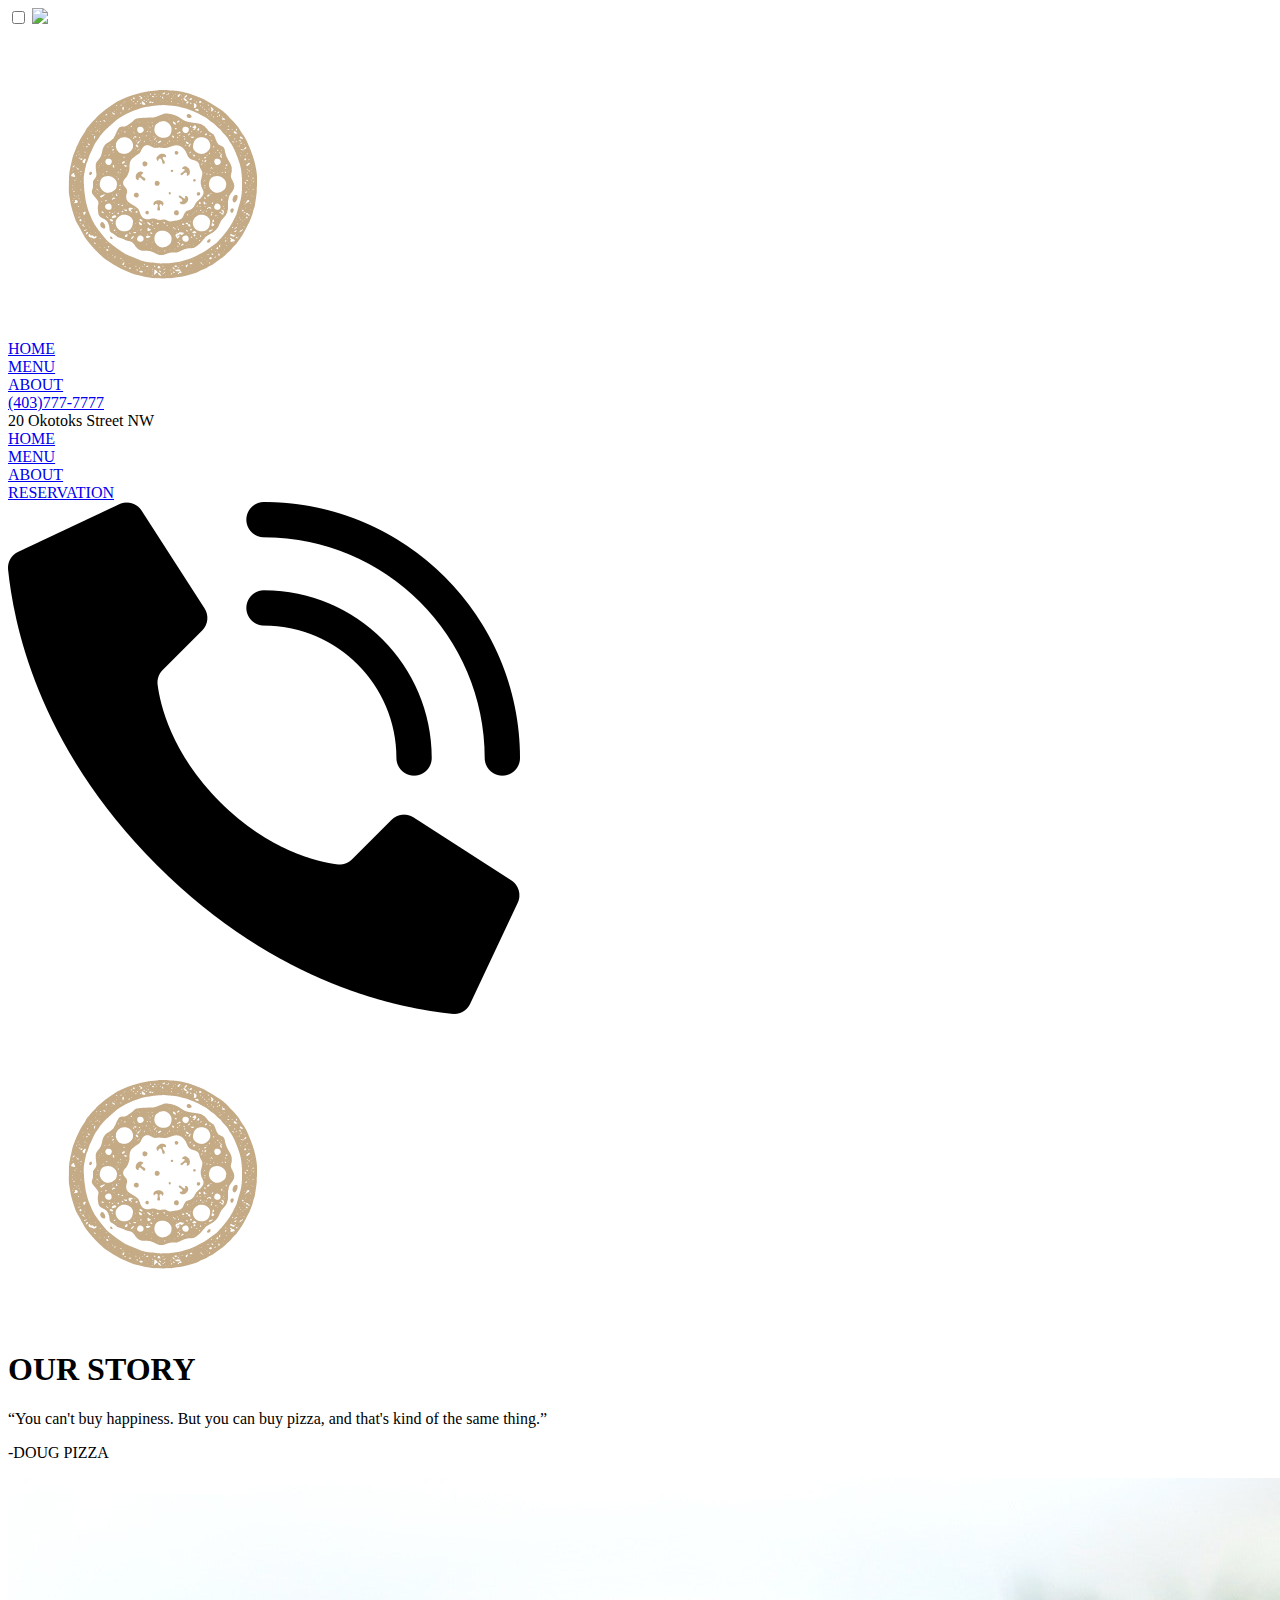
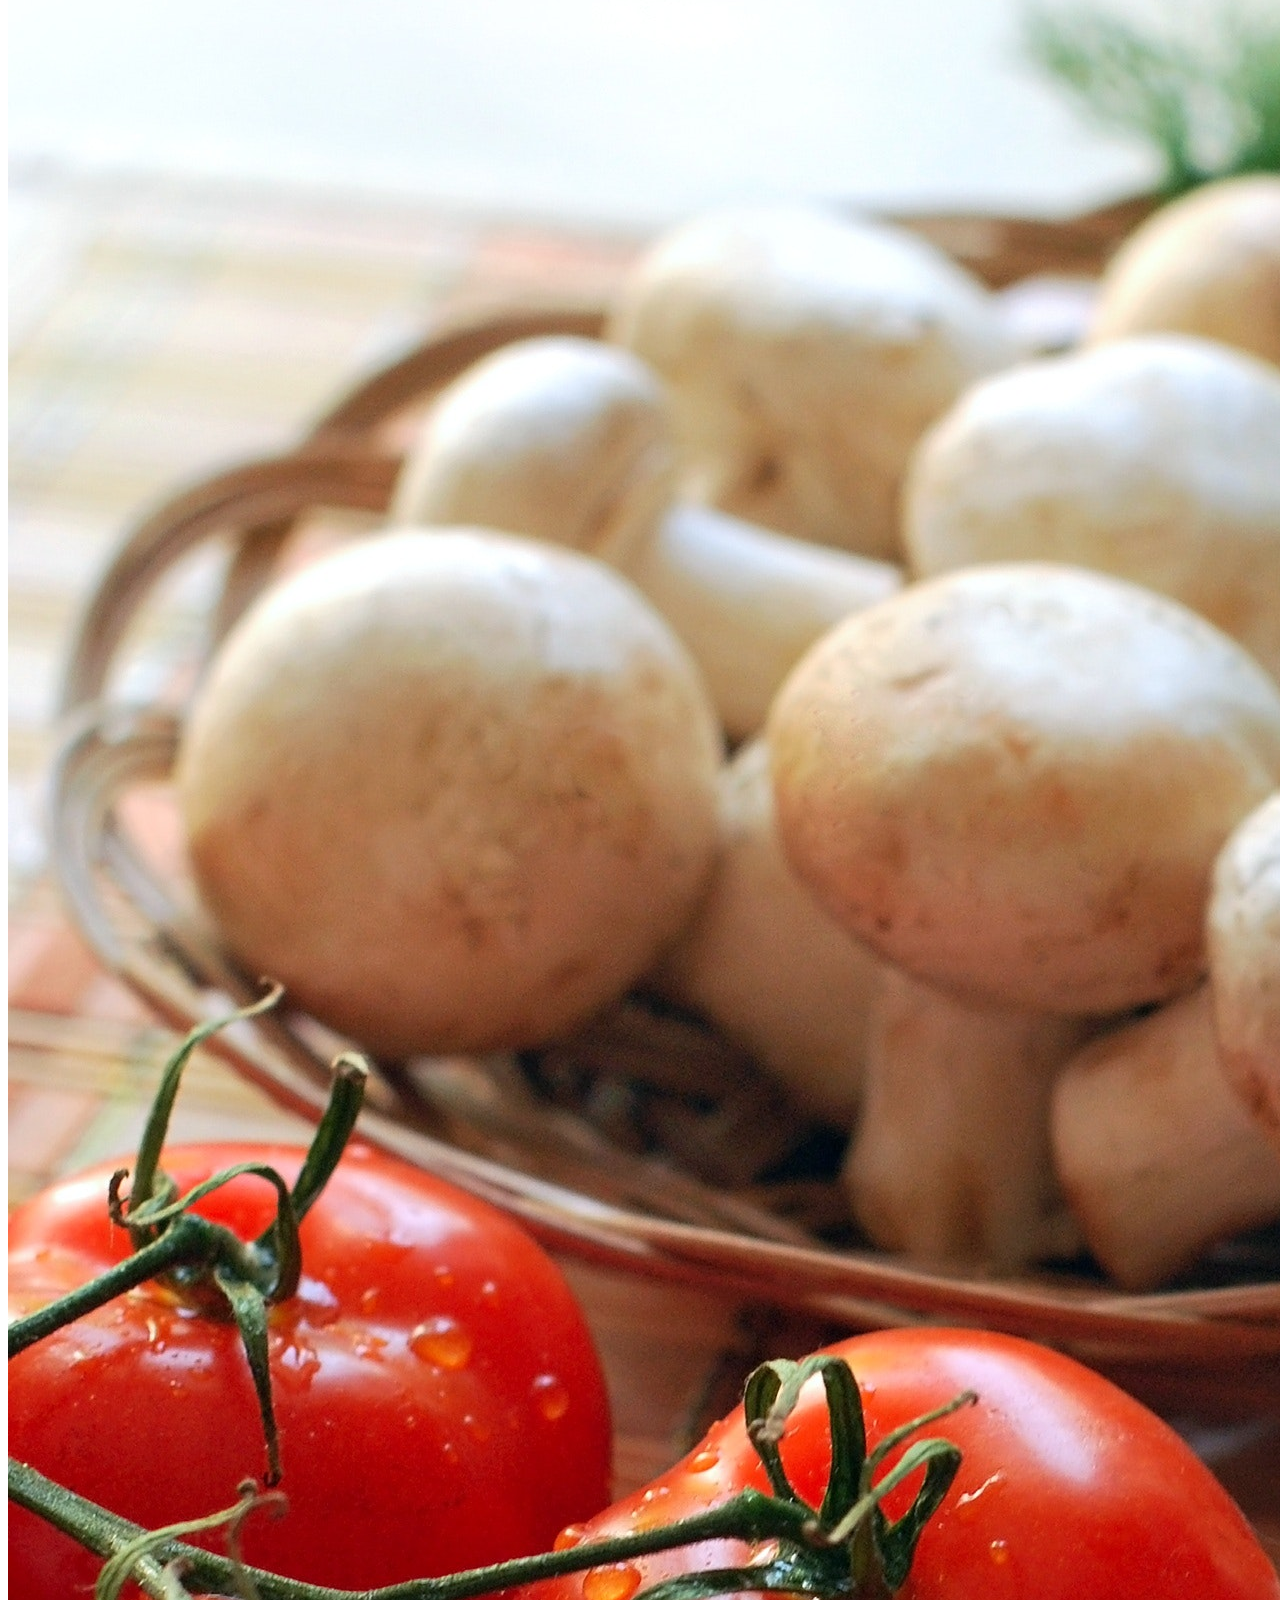
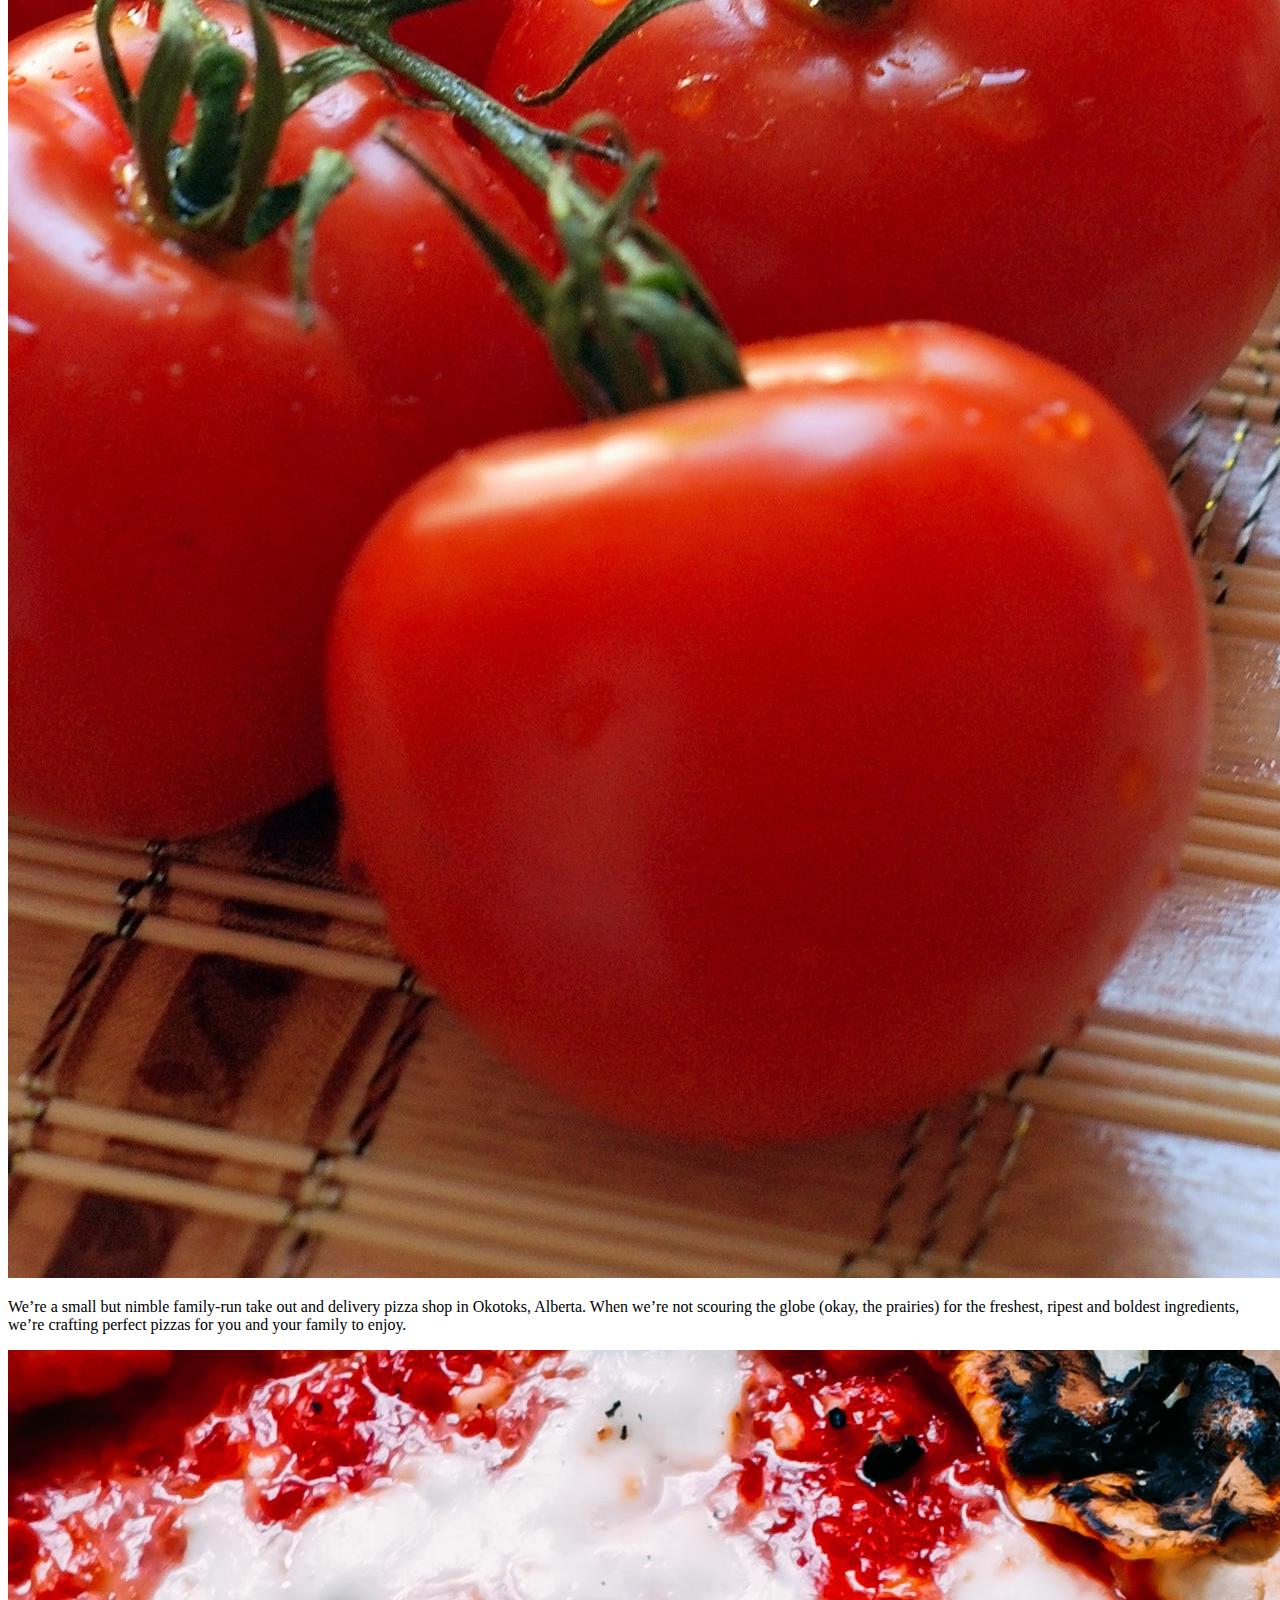
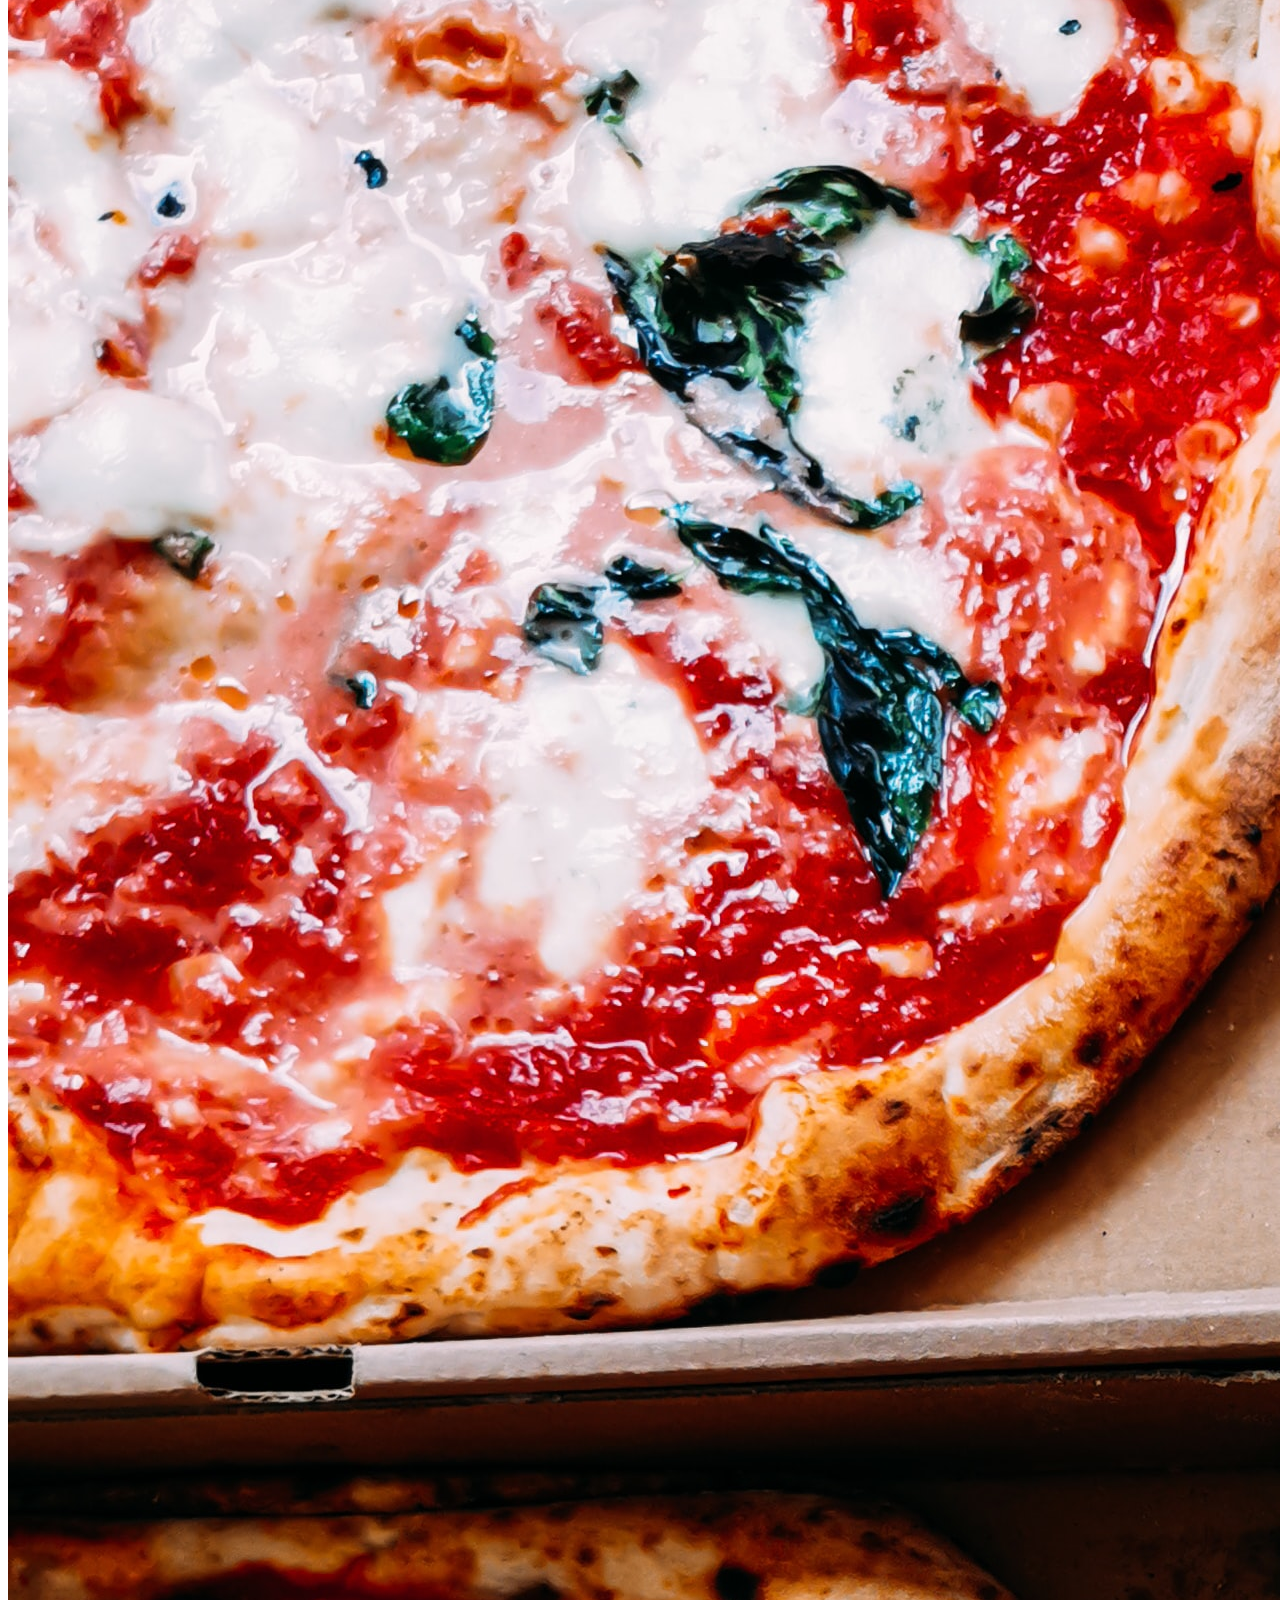
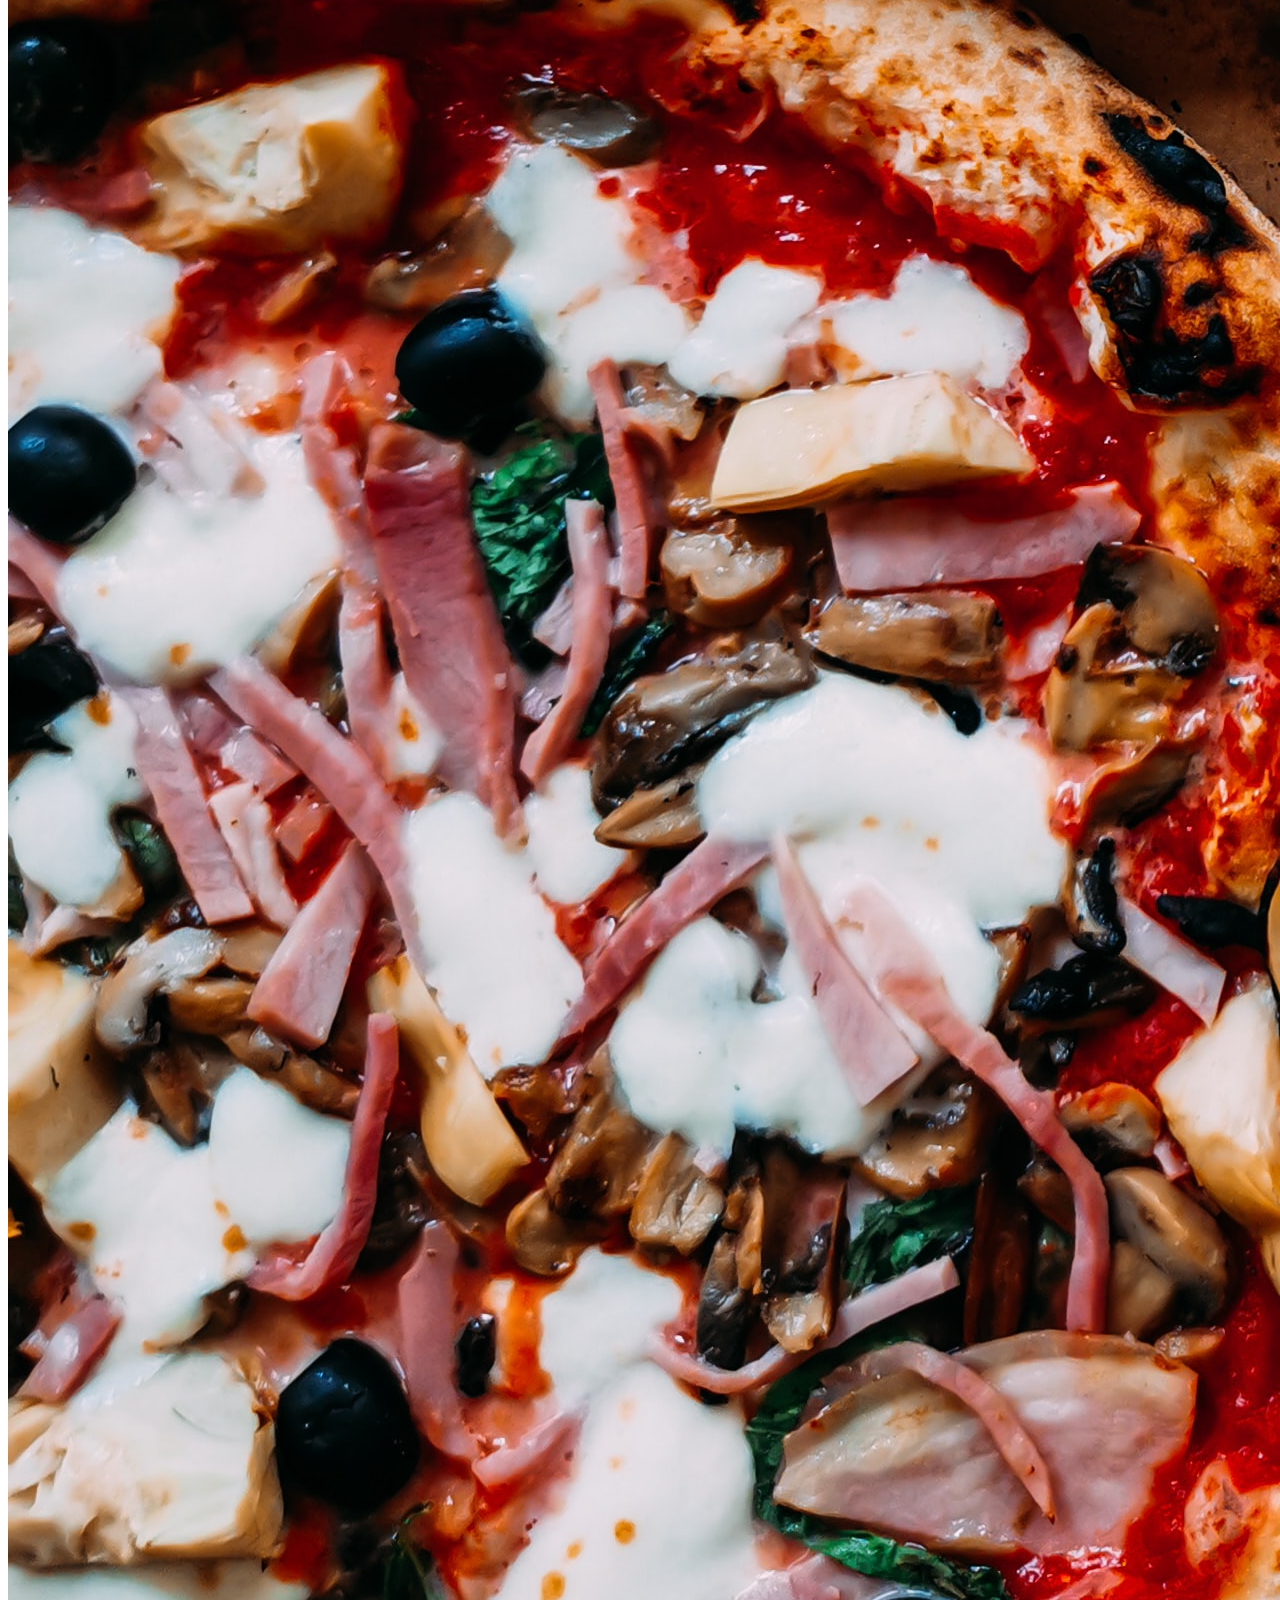
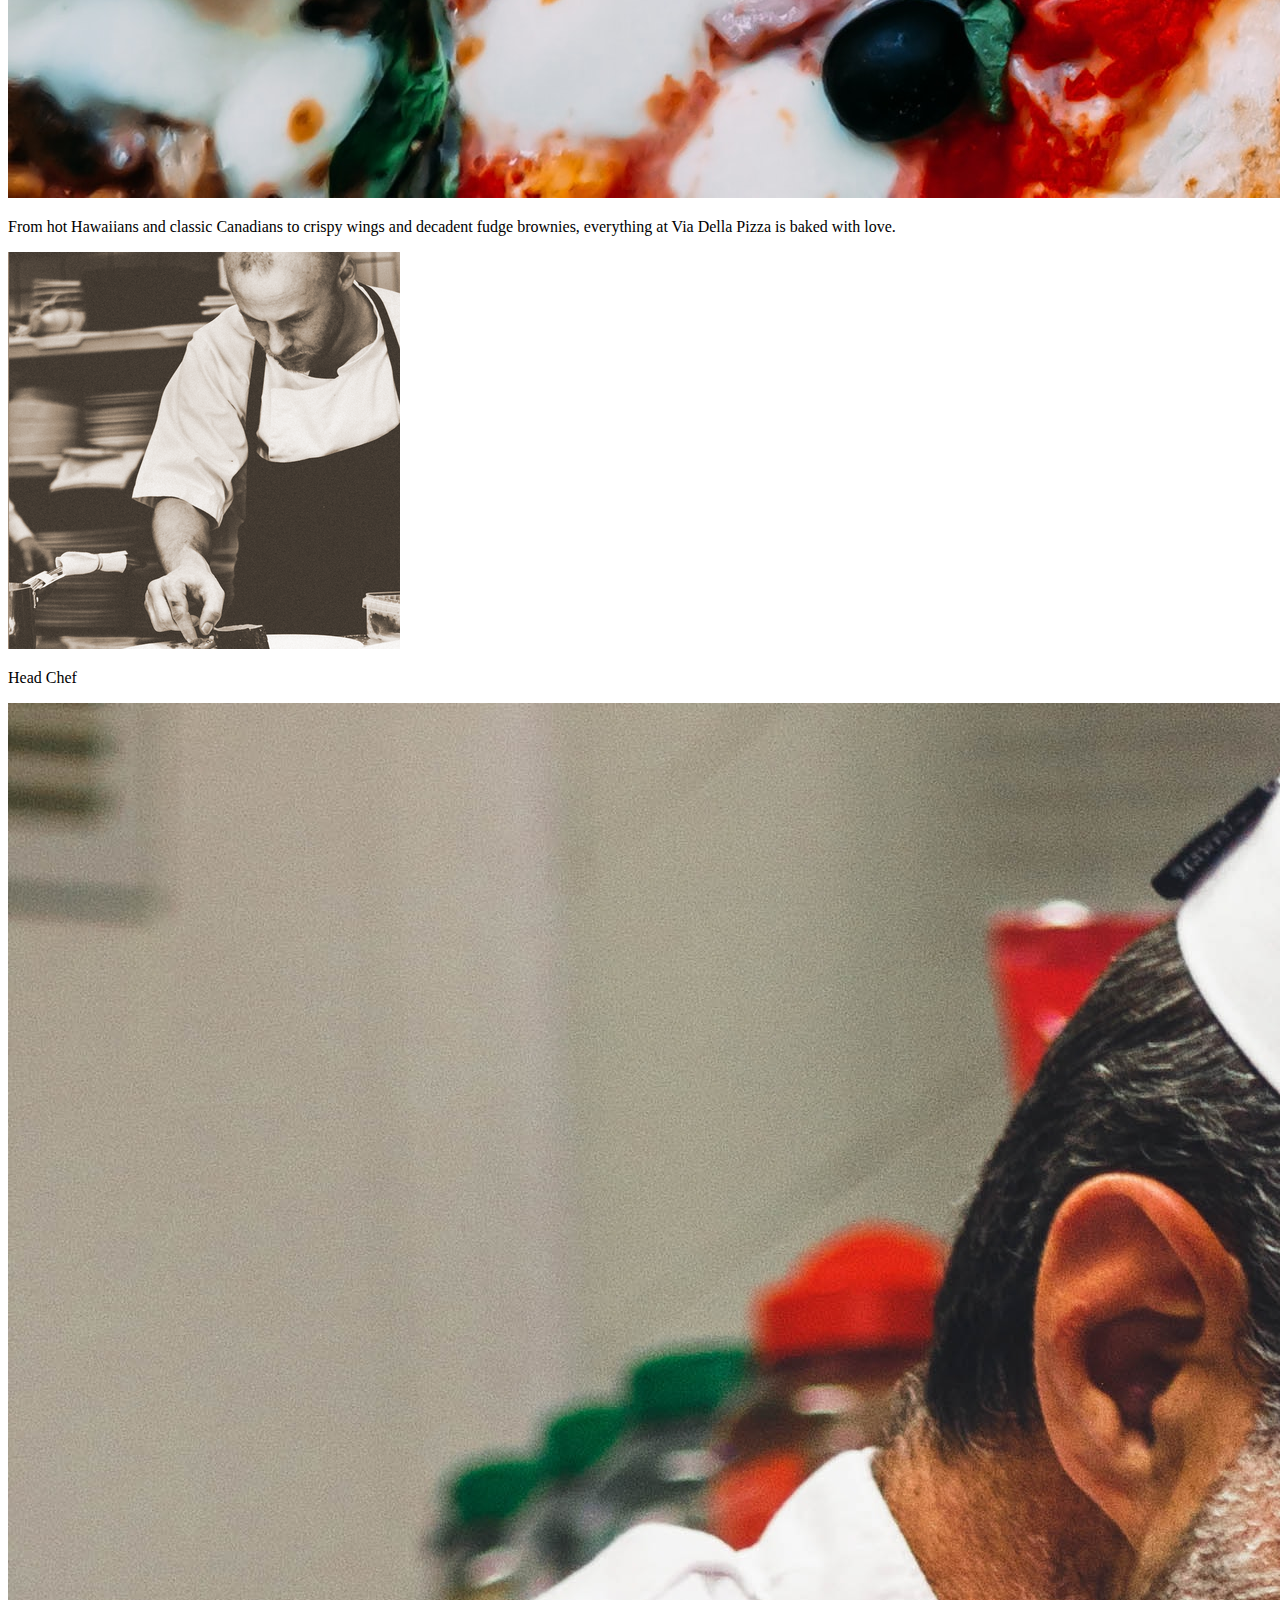
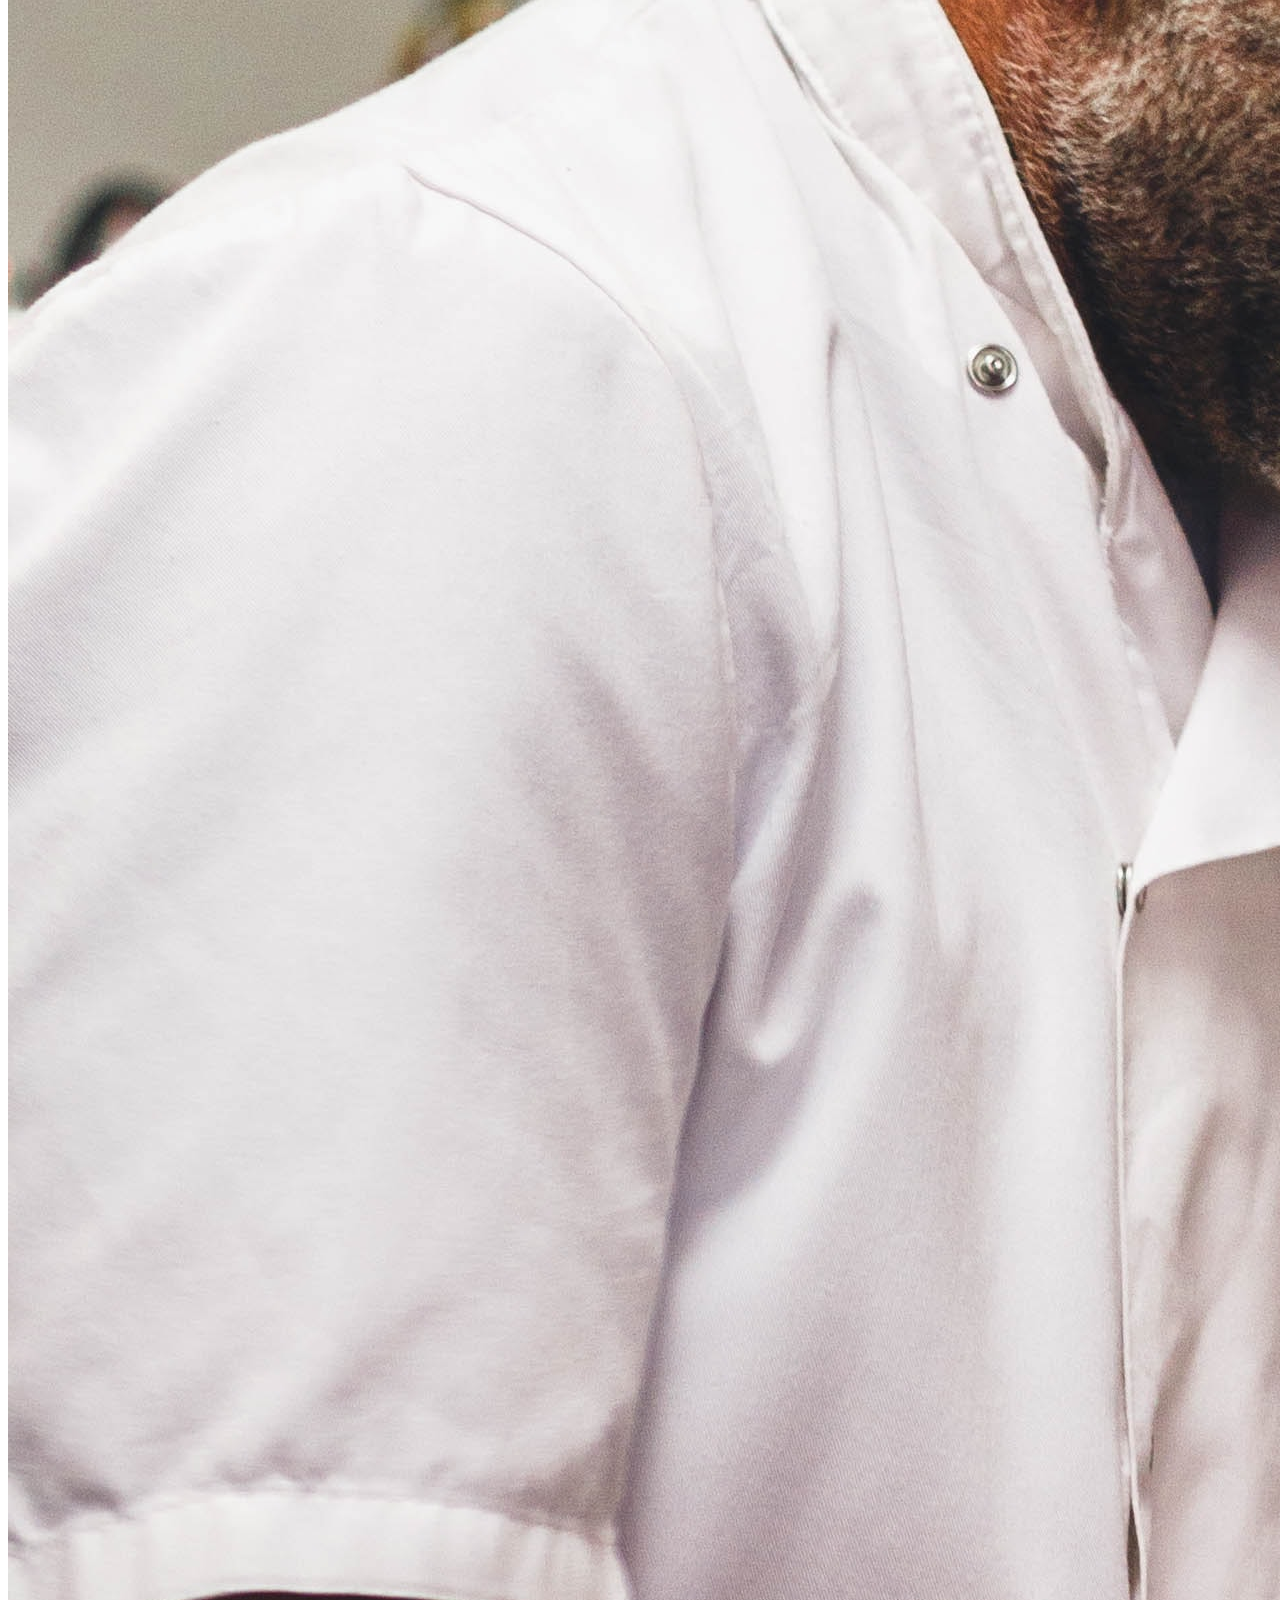
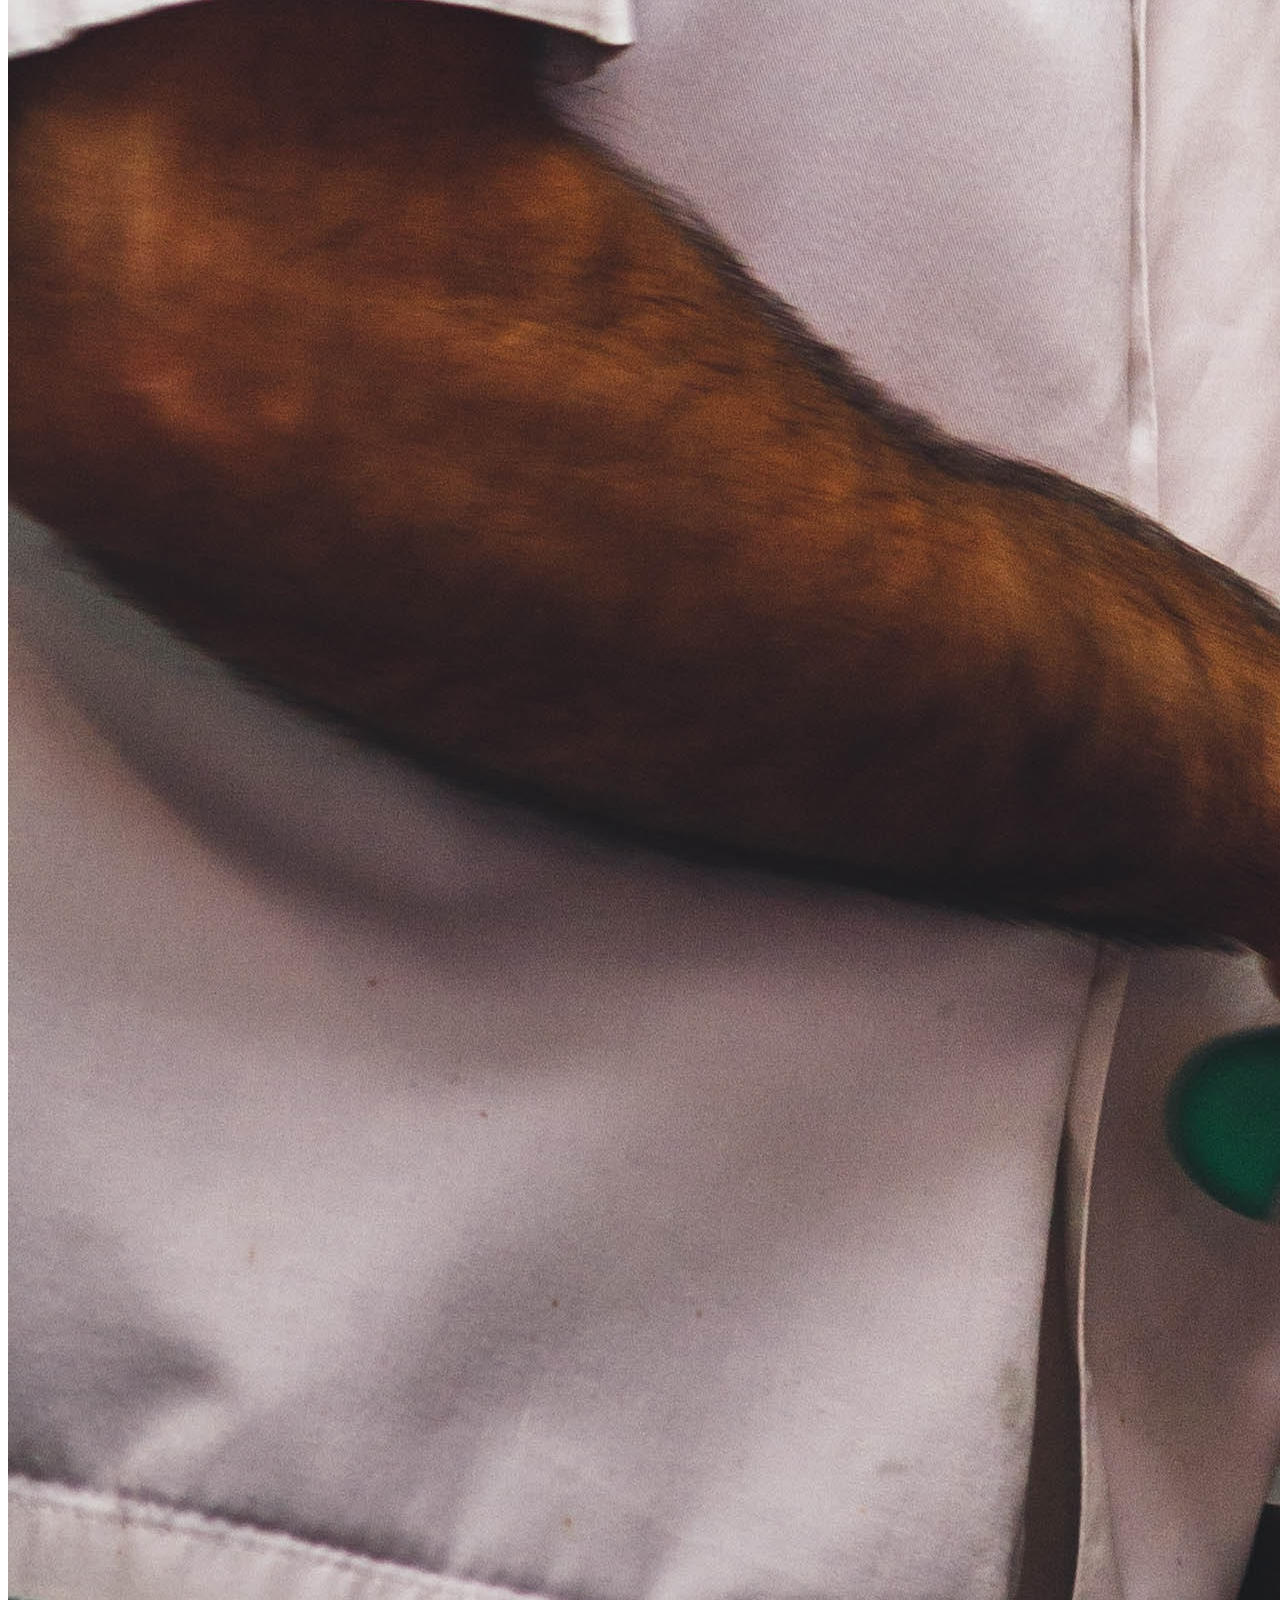
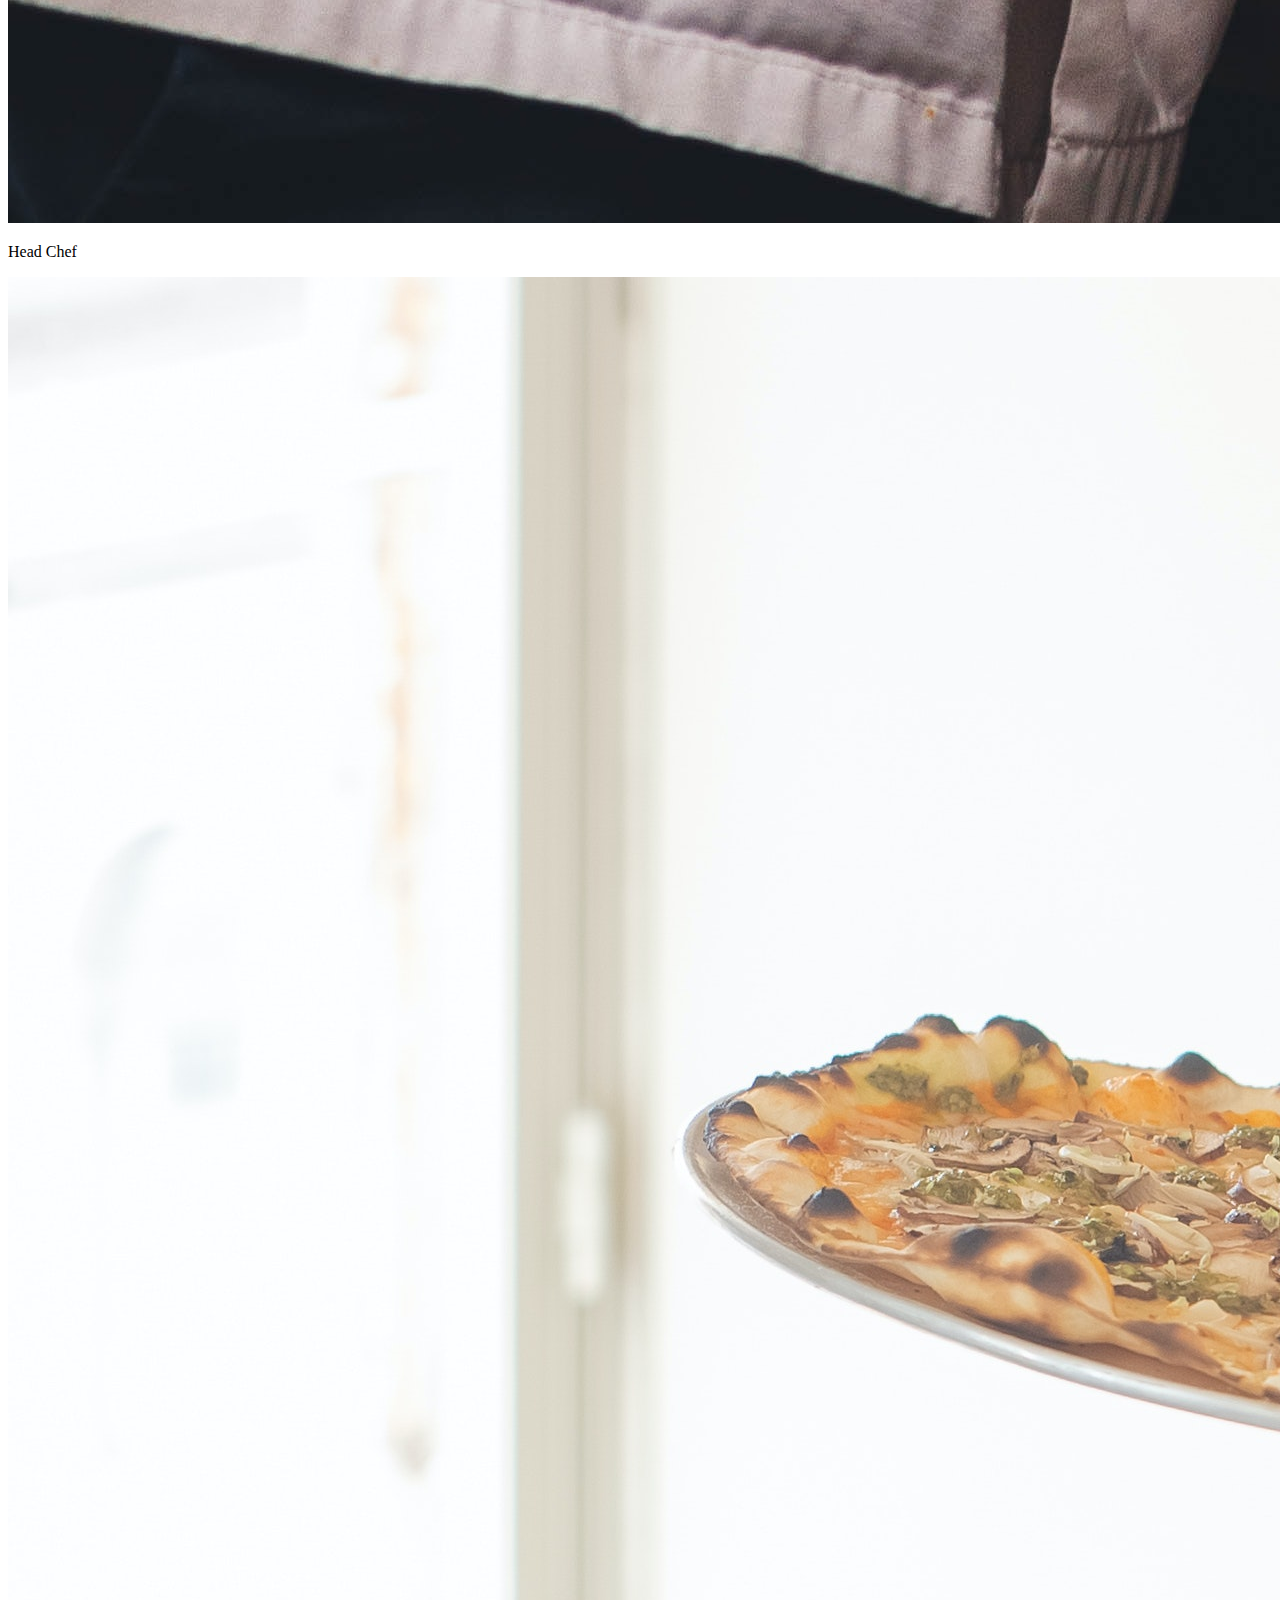
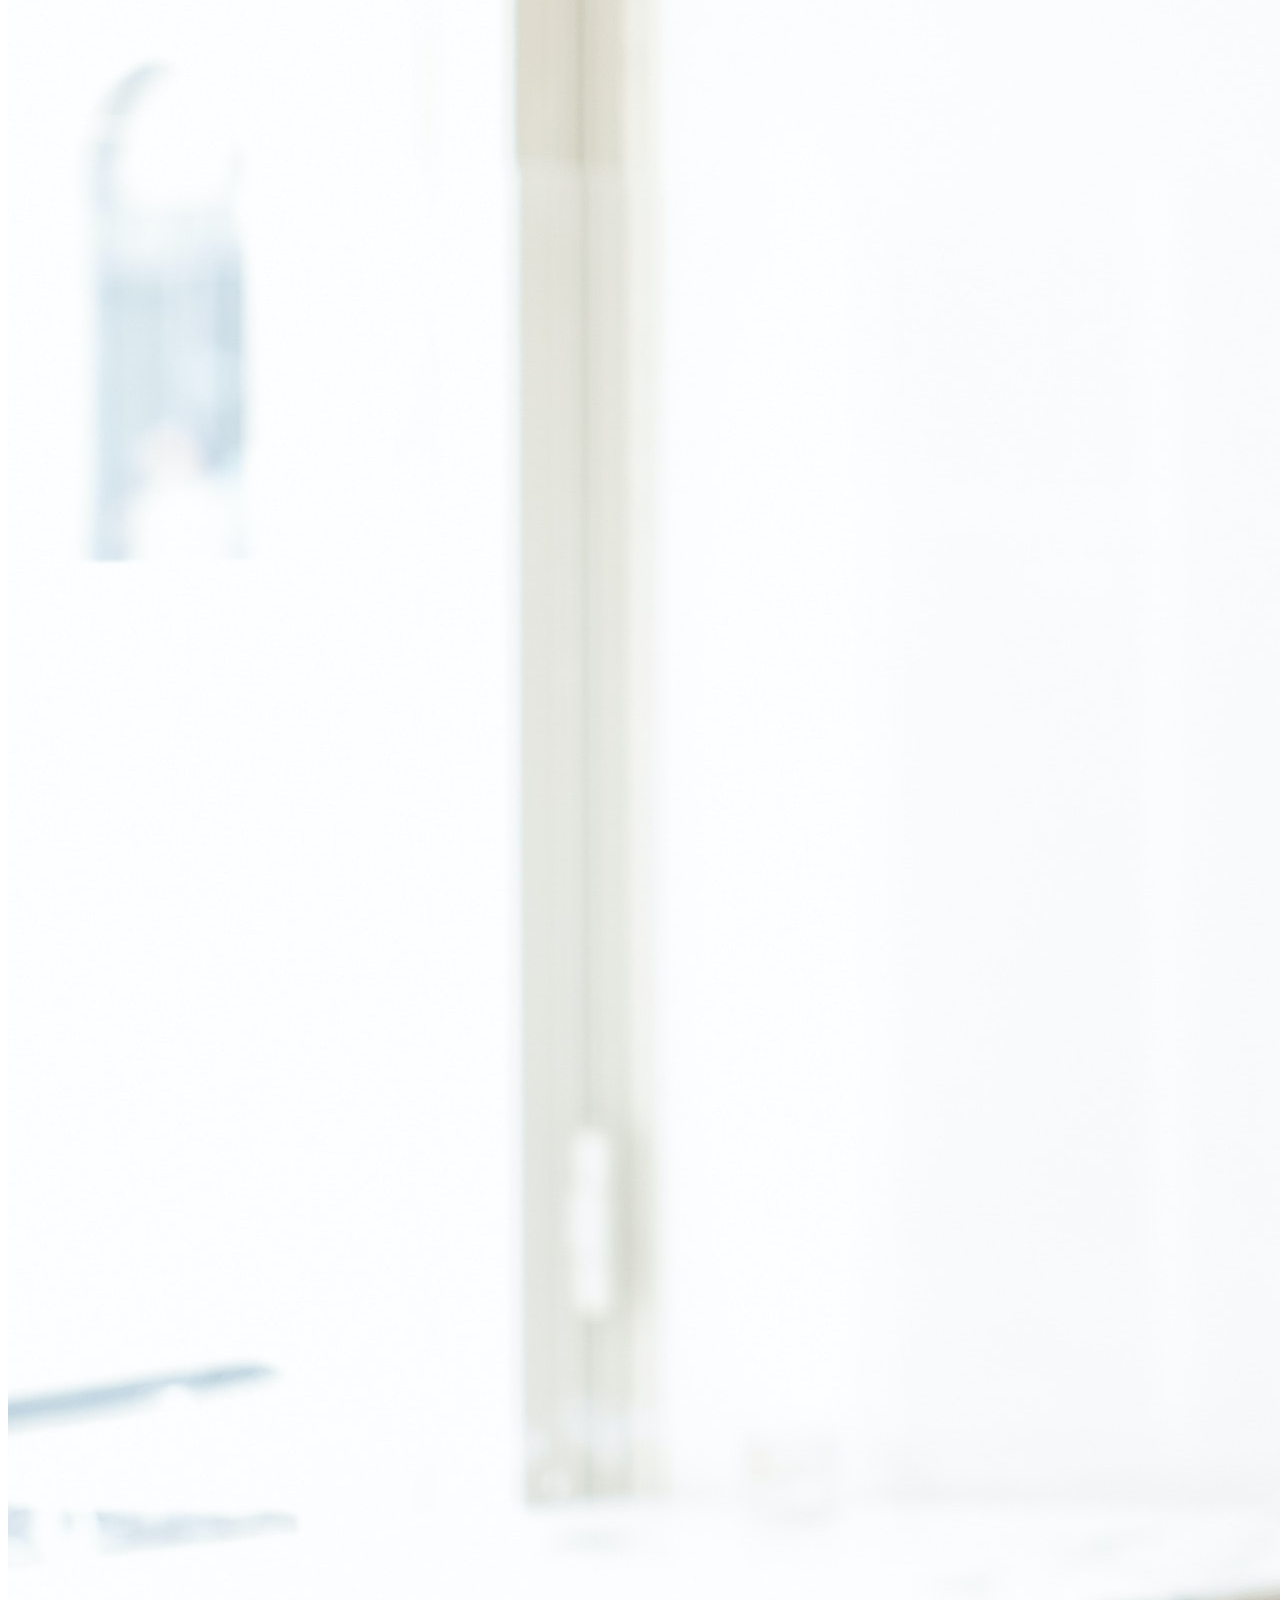
==== aboutUs.html @ 75e56fee "Major update - updated AbtUs page with chef photos, major update on menu page using chkbox toggle" ====
<!DOCTYPE html>
<html lang="en">
<head>
    <meta charset="UTF-8">
    <meta http-equiv="X-UA-Compatible" content="IE=edge">
    <meta name="viewport" content="width=device-width, initial-scale=1.0">
    <title>Via Della Pizza - About Us</title>
    
    <link rel="stylesheet" href="CSS/AbtUsStyle.css">
</head>
<body>
    <header>
    <div class="headerBGFixed">
        <nav class="navWrapper">
            <div class="navDropdown">
                <input type="checkbox" id="menuToggle"/>
                <label for="menuToggle"><img id="dropdownIcon" src="https://img.icons8.com/material-outlined/48/000000/menu--v2.png"/></label>
                    
                <div class="dropdown-content">
                    <li><a href="#home"><img id="logoInNaV" src="Media/LogoNew.png" alt="logo"/></a></li>
                    <li><a class="navLinks" href="index.html">HOME</a></li>
                    <li><a class="navLinks" href="menu.html">MENU</a></li>
                    <li><a class="navLinks" href="#">ABOUT</a></li>
                    <div id="navContact">
                        <li><a href="tel:4037777777">(403)777-7777</a></li>
                        <li>20 Okotoks Street NW</li>
                    </div>
                </div>
            </div>
        
            <div id="desktopOnlyNav">
                <li><a href="index.html">HOME</a></li>
                <li><a href="menu.html">MENU</a></li>
                <li><a href="#">ABOUT</a></li>
                <li><a class="navLinks" href="aboutUs.html">RESERVATION</a></li>
            </div>
            
            <div>
                <a href="tel:4037777777"><img id="mobilePhoneIcon" src="Media/phoneIcon.png" alt="Clickable phone icon for mobile version"/></a>
            </div> 
        </nav>
        
        <div class="navigation_grid_container">
            <img id="logo" src="Media/LogoNew.png" alt="Logo">
            <div id="pageTitle">
                <h1>OUR STORY</h1>
            </div>
        </div>
    </div>
    </header>
    <main>
        <section>
            <div class="quoteBox">
                <q>You can't buy happiness. But you can buy pizza, and that's kind of the same thing.</q>
                <p>-DOUG PIZZA</p>
            </div>
        </section>
        
        <section>
            <div class="abtUsContainer">
                <div>
                    <img src="Media/mushroom_tomato.jpg" alt="restaurant photo">
                    <p>We’re a small but nimble family-run take out and delivery pizza shop in Okotoks, Alberta. When we’re not scouring the globe (okay, the prairies) for 
                        the freshest, ripest and boldest ingredients, we’re crafting perfect pizzas for you and your family to enjoy. 
                    </p>
                </div>
                
                <div>
                    <img src="Media/pizzamany.jpg" alt="restaurant photo">
                    <p>From hot Hawaiians and classic Canadians to crispy wings and decadent fudge brownies, everything at Via Della Pizza is baked with love.
                    </p>
                </div>
            </div>
         </section>
         <section>
            <div id="meetTheTeam">
                <div>
                    <img src="Media/chef1.png" alt="head chef photo">
                    <p>Head Chef</p>
                </div>
                <div>
                    <img src="Media/mario.jpg" alt="head chef photo">
                    <p>Head Chef</p>
                </div>
                <div>
                    <img src="Media/pizzaChef.jpg" alt="head chef photo">
                    <p>Assistant Chef</p>  
                </div>
            
                <p>After watching his parents run a very successful pizza business in Calgary, Matt Cleveland learned how to make people happy, one topping at a time. 
                    Opening the doors to Via Della Pizza in 2004, Matt has managed to evolve the fresh, traditional Greek-style pizza his family perfected back in the mid 80s 
                    to a more modern and convenient comfort food for today’s family on the go.
                </p>
         
            </div>
        </section>
    </main>
</body>
</html>
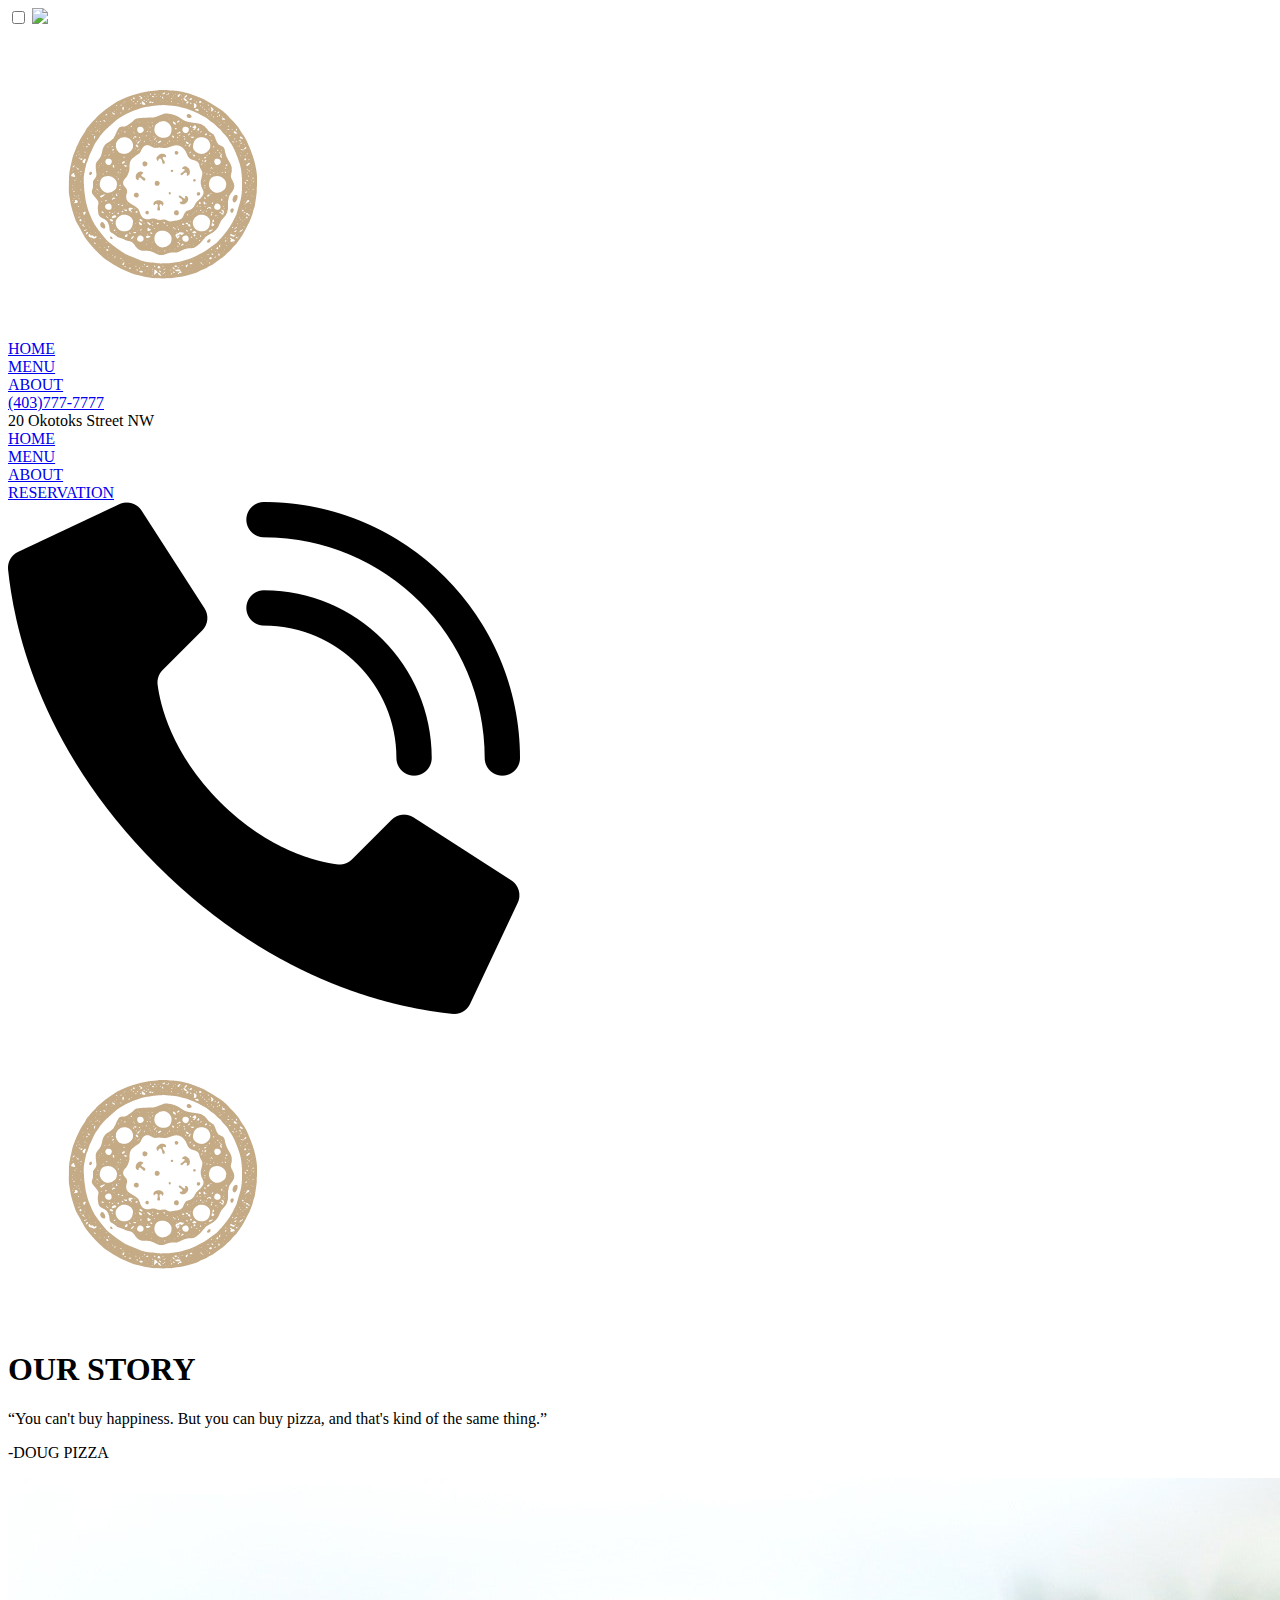
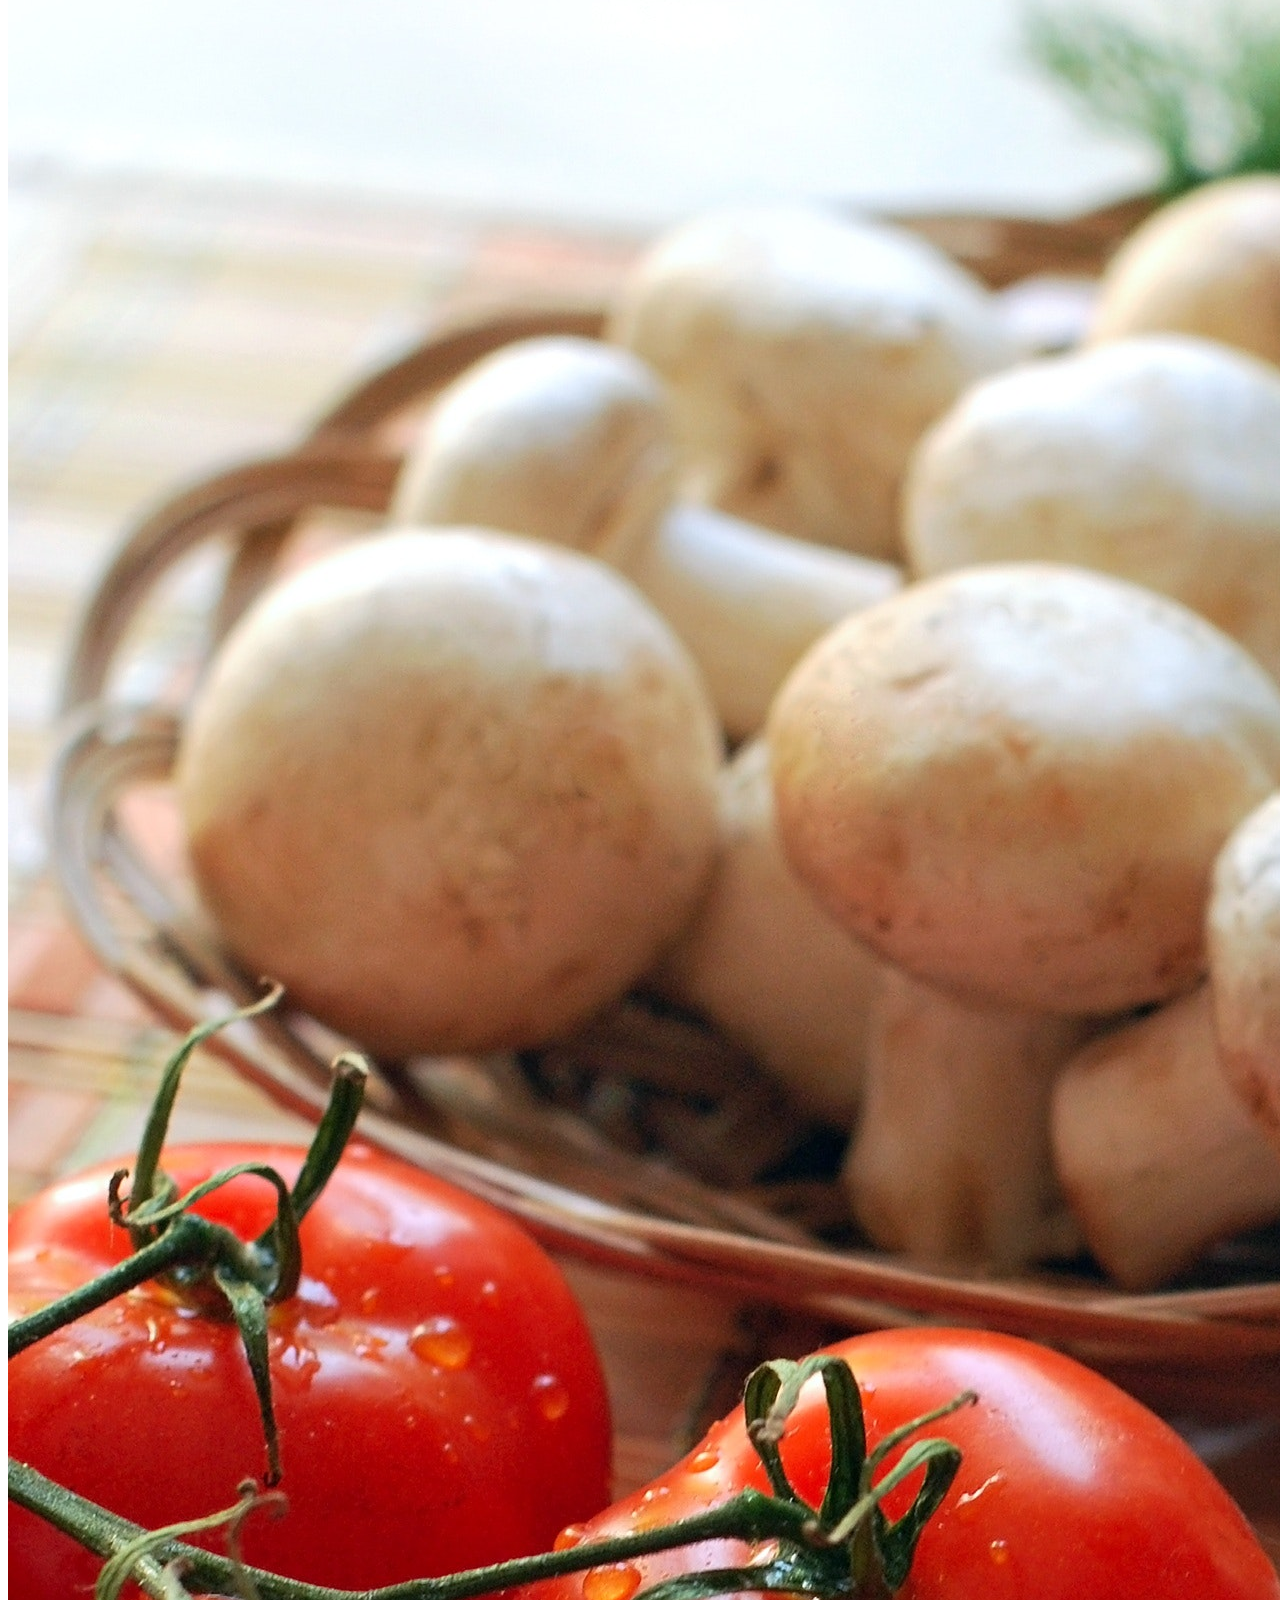
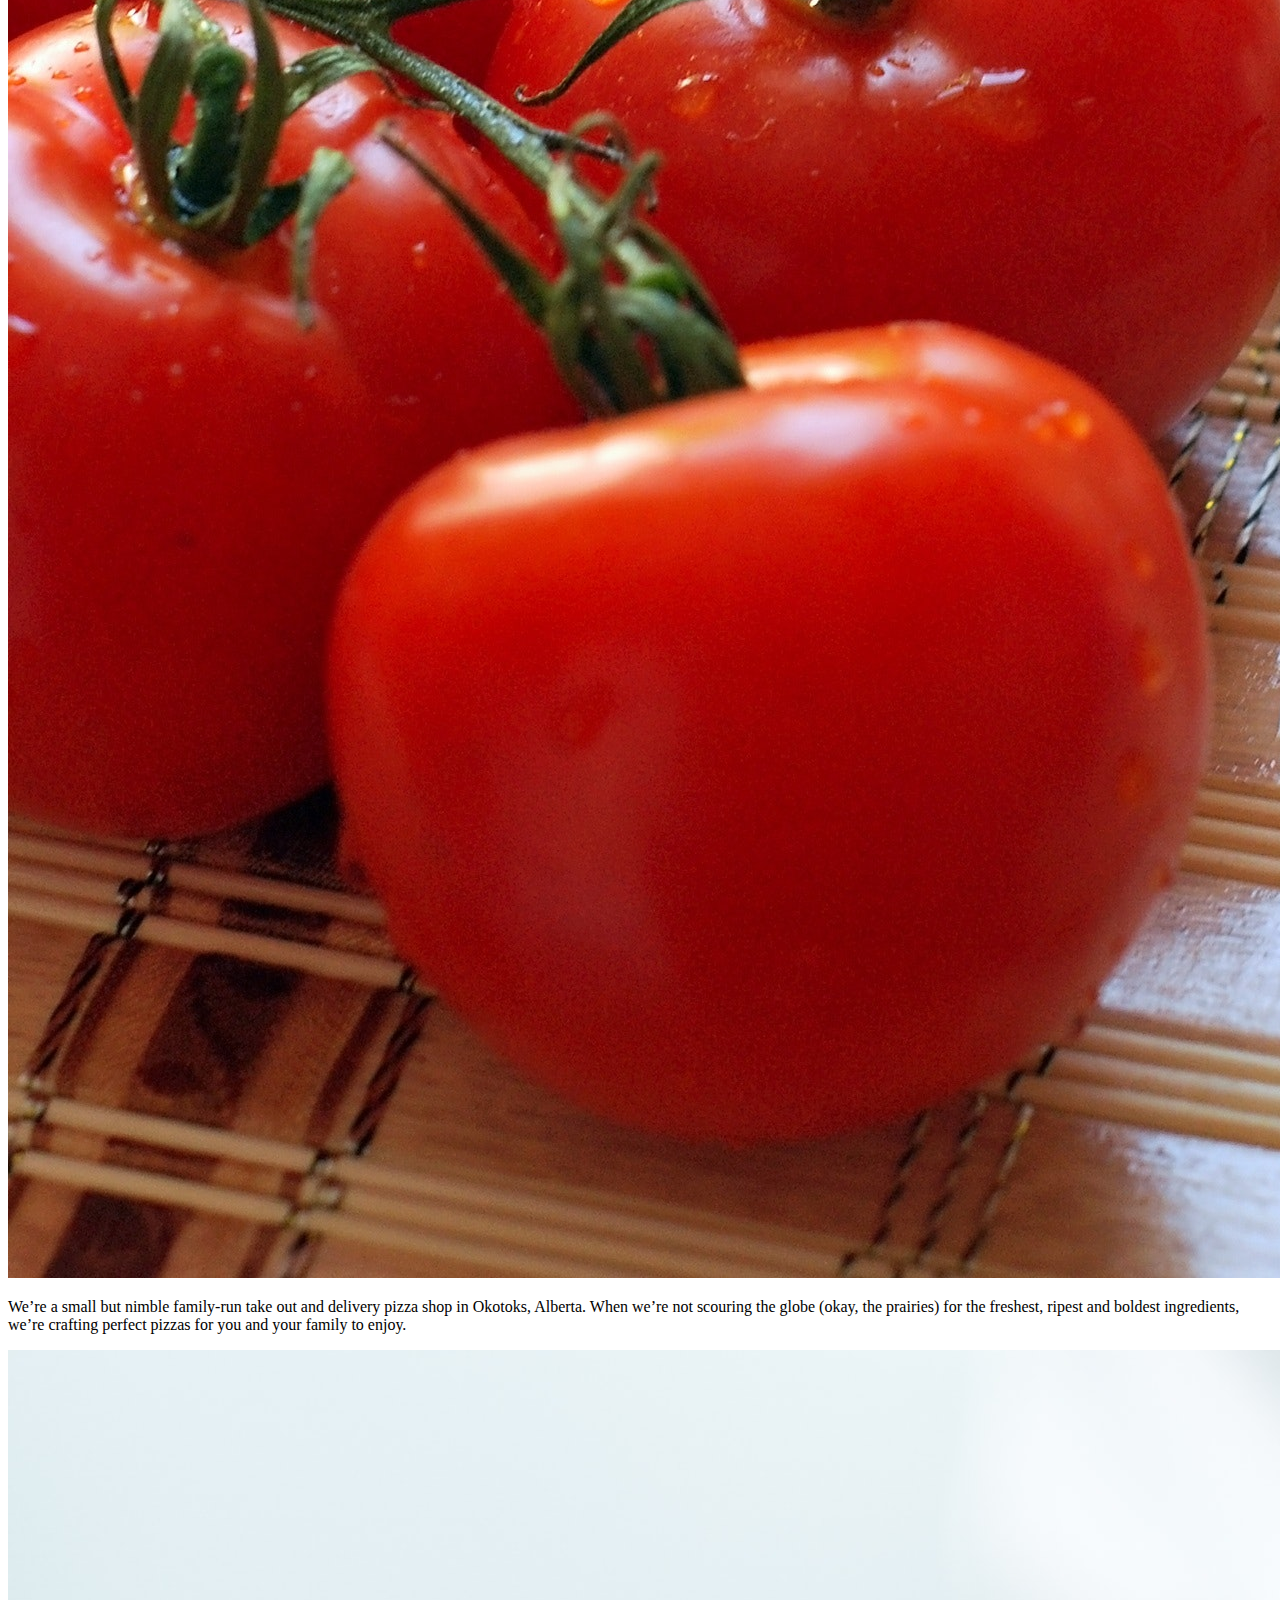
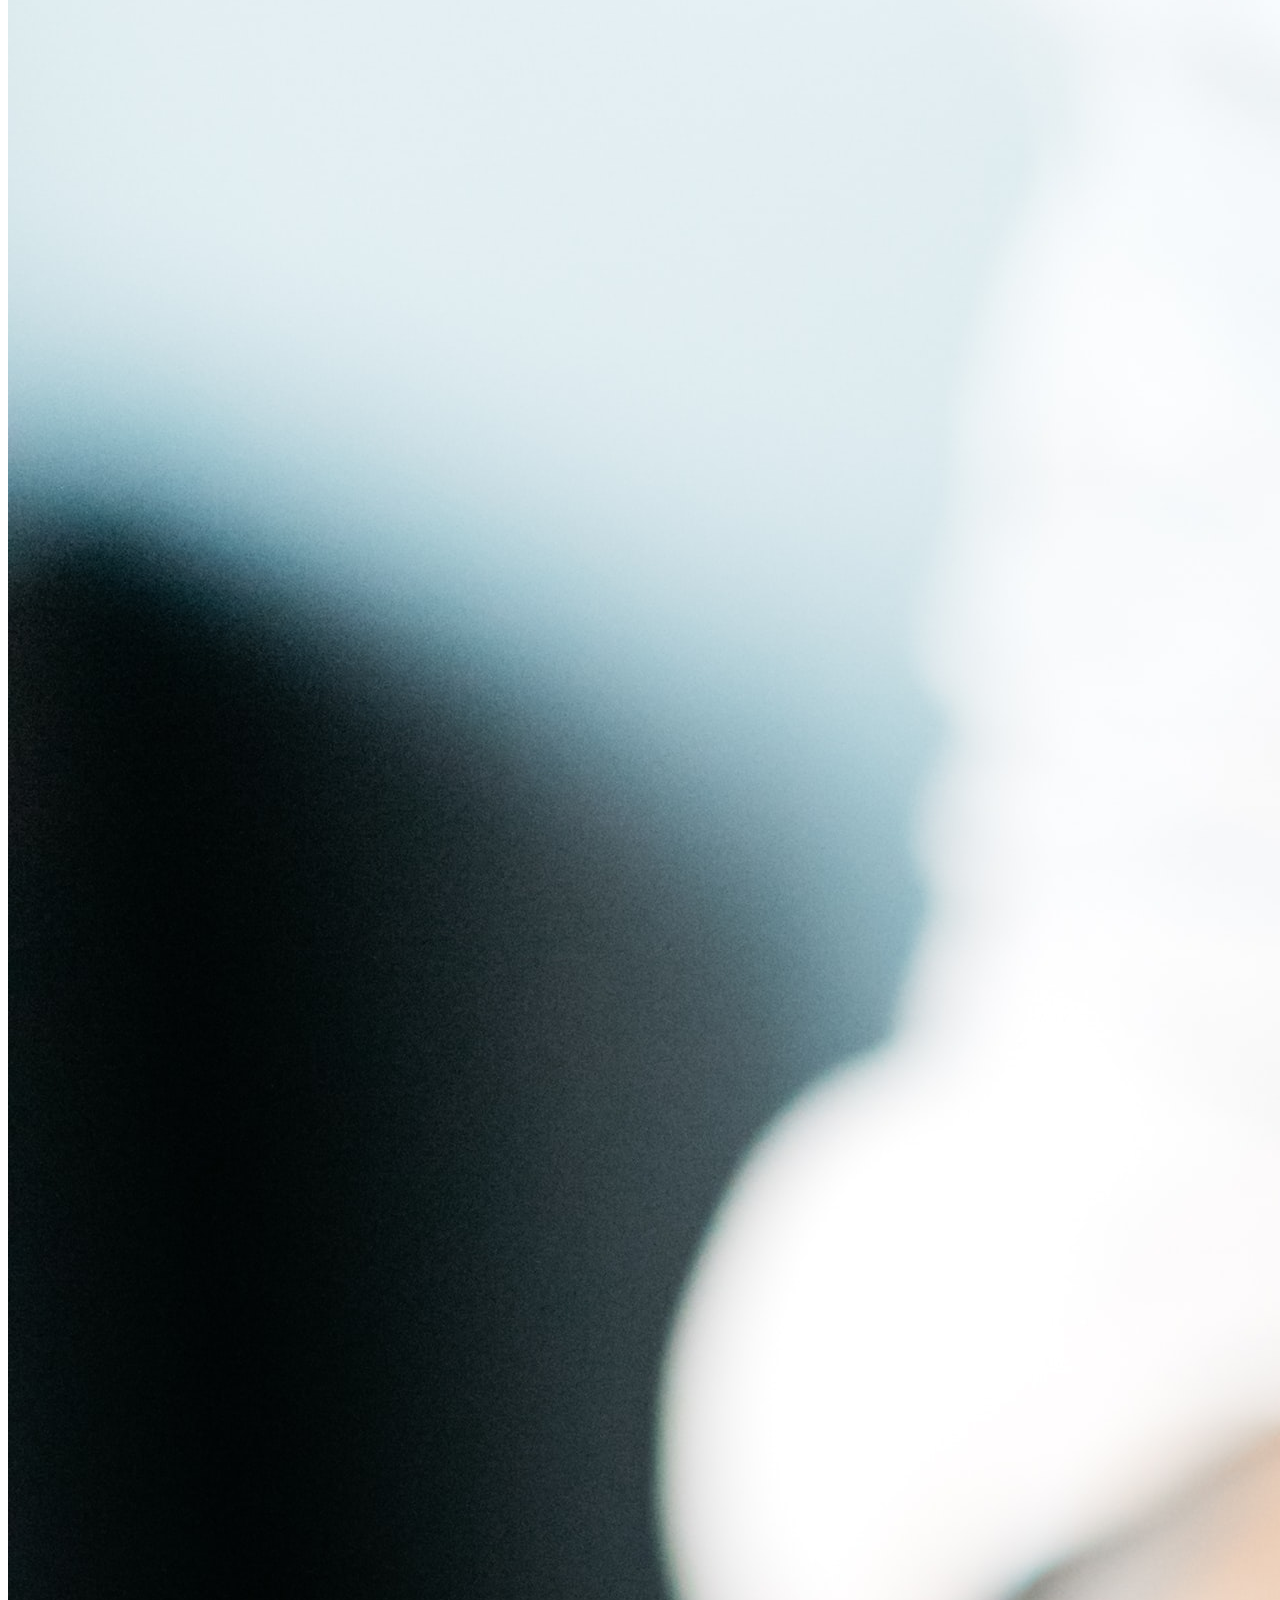
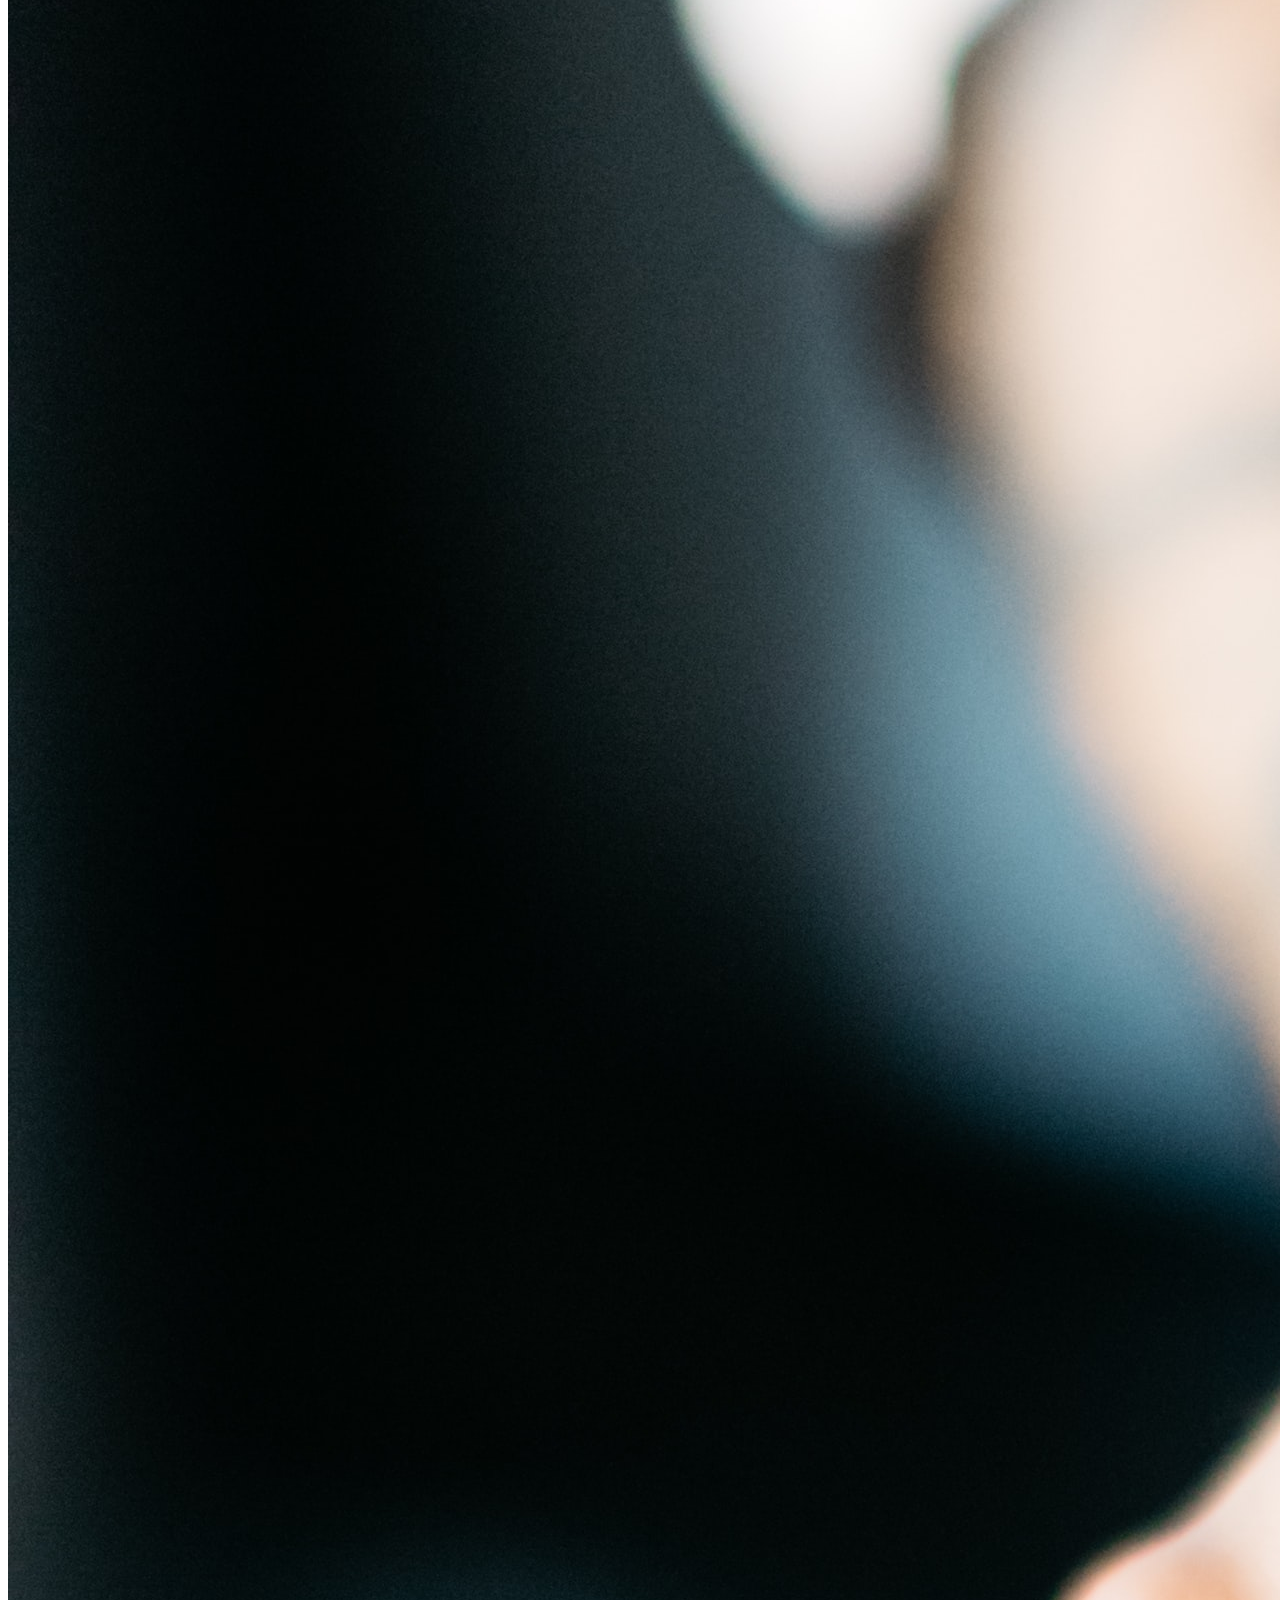
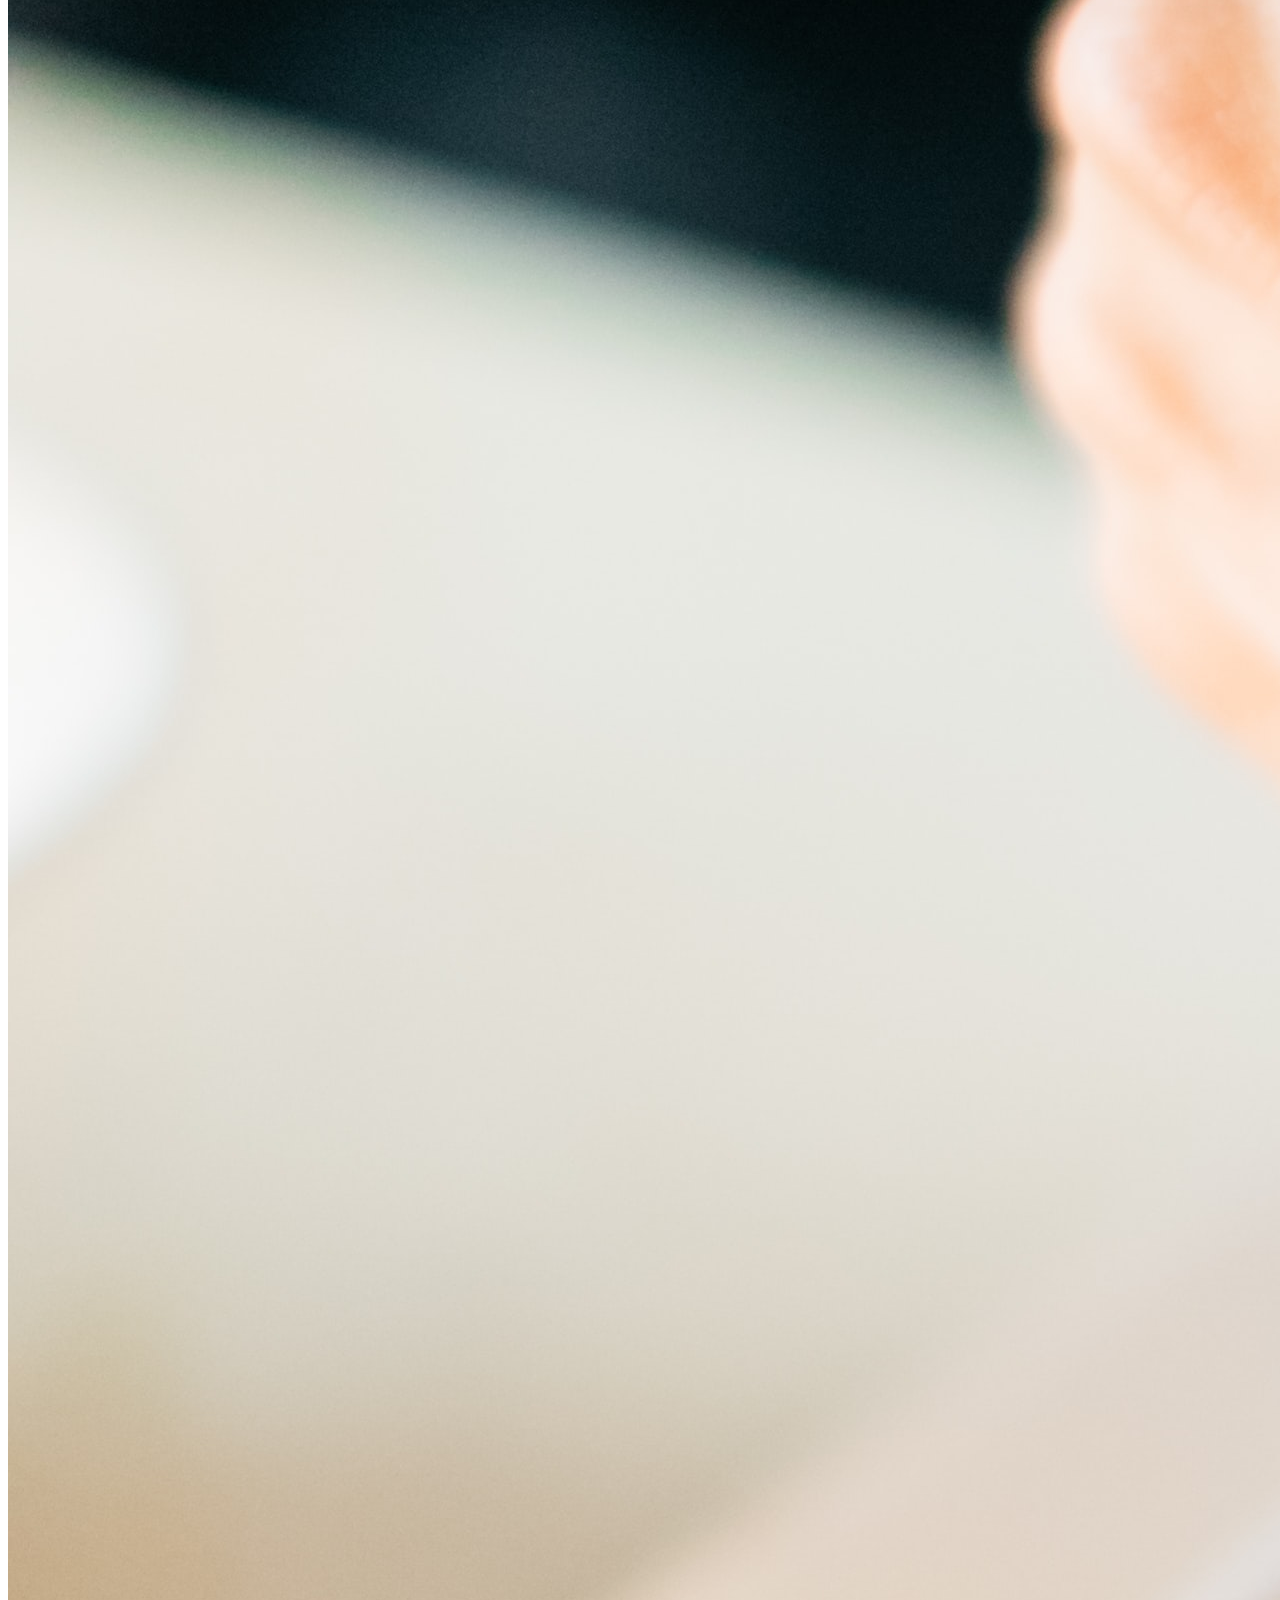
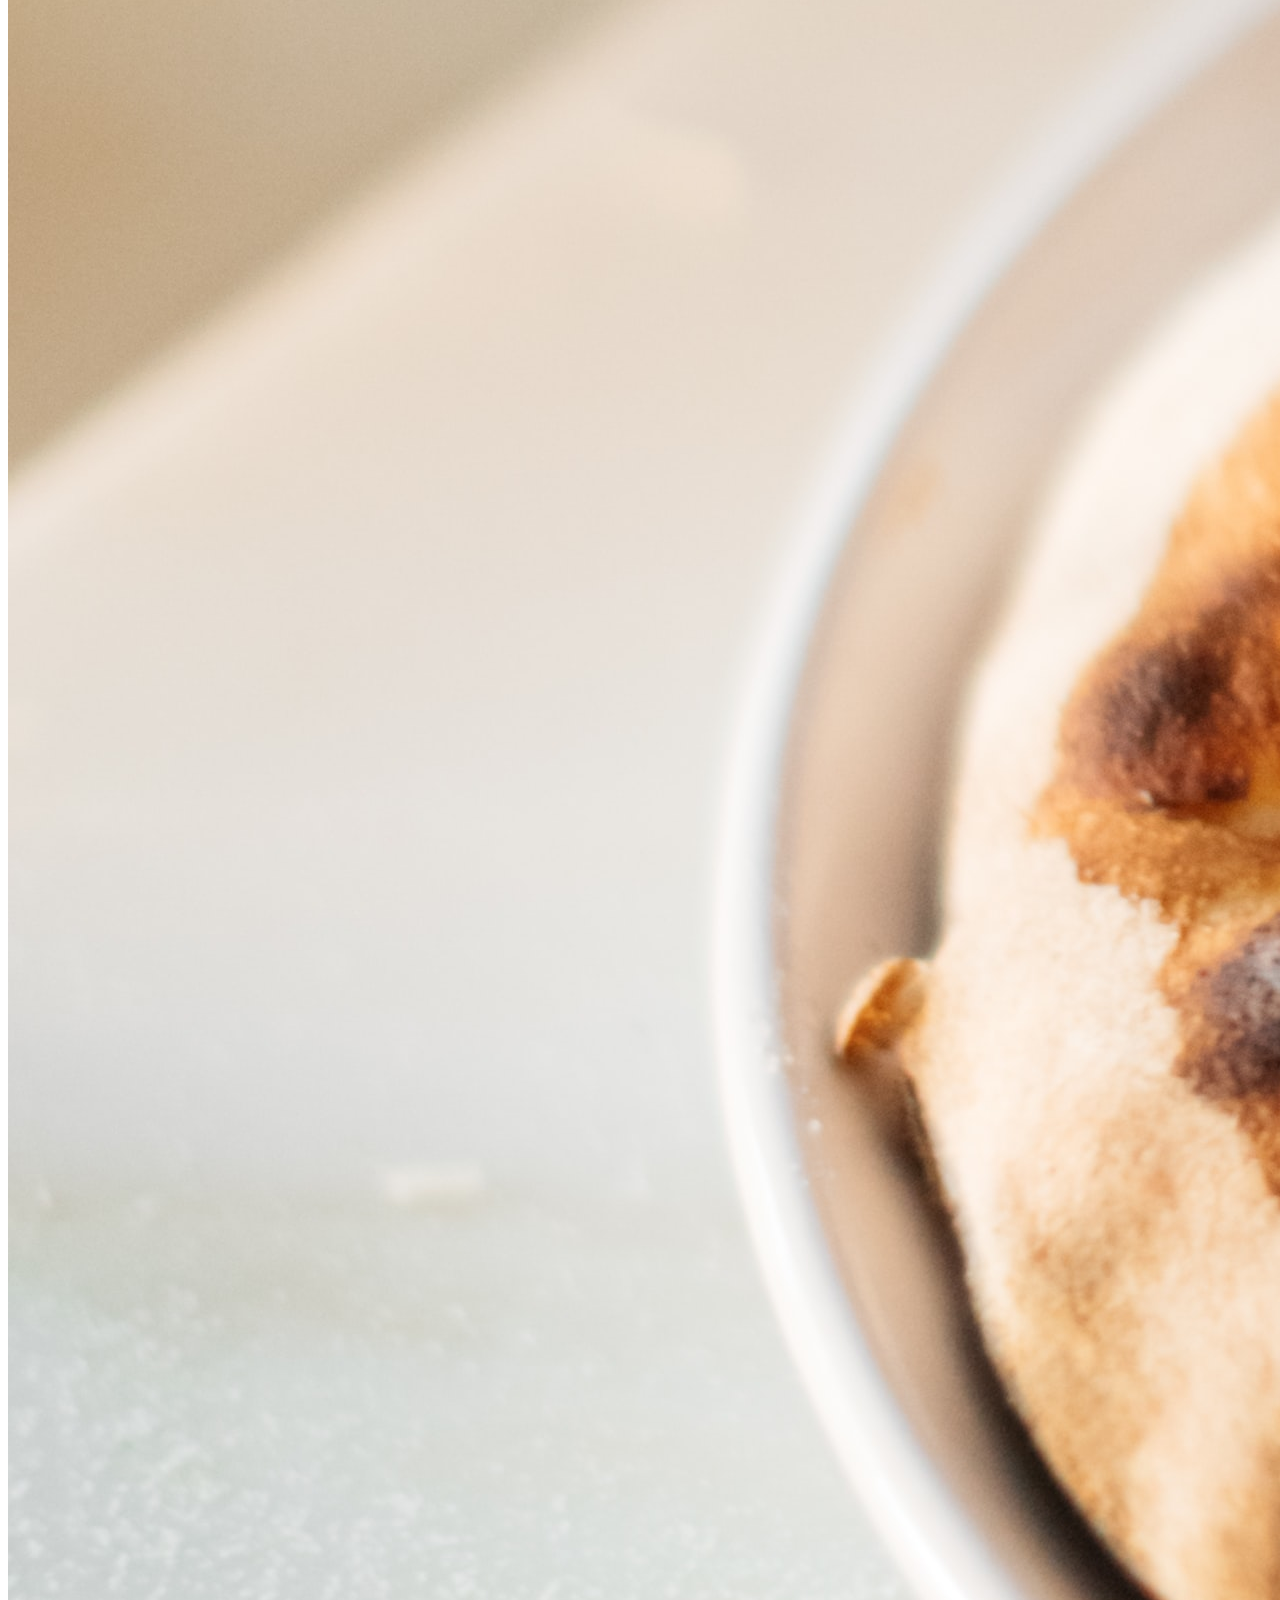
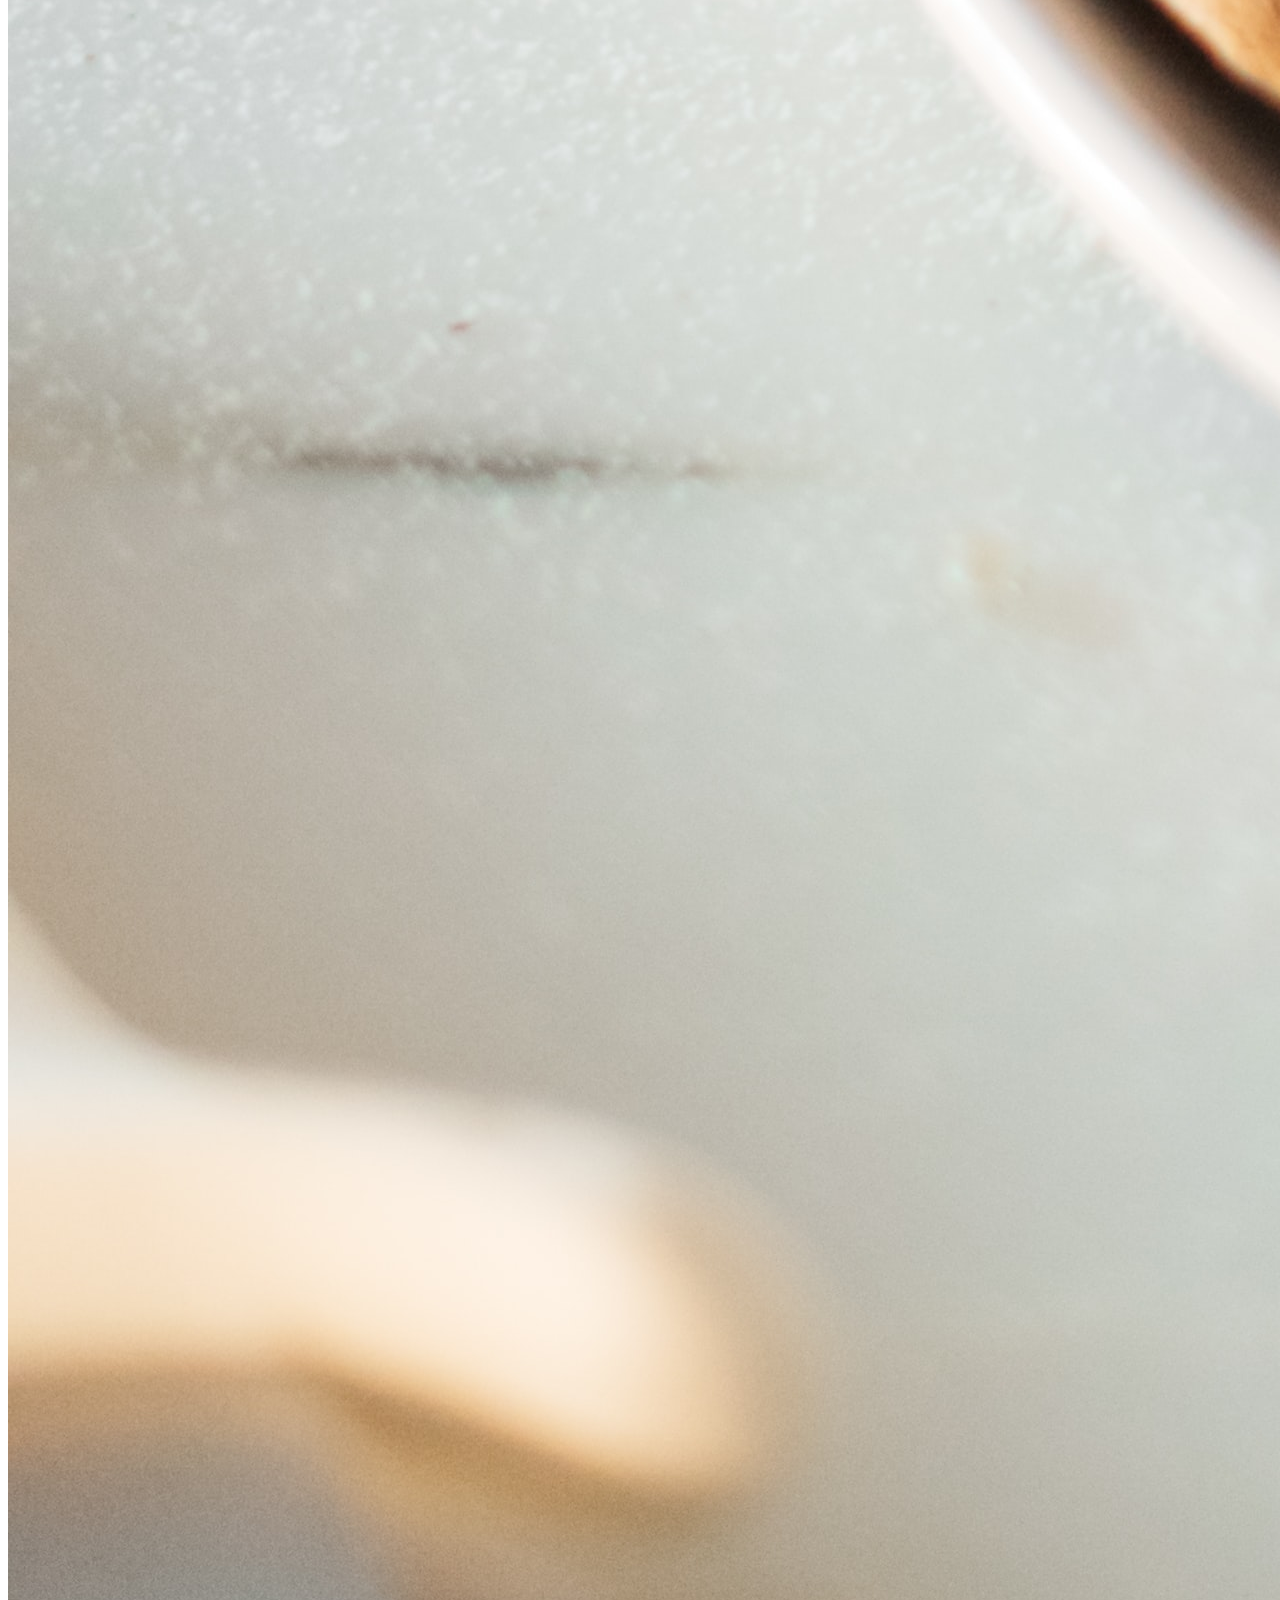
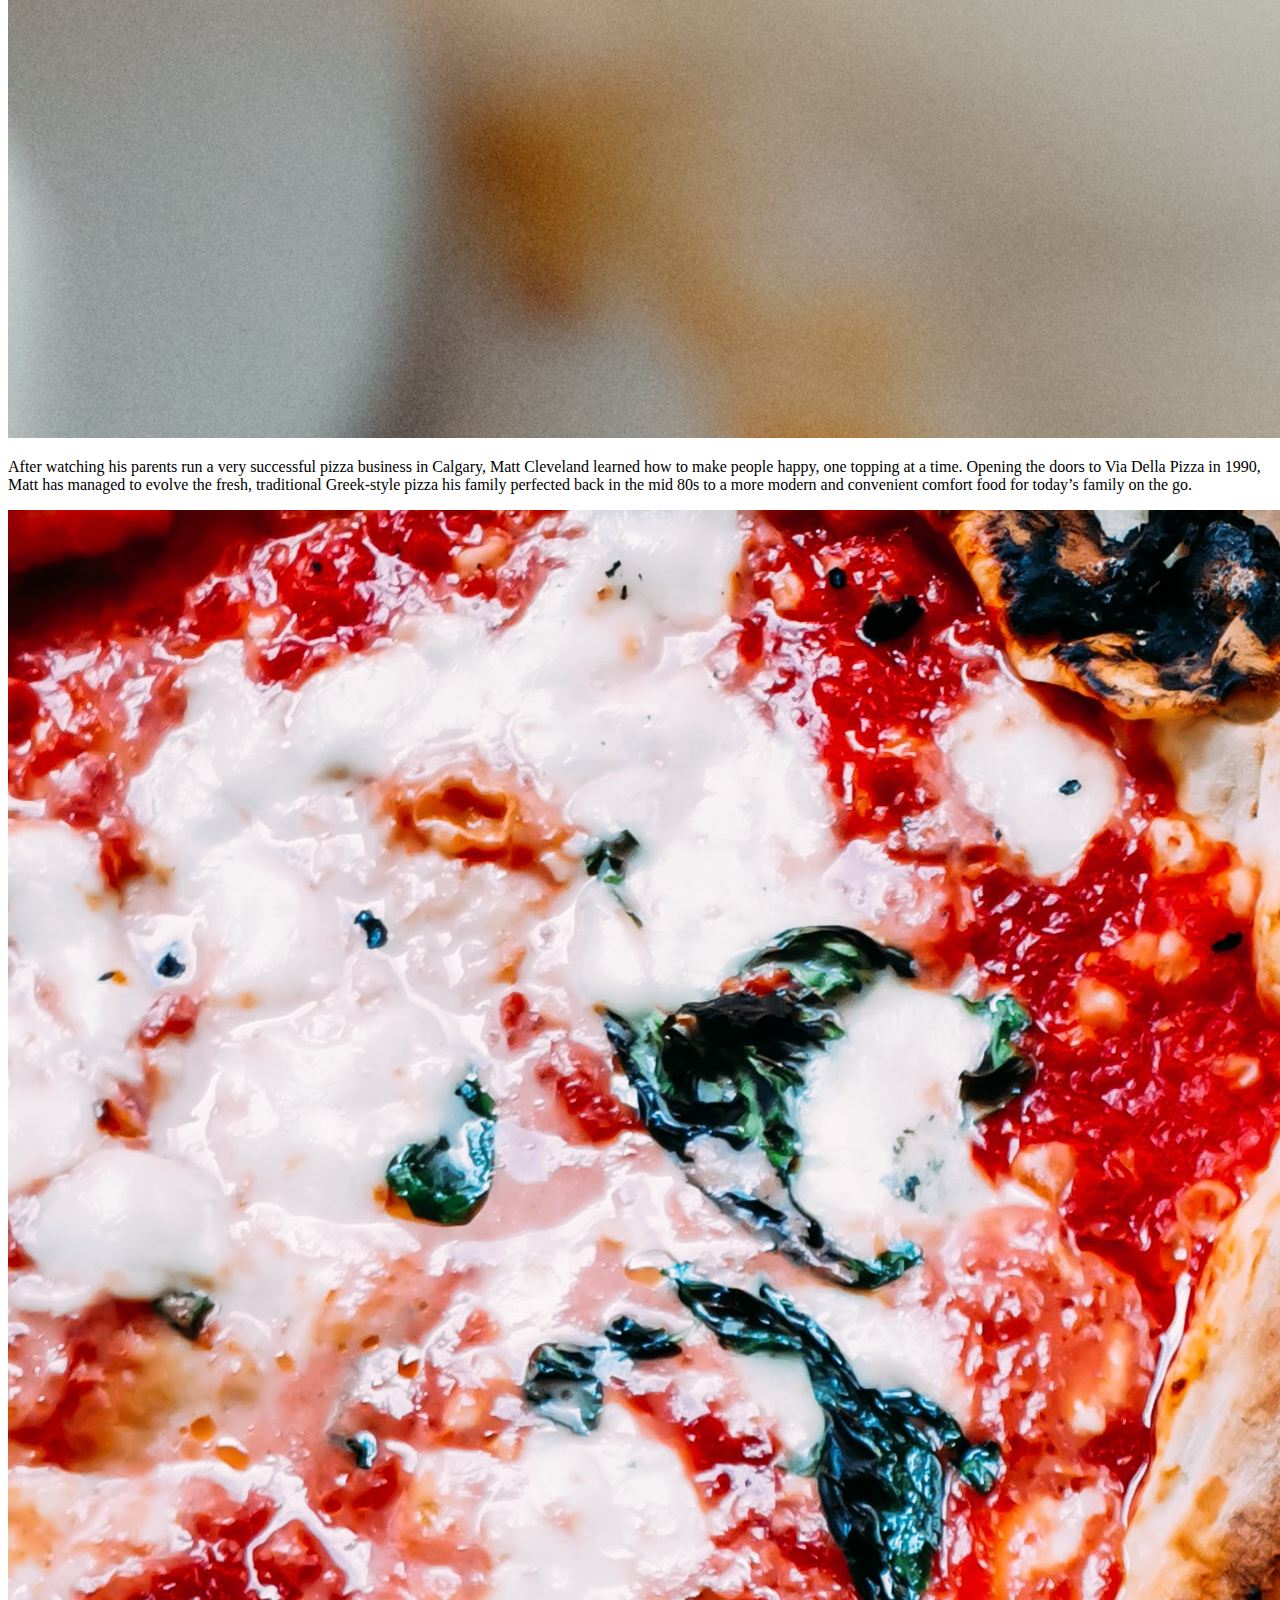
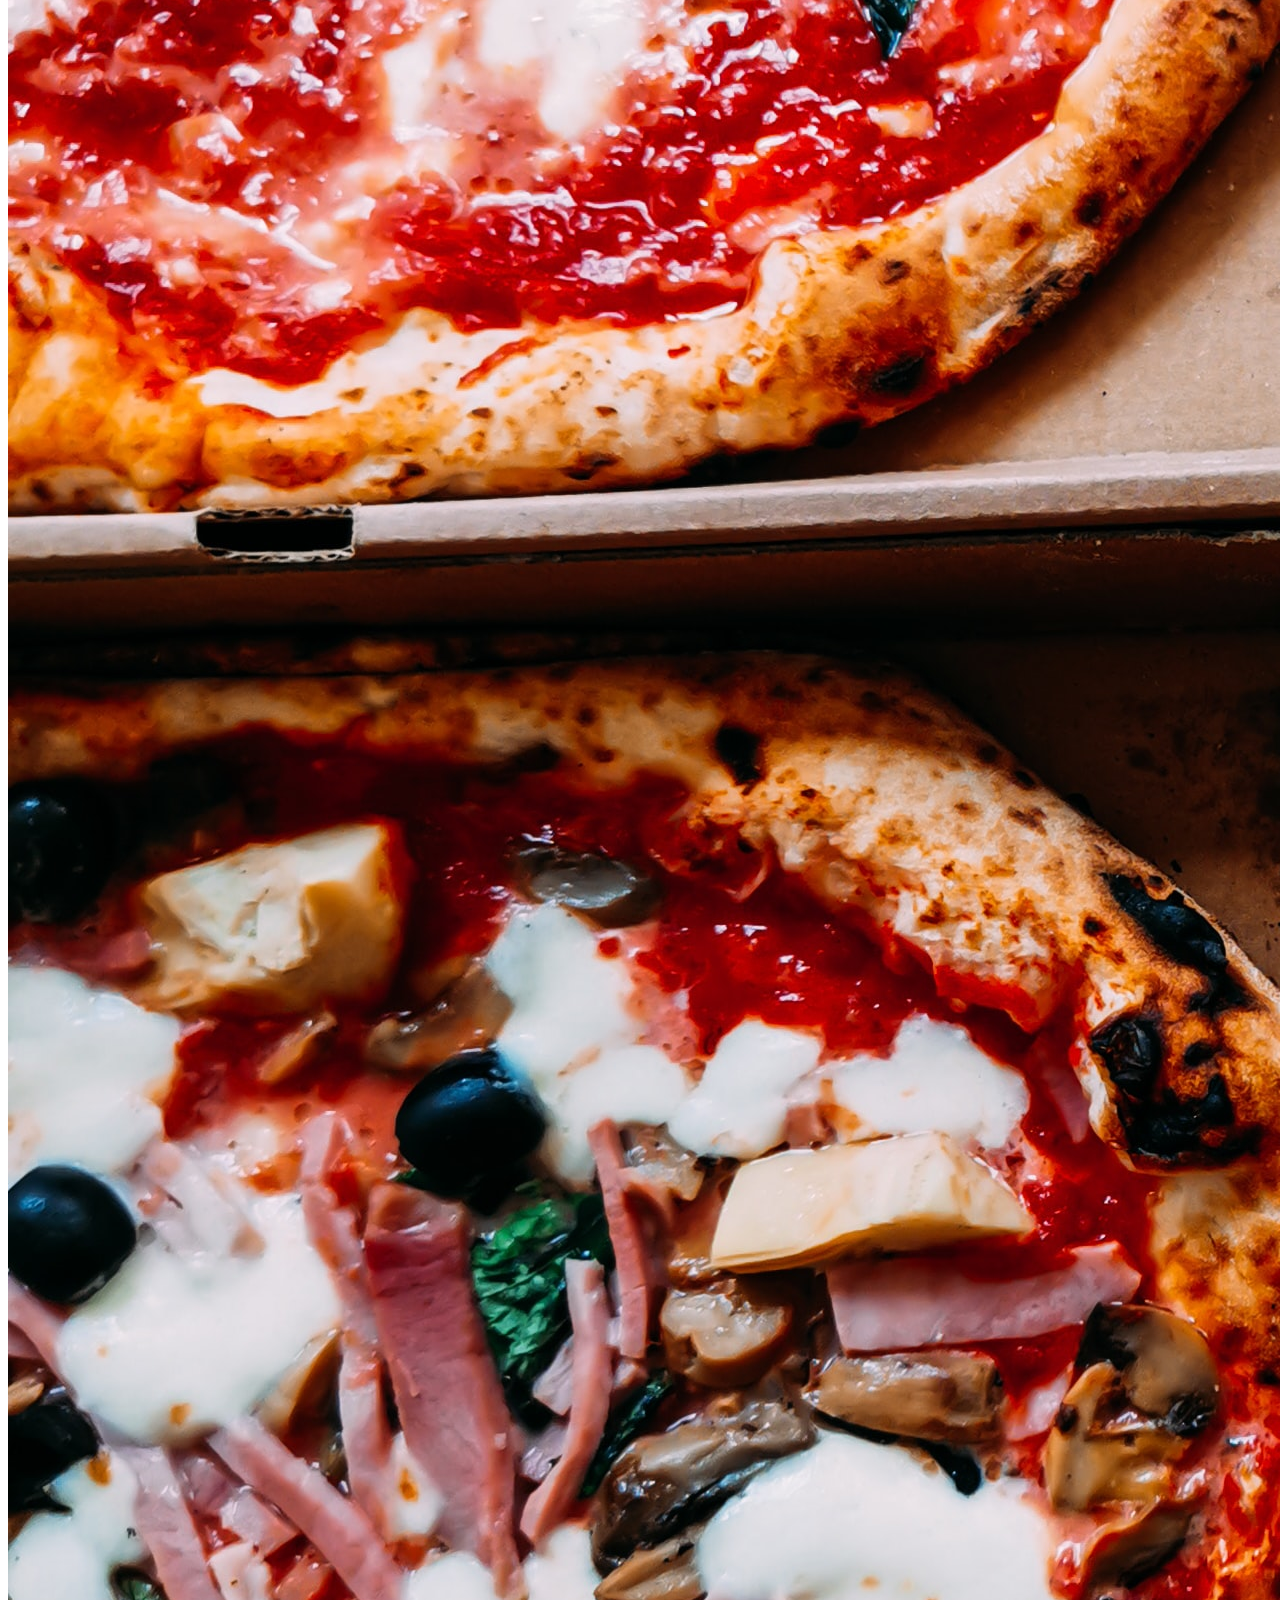
==== commit 4ee710d9: "Completion of About Us Page for mobile, tablet, and desktop. Added final paragraph section" ====
--- a/aboutUs.html
+++ b/aboutUs.html
@@ -10,43 +10,43 @@
 </head>
 <body>
     <header>
-    <div class="headerBGFixed">
-        <nav class="navWrapper">
-            <div class="navDropdown">
-                <input type="checkbox" id="menuToggle"/>
-                <label for="menuToggle"><img id="dropdownIcon" src="https://img.icons8.com/material-outlined/48/000000/menu--v2.png"/></label>
-                    
-                <div class="dropdown-content">
-                    <li><a href="#home"><img id="logoInNaV" src="Media/LogoNew.png" alt="logo"/></a></li>
-                    <li><a class="navLinks" href="index.html">HOME</a></li>
-                    <li><a class="navLinks" href="menu.html">MENU</a></li>
-                    <li><a class="navLinks" href="#">ABOUT</a></li>
-                    <div id="navContact">
-                        <li><a href="tel:4037777777">(403)777-7777</a></li>
-                        <li>20 Okotoks Street NW</li>
+        <div class="headerBGFixed">
+            <nav class="navWrapper">
+                <div class="navDropdown">
+                    <input type="checkbox" id="menuToggle"/>
+                    <label for="menuToggle"><img id="dropdownIcon" src="https://img.icons8.com/material-outlined/48/000000/menu--v2.png"/></label>
+                        
+                    <div class="dropdown-content">
+                        <li><a href="#home"><img id="logoInNaV" src="Media/LogoNew.png" alt="logo"/></a></li>
+                        <li><a class="navLinks" href="index.html">HOME</a></li>
+                        <li><a class="navLinks" href="menu.html">MENU</a></li>
+                        <li><a class="navLinks" href="#">ABOUT</a></li>
+                        <div id="navContact">
+                            <li><a href="tel:4037777777">(403)777-7777</a></li>
+                            <li>20 Okotoks Street NW</li>
+                        </div>
                     </div>
                 </div>
-            </div>
-        
-            <div id="desktopOnlyNav">
-                <li><a href="index.html">HOME</a></li>
-                <li><a href="menu.html">MENU</a></li>
-                <li><a href="#">ABOUT</a></li>
-                <li><a class="navLinks" href="aboutUs.html">RESERVATION</a></li>
-            </div>
             
-            <div>
-                <a href="tel:4037777777"><img id="mobilePhoneIcon" src="Media/phoneIcon.png" alt="Clickable phone icon for mobile version"/></a>
-            </div> 
-        </nav>
-        
-        <div class="navigation_grid_container">
-            <img id="logo" src="Media/LogoNew.png" alt="Logo">
-            <div id="pageTitle">
-                <h1>OUR STORY</h1>
+                <div id="desktopOnlyNav">
+                    <li><a href="index.html">HOME</a></li>
+                    <li><a href="menu.html">MENU</a></li>
+                    <li><a href="#">ABOUT</a></li>
+                    <li><a class="navLinks" href="aboutUs.html">RESERVATION</a></li>
+                </div>
+                
+                <div>
+                    <a href="tel:4037777777"><img id="mobilePhoneIcon" src="Media/phoneIcon.png" alt="Clickable phone icon for mobile version"/></a>
+                </div> 
+            </nav>
+            
+            <div class="navigation_grid_container">
+                <img id="logo" src="Media/LogoNew.png" alt="Logo">
+                <div id="pageTitle">
+                    <h1>OUR STORY</h1>
+                </div>
             </div>
         </div>
-    </div>
     </header>
     <main>
         <section>
@@ -65,6 +65,14 @@
                     </p>
                 </div>
                 
+                <div id="MobileHiddenPara">
+                    <img src="Media/chefmakingpizza.jpg" alt="restaurant photo">
+                    <p>After watching his parents run a very successful pizza business in Calgary, Matt Cleveland learned how to make people happy, one topping at a time. 
+                        Opening the doors to Via Della Pizza in 1990, Matt has managed to evolve the fresh, traditional Greek-style pizza his family perfected back in the mid 80s 
+                        to a more modern and convenient comfort food for today’s family on the go.
+                    </p>
+                </div>
+
                 <div>
                     <img src="Media/pizzamany.jpg" alt="restaurant photo">
                     <p>From hot Hawaiians and classic Canadians to crispy wings and decadent fudge brownies, everything at Via Della Pizza is baked with love.
@@ -72,26 +80,26 @@
                 </div>
             </div>
          </section>
+ 
          <section>
-            <div id="meetTheTeam">
+            <div id="MTTContainer">
+                <h1>Meet The Team</h1>
                 <div>
-                    <img src="Media/chef1.png" alt="head chef photo">
+                    <img src="Media/pizzaChef.jpg" alt="head chef photo">
+                    <h4>DOUG PIZZA</h4>
                     <p>Head Chef</p>
                 </div>
                 <div>
                     <img src="Media/mario.jpg" alt="head chef photo">
+                    <h4> LORENZO ALDO</h4>
                     <p>Head Chef</p>
                 </div>
                 <div>
-                    <img src="Media/pizzaChef.jpg" alt="head chef photo">
+                    <img src="Media/chef1.png" alt="head chef photo">
+                    <h4> PAOLO ZENO</h4>
                     <p>Assistant Chef</p>  
                 </div>
-            
-                <p>After watching his parents run a very successful pizza business in Calgary, Matt Cleveland learned how to make people happy, one topping at a time. 
-                    Opening the doors to Via Della Pizza in 2004, Matt has managed to evolve the fresh, traditional Greek-style pizza his family perfected back in the mid 80s 
-                    to a more modern and convenient comfort food for today’s family on the go.
-                </p>
-         
+        
             </div>
         </section>
     </main>
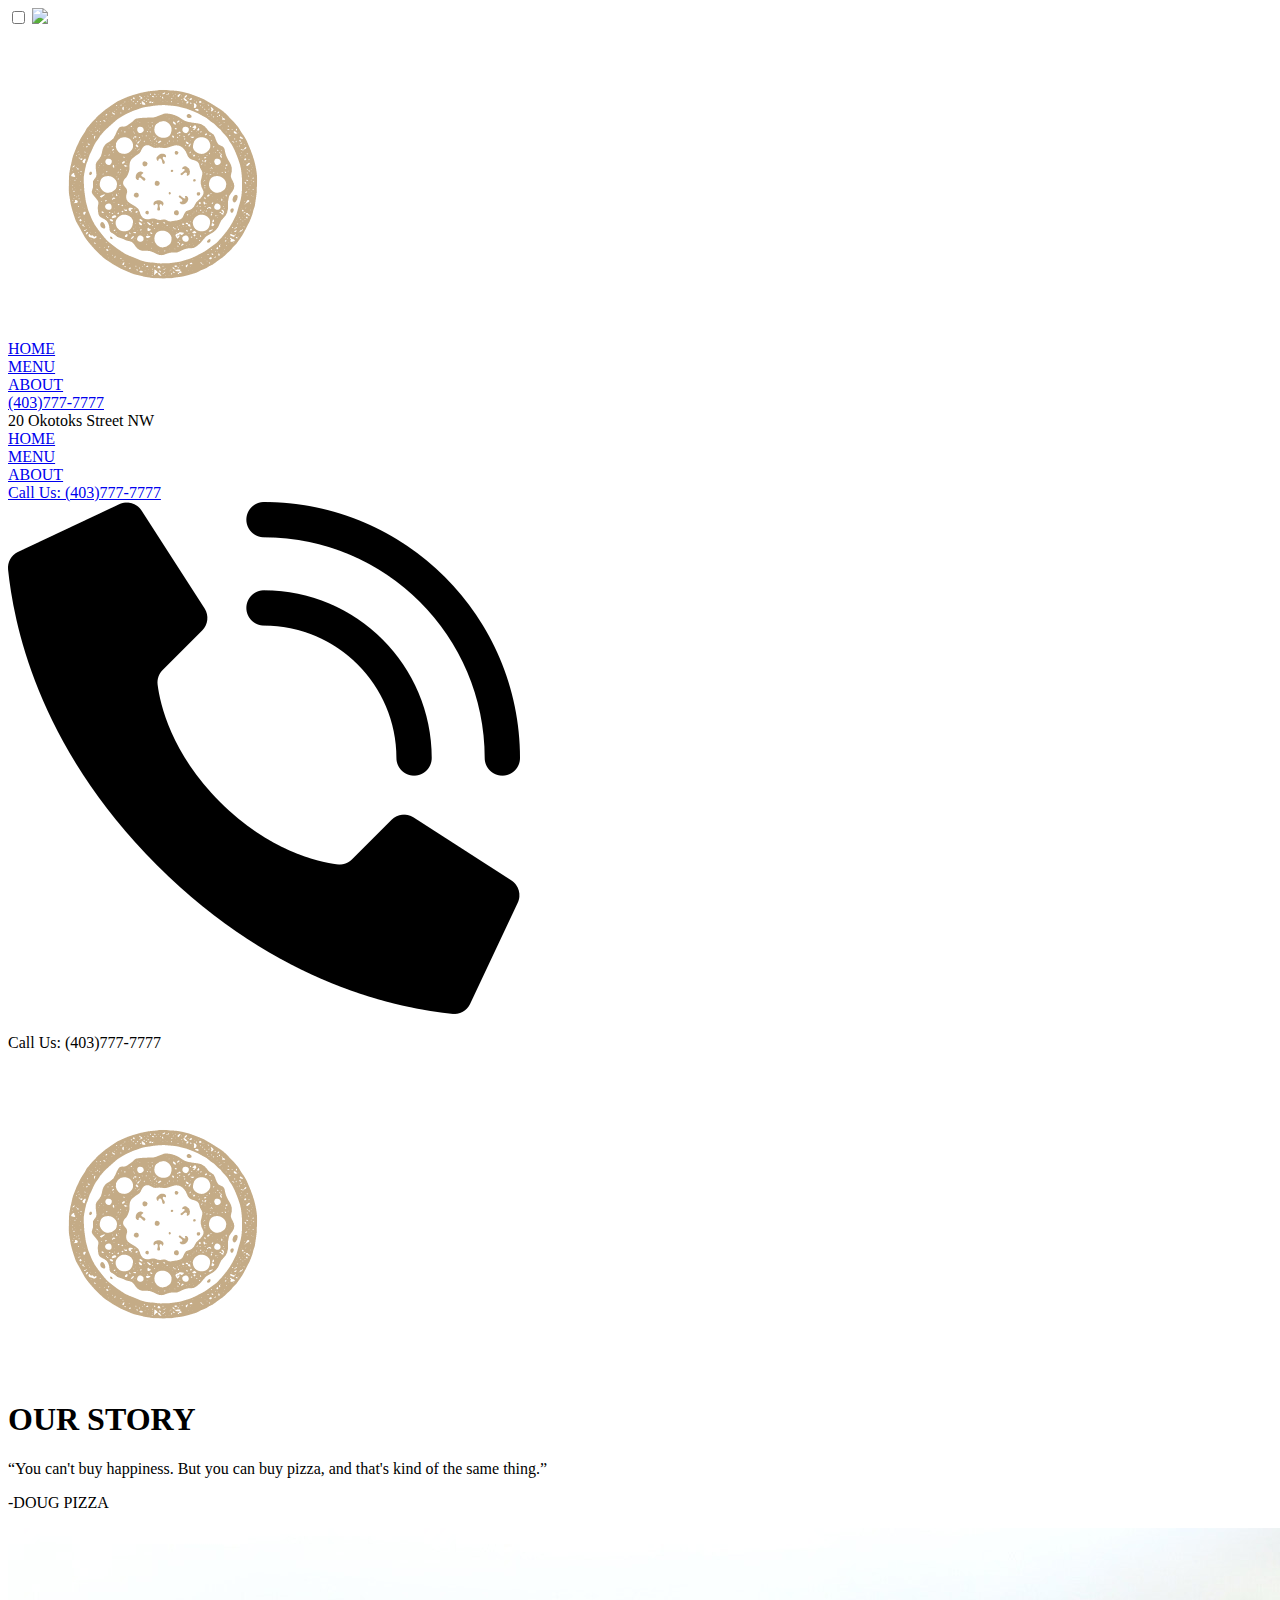
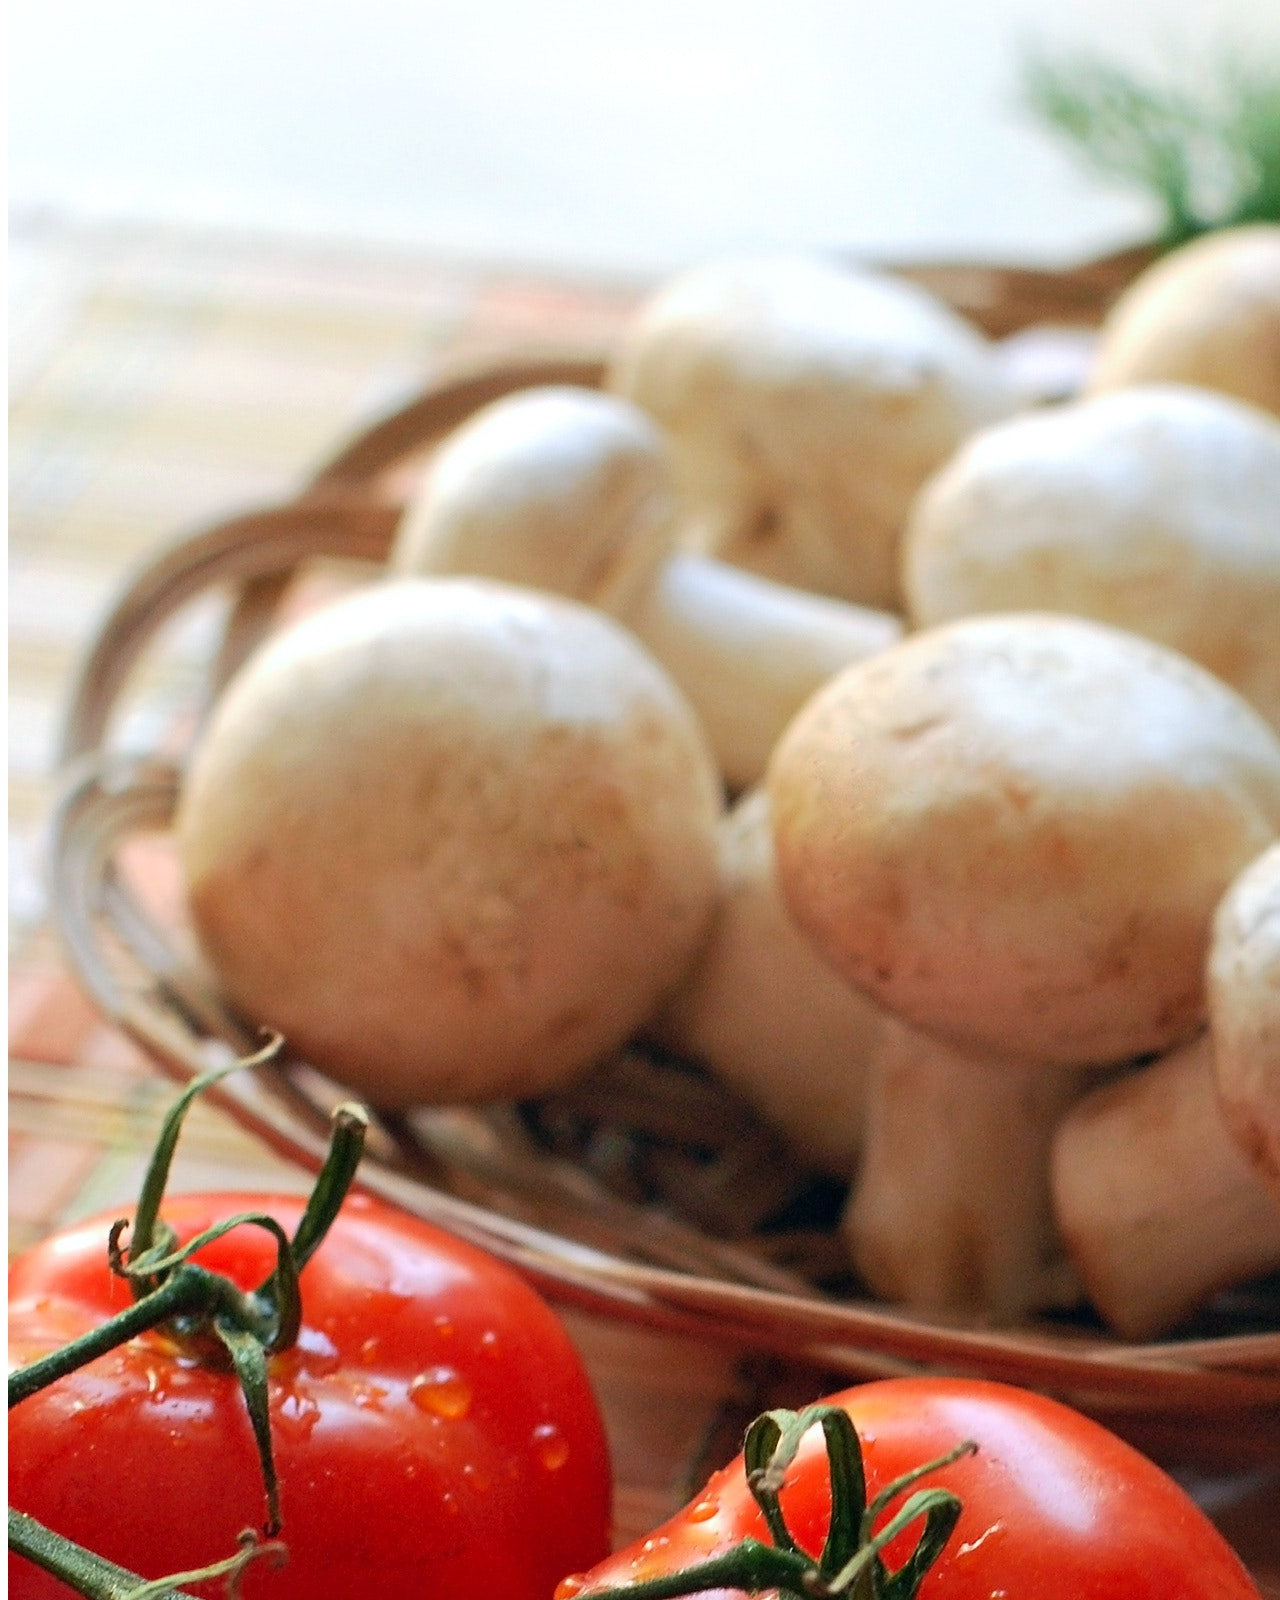
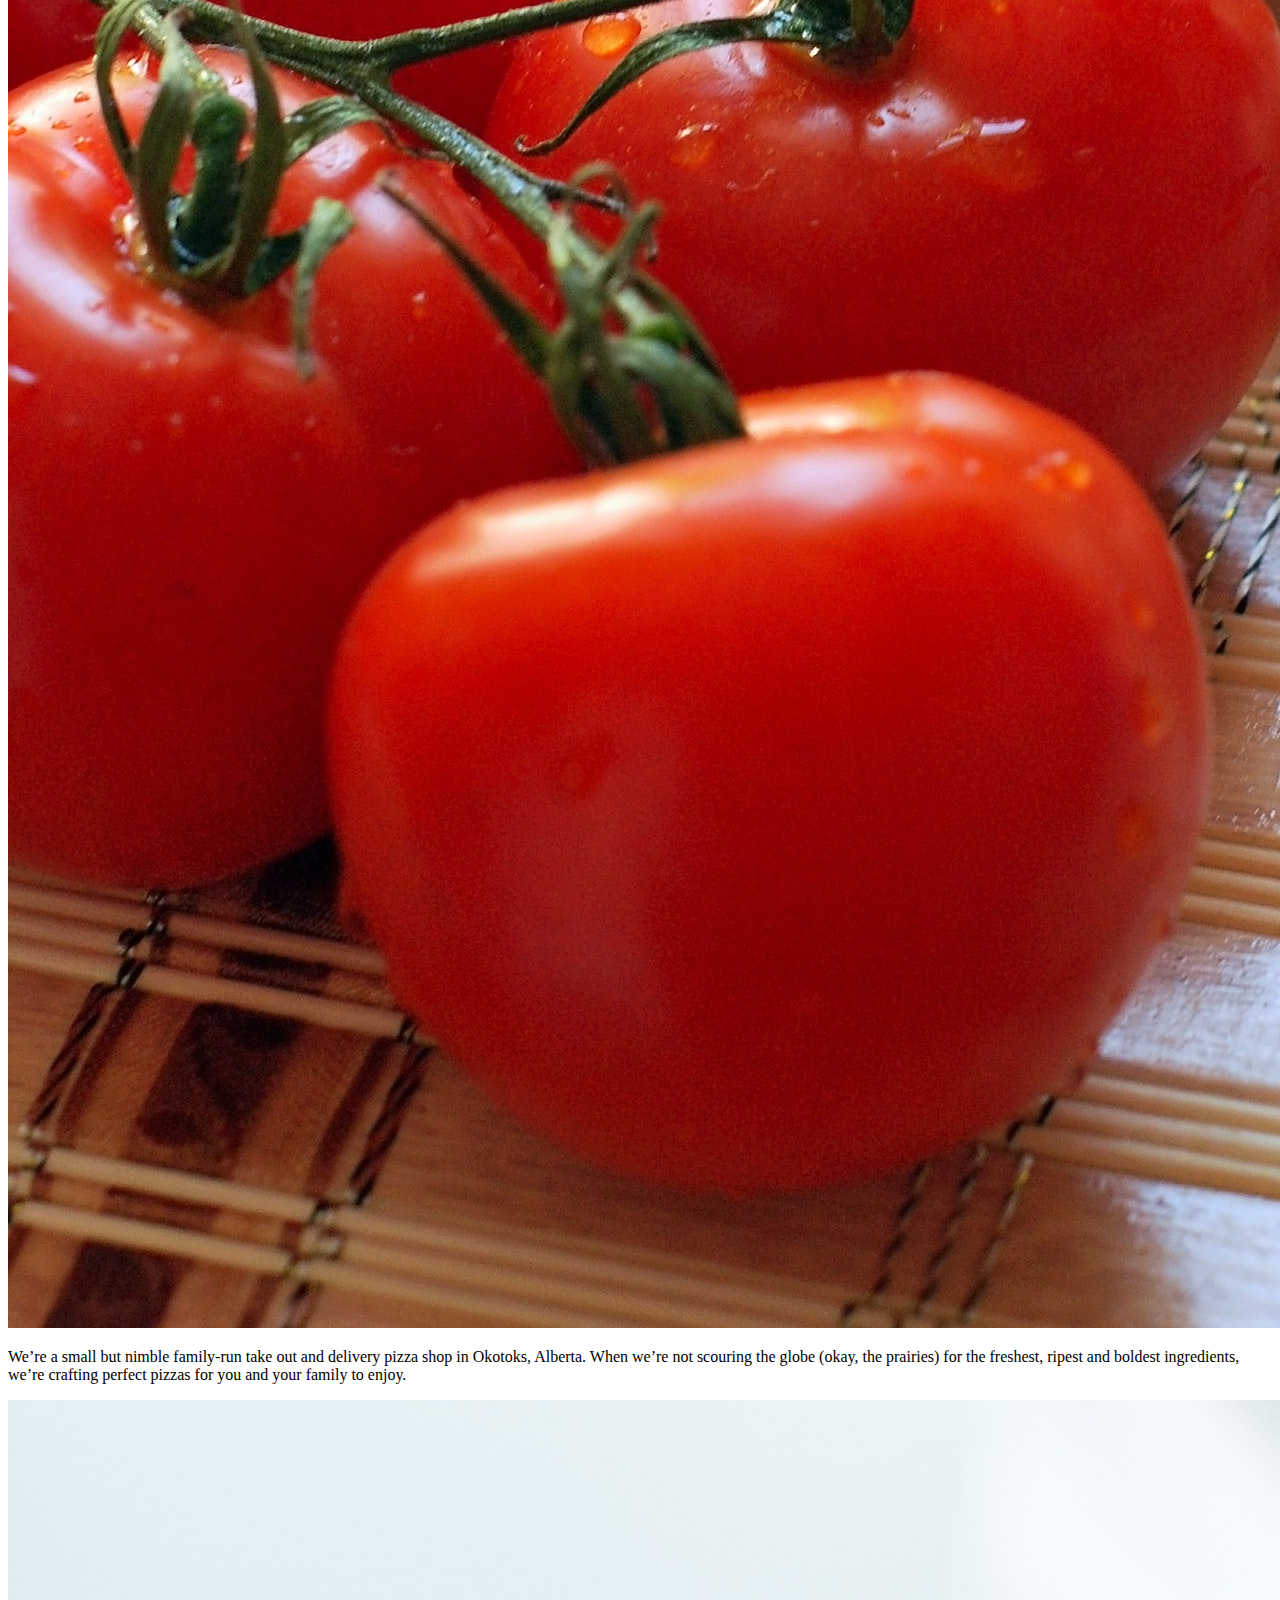
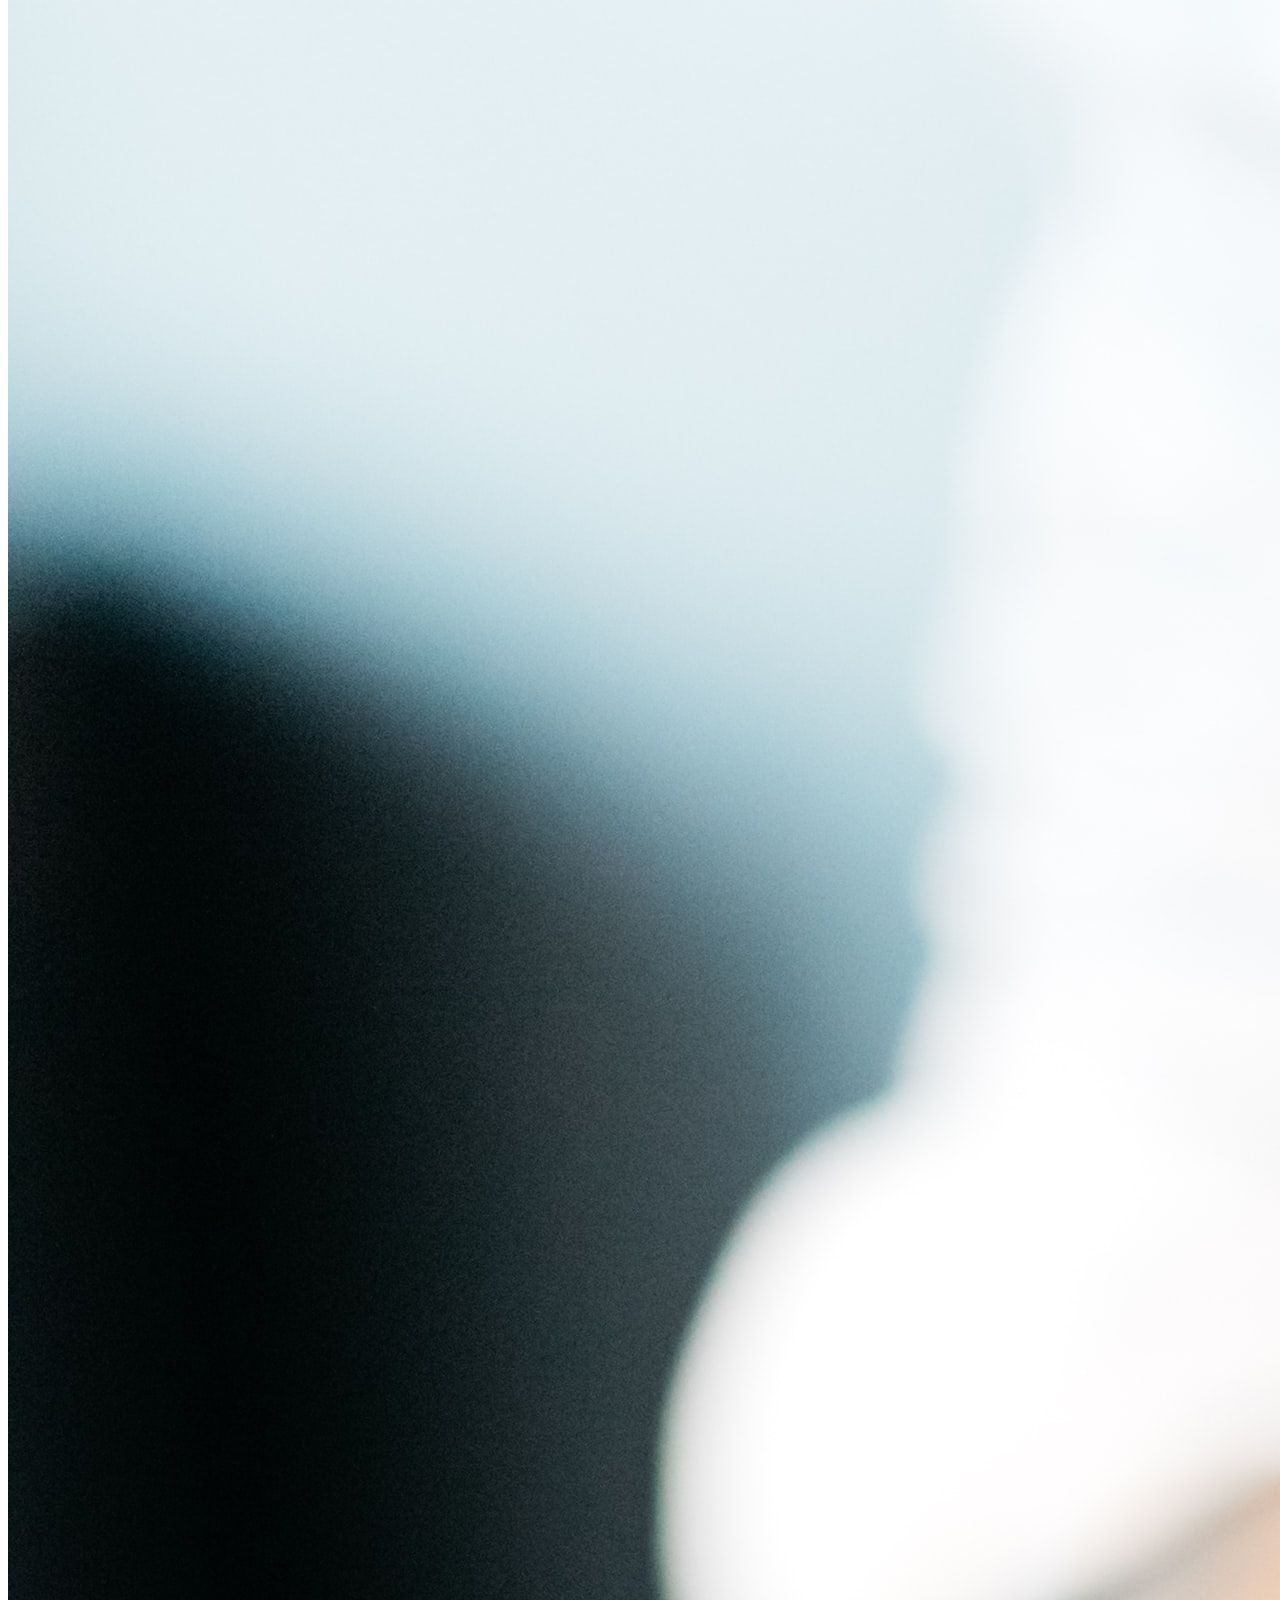
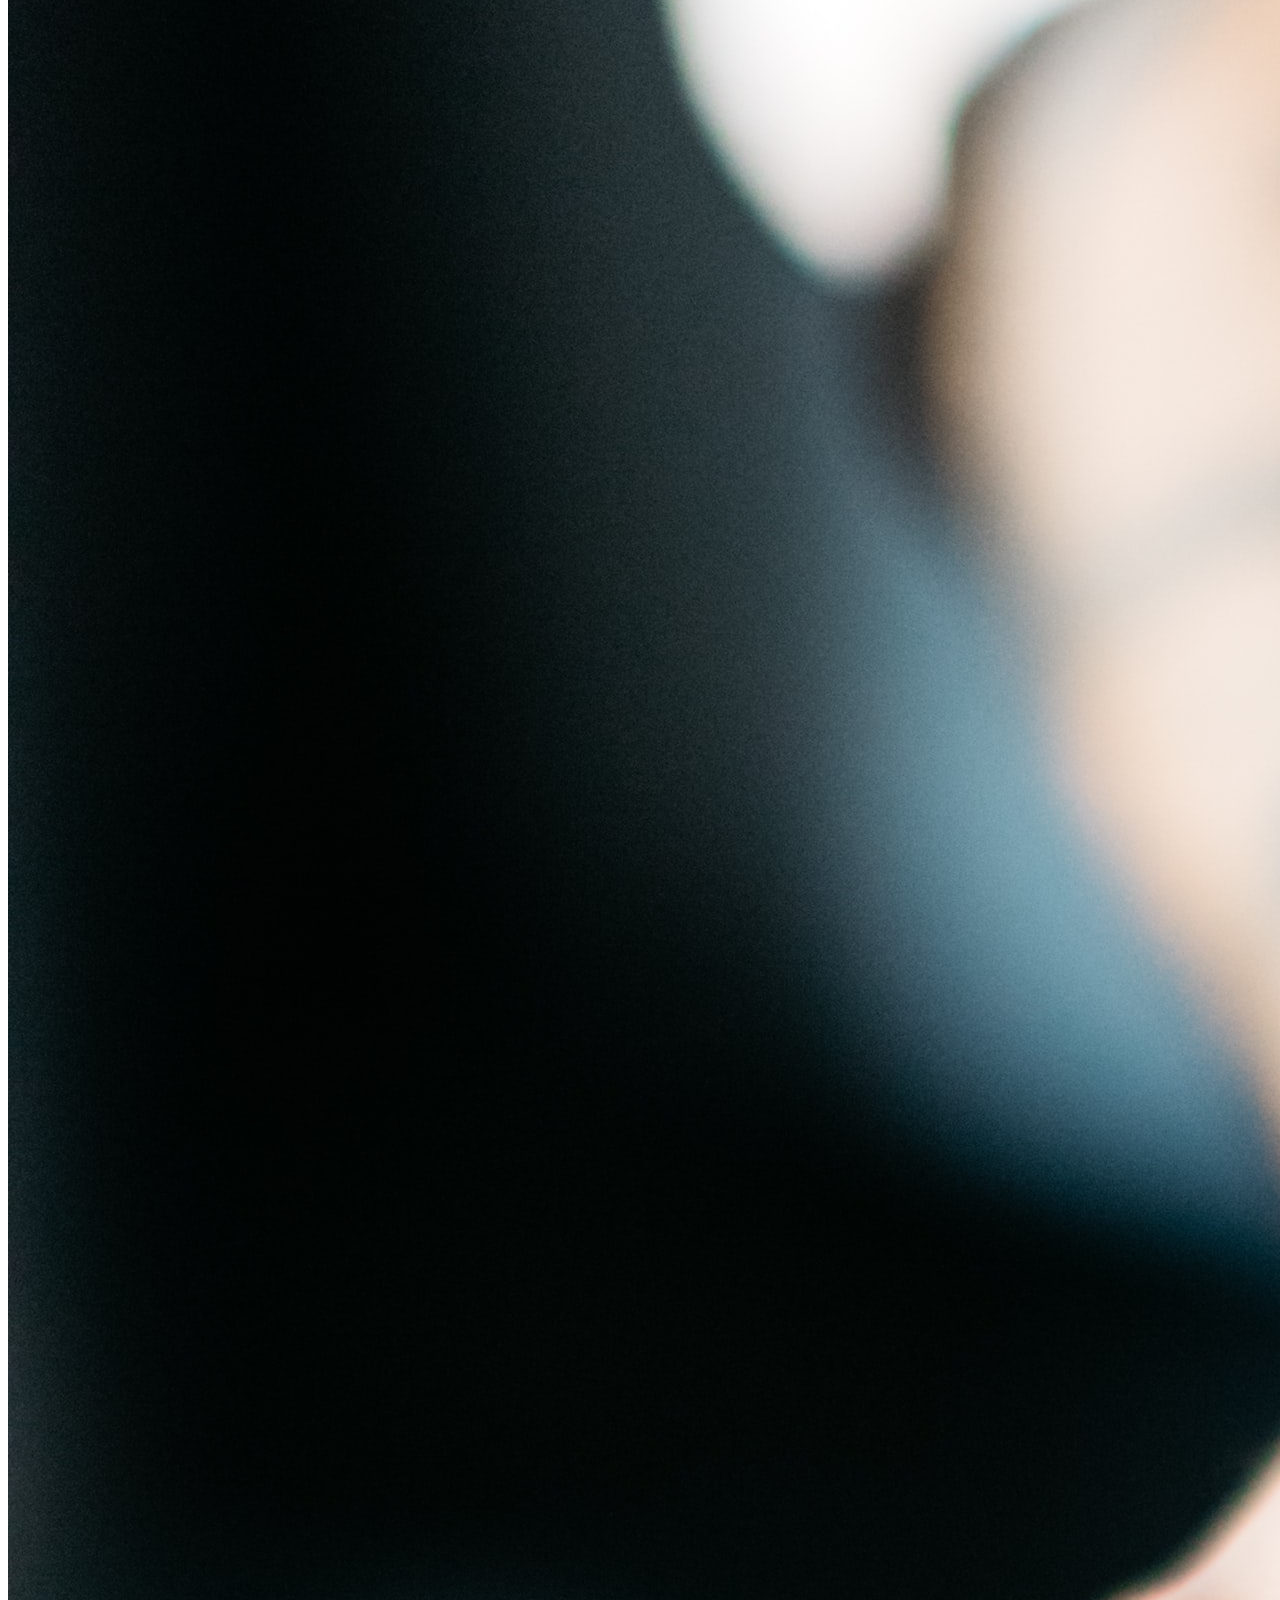
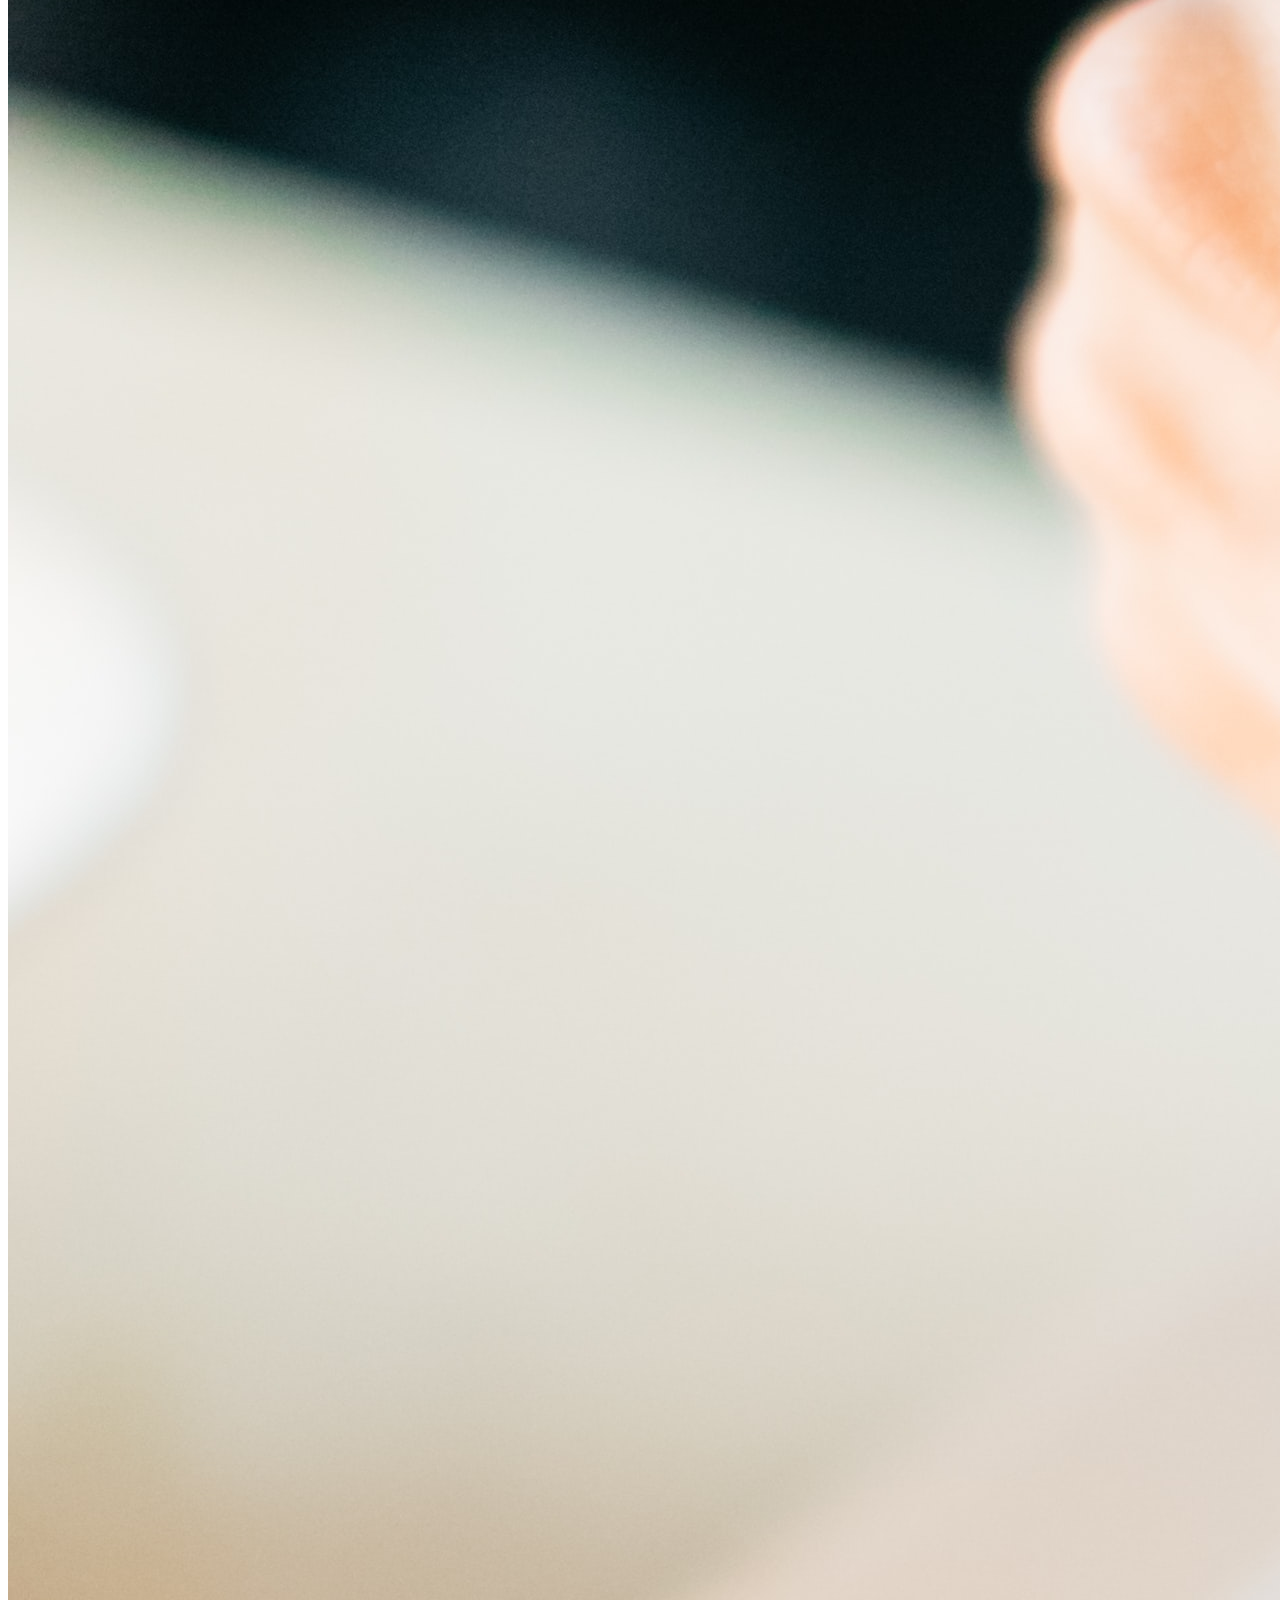
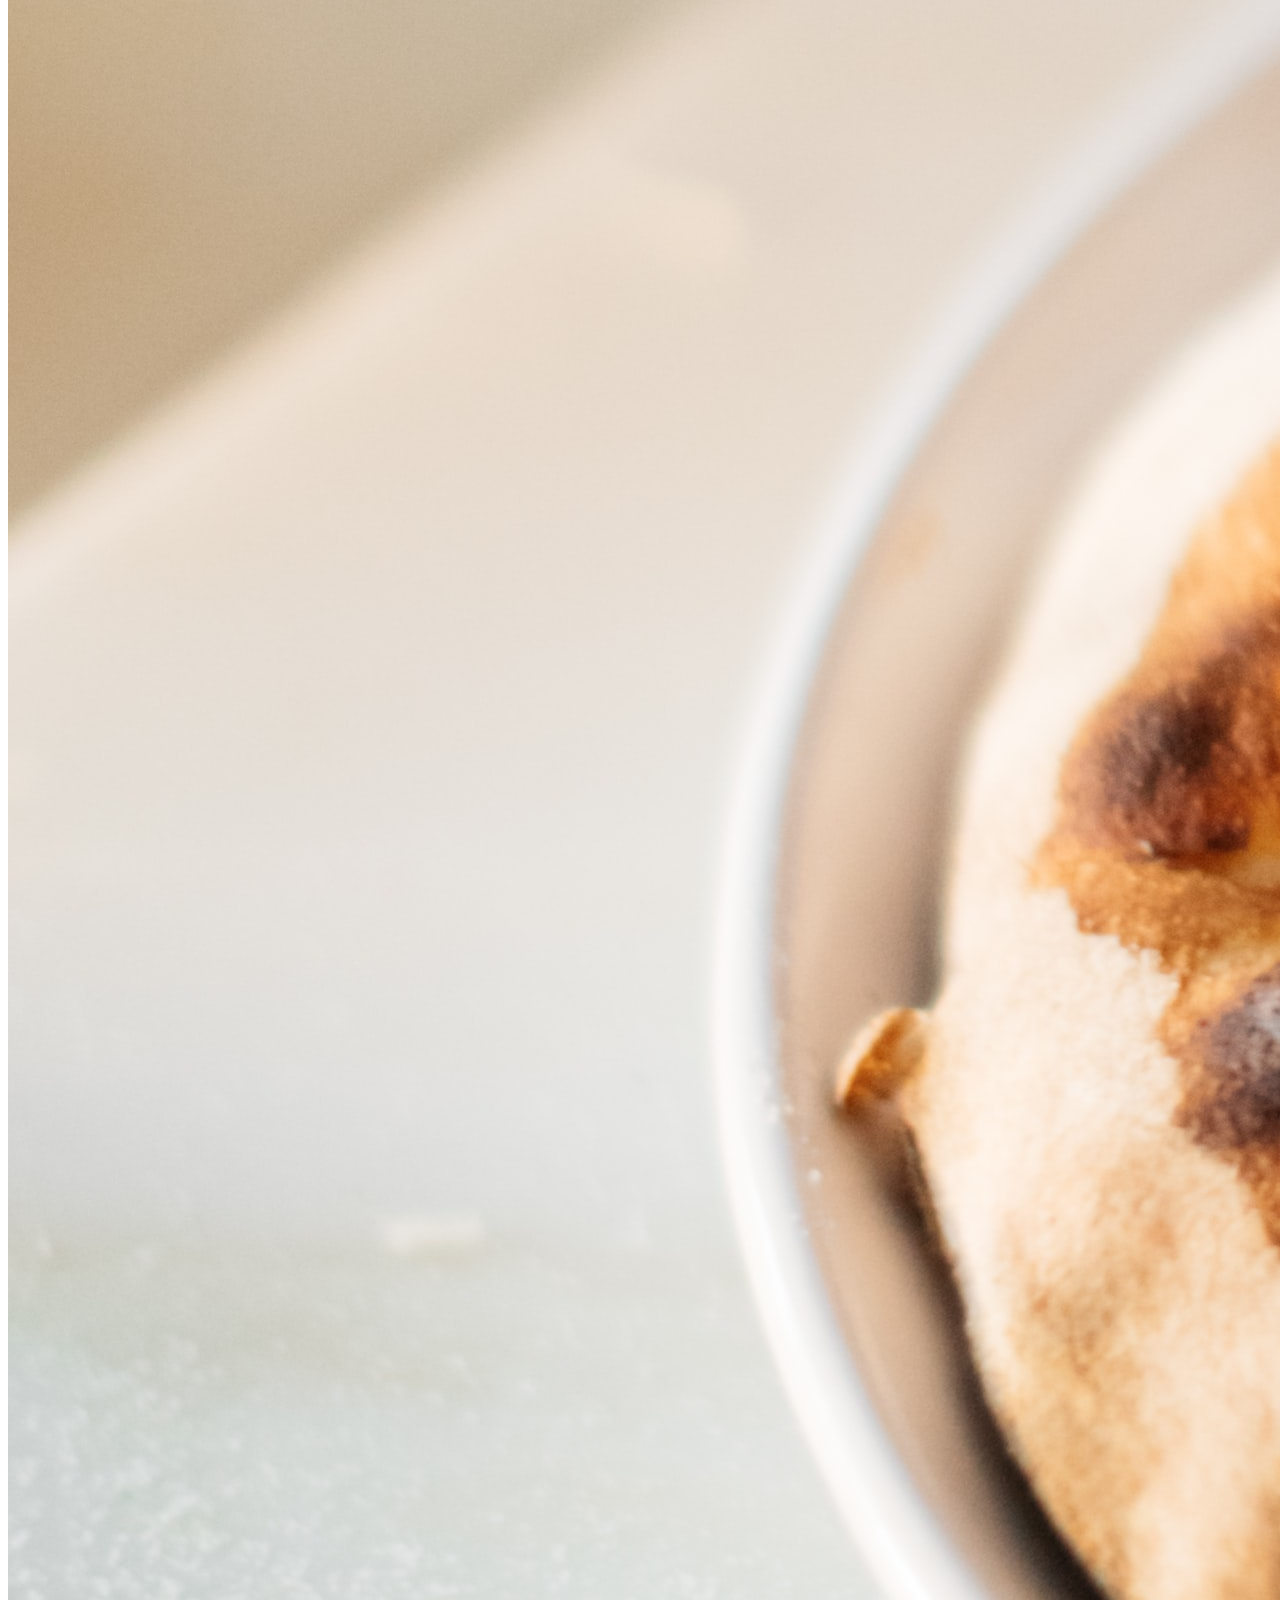
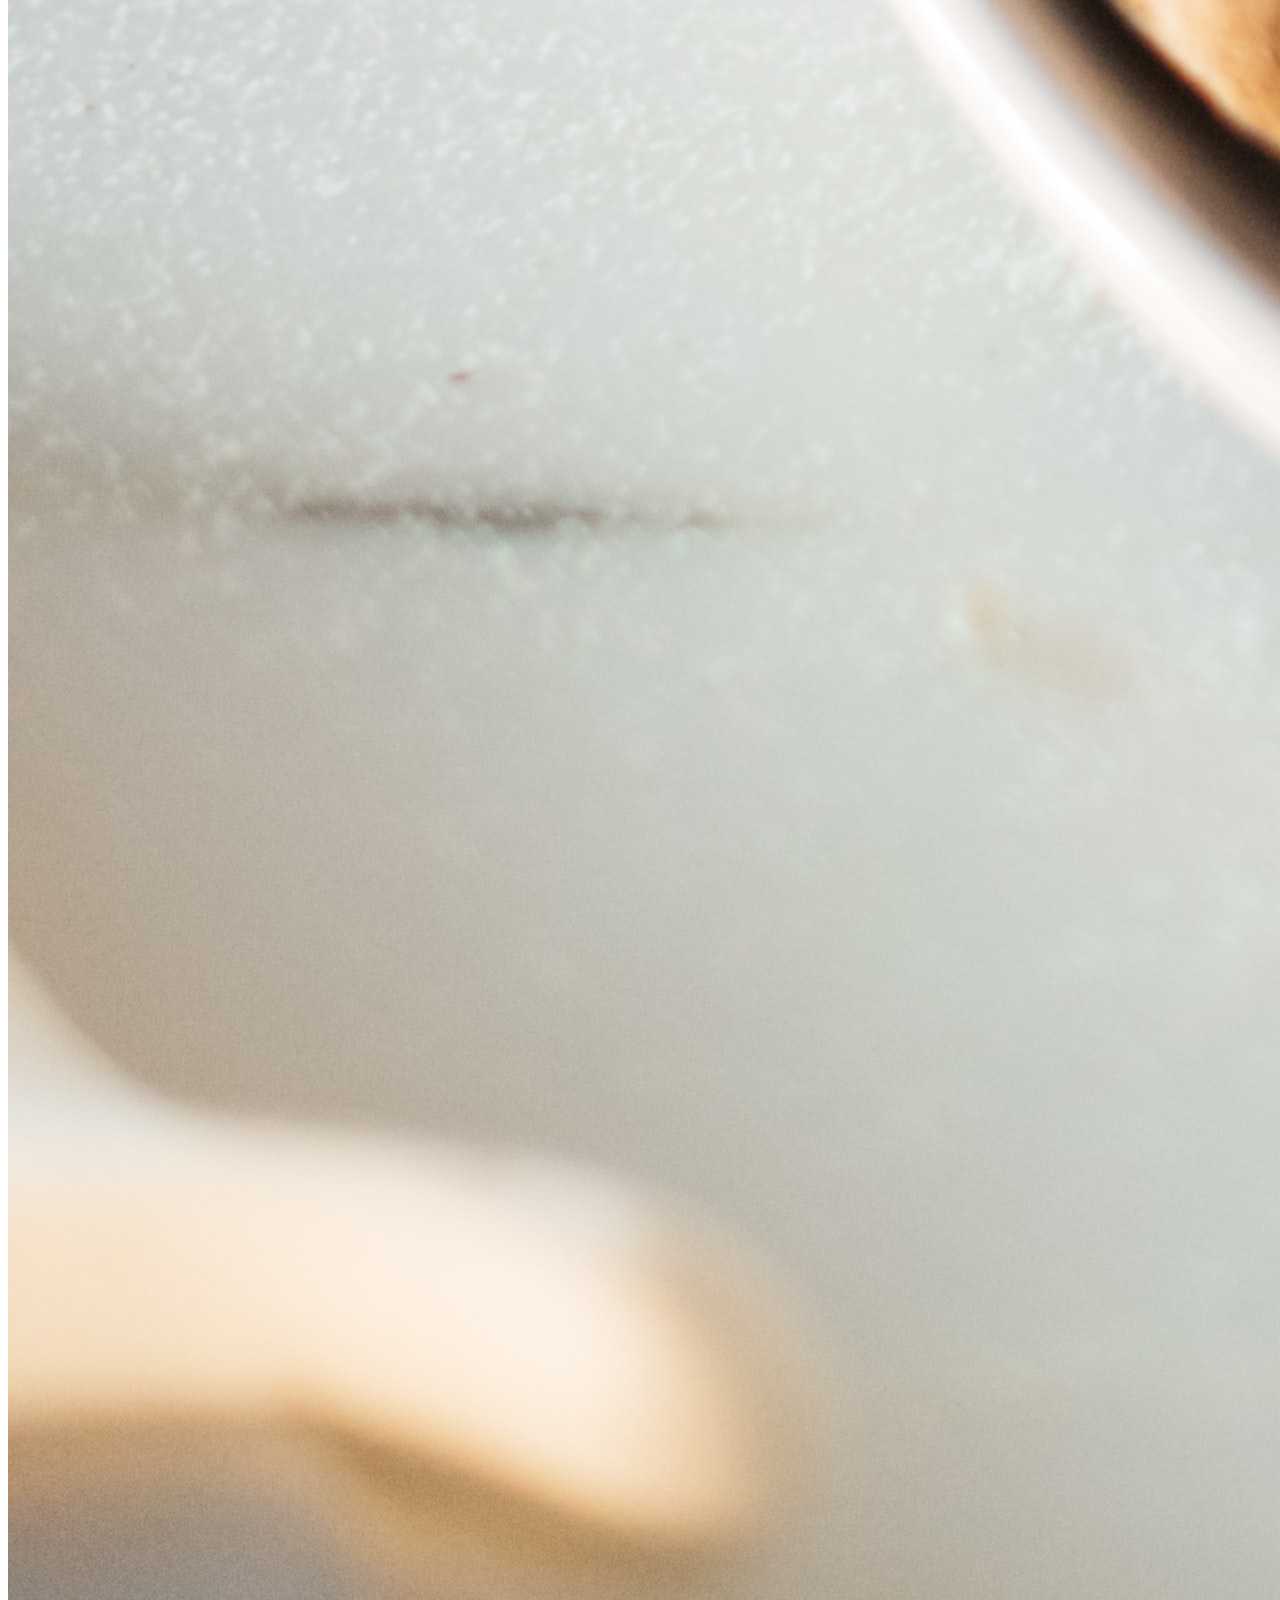
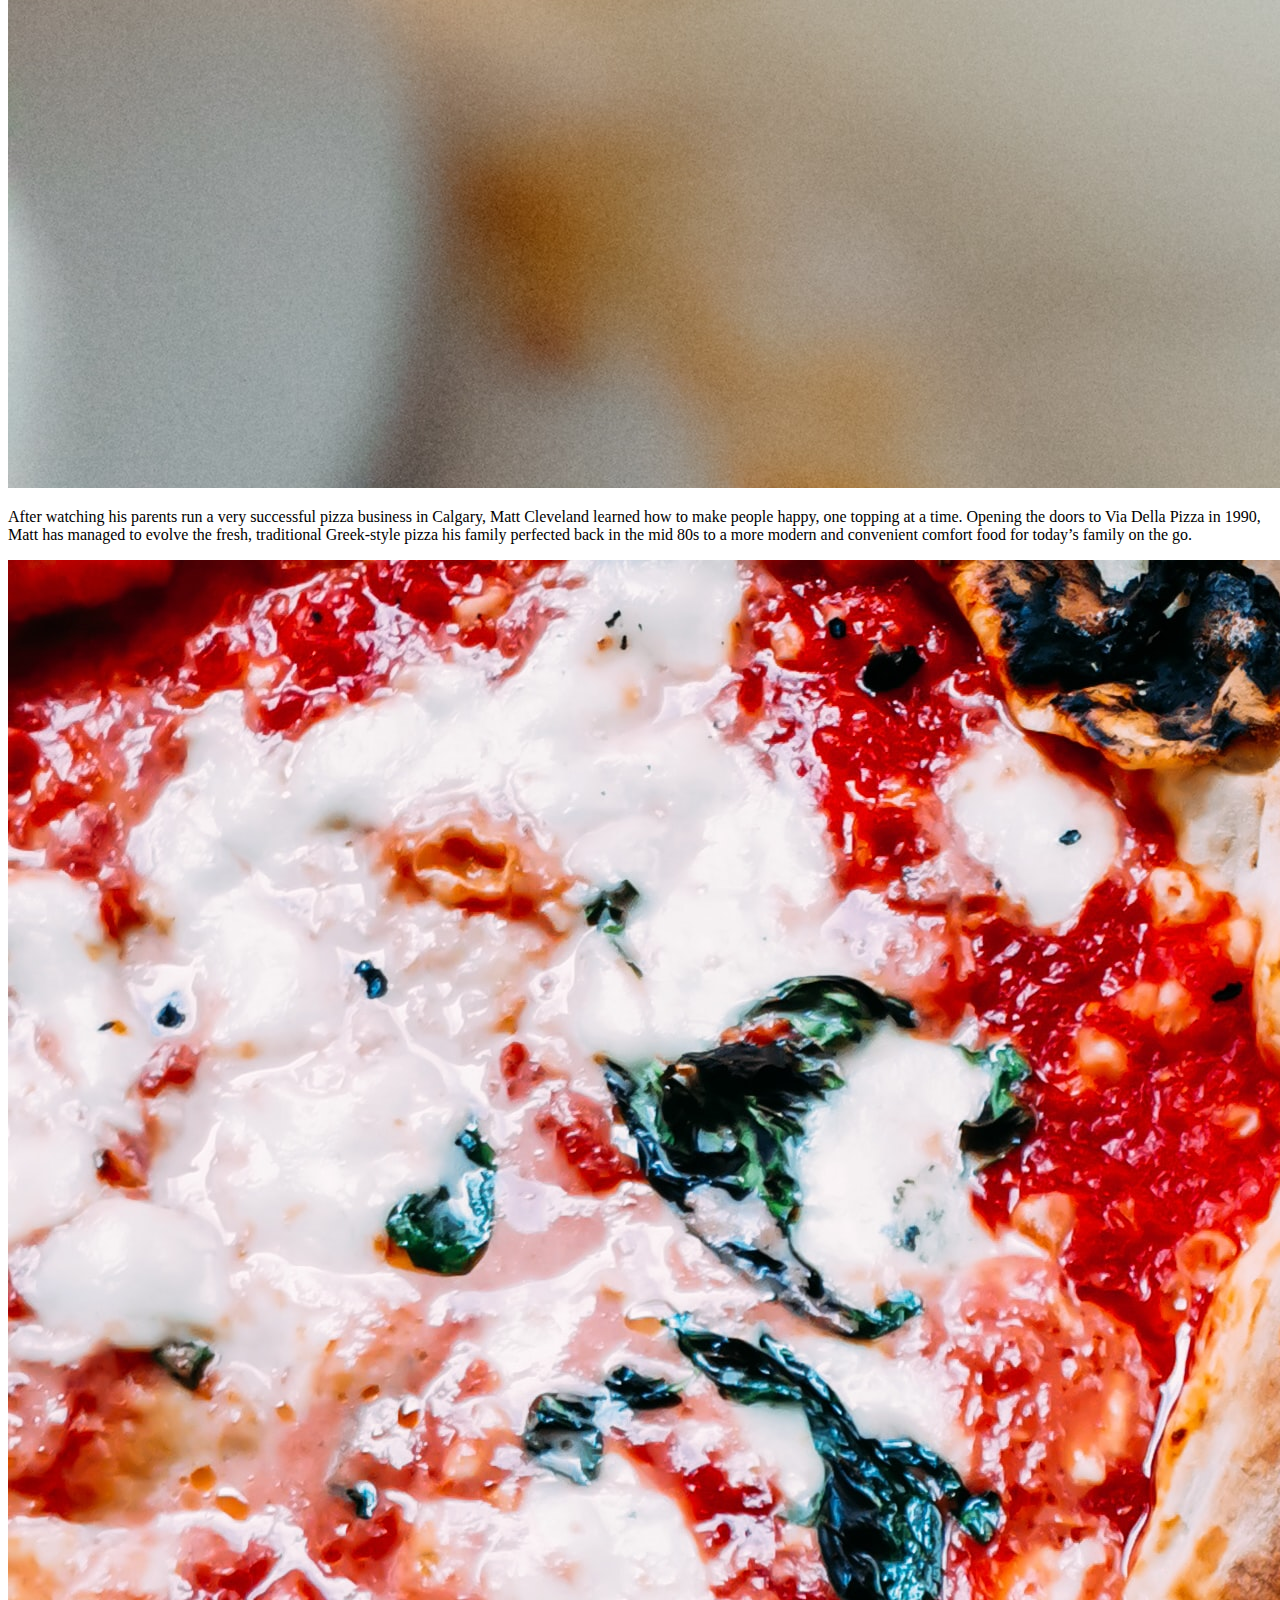
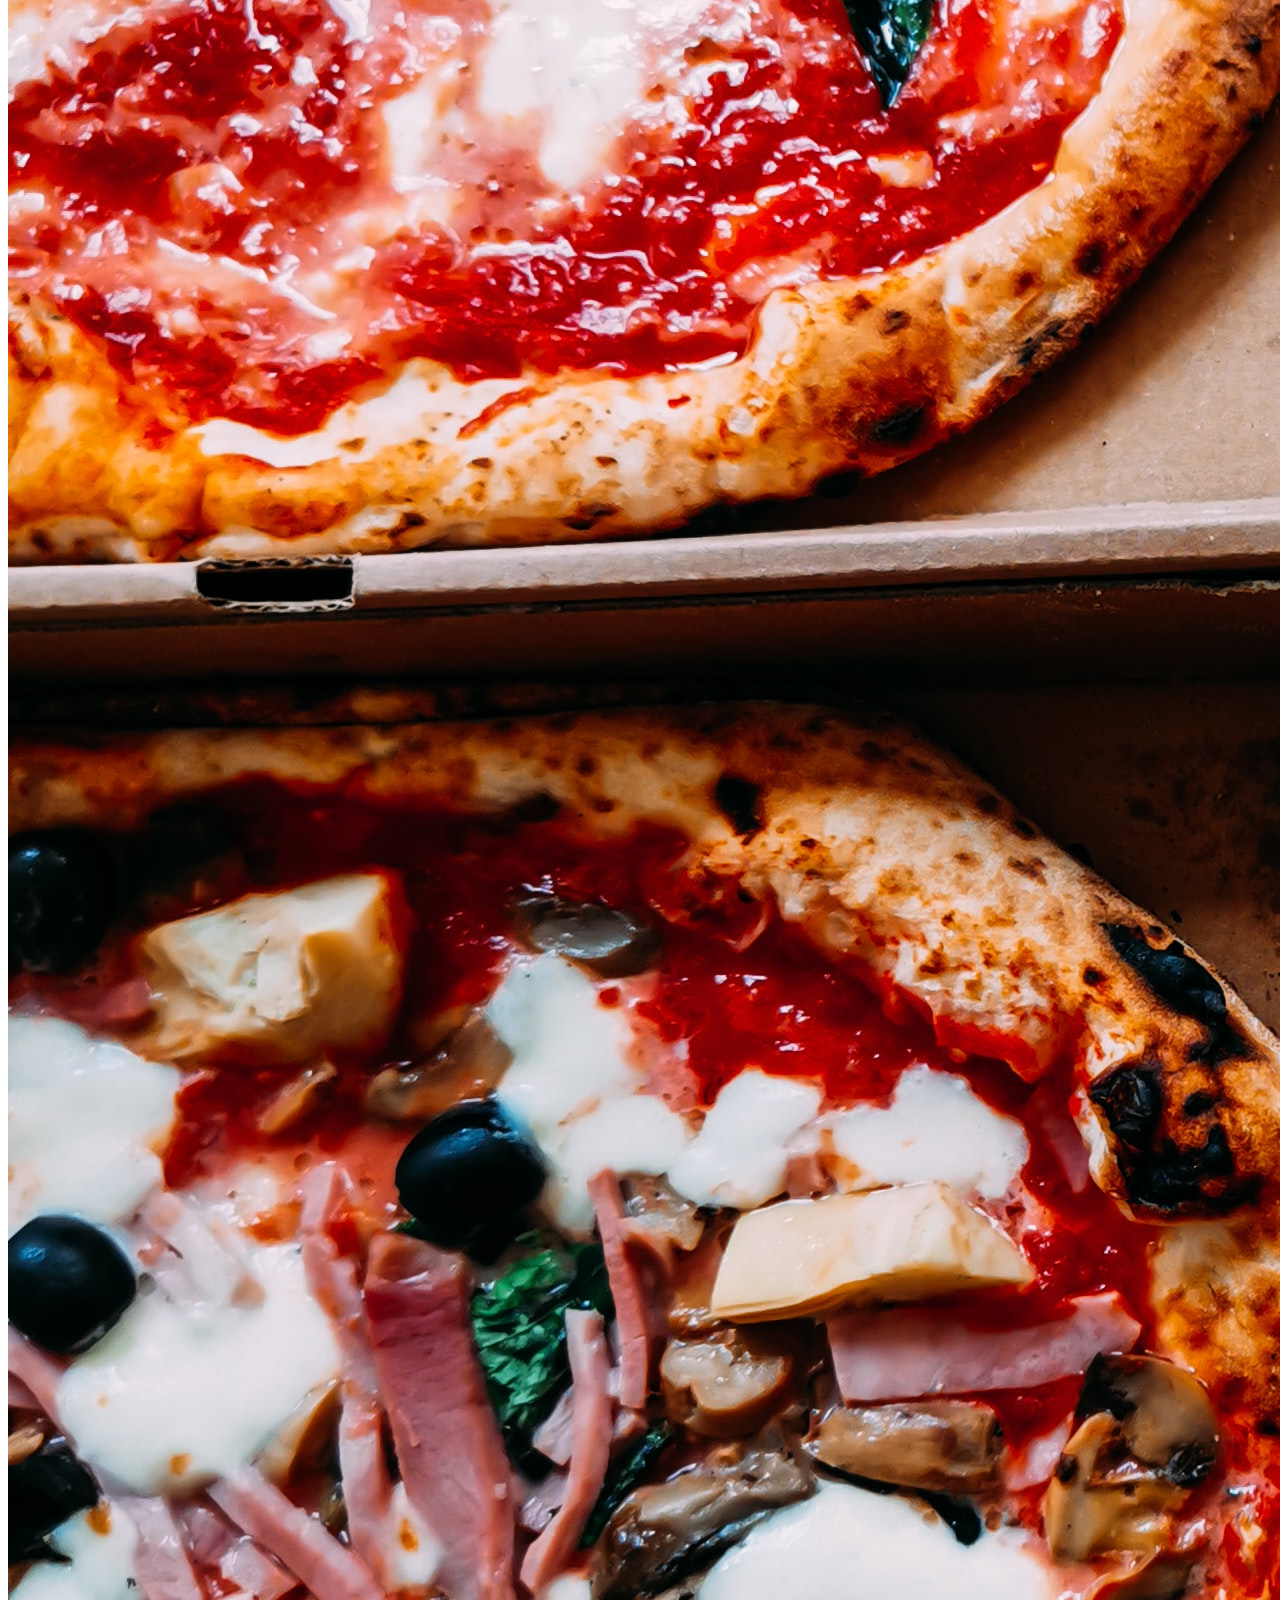
==== commit 87470277: "Updated general code quality, sorted header and footer alignment issues, added some aesthetics" ====
--- a/aboutUs.html
+++ b/aboutUs.html
@@ -5,7 +5,14 @@
     <meta http-equiv="X-UA-Compatible" content="IE=edge">
     <meta name="viewport" content="width=device-width, initial-scale=1.0">
     <title>Via Della Pizza - About Us</title>
-    
+    <meta name="description" content="Via Della Pizza restaurant about us page. A story of an Italian man with a dream.">
+    <meta name="keywords" content="Pizza, delicious, Okotoks, restaurant, Italian restaurant, 1990, about us, our story, doug pizza, who we are">
+    <meta name="author" content="Doug Pizza">
+    <!-- Facebook Meta tags -->
+    <meta property="og:url" content="XXXXXXXXXXXXXXXXXXXXXXXXXXXXXXXXXXXXXXXXXXXXXXXXXXXXXXXXXXXXXXXXXXX"/>
+    <meta property="og:site_name" content="Via Della Pizza Restaurant"/>
+    <meta property="og:title" content="Via Della Pizza Restaurant - About Us Page"/>
+    <meta property="og:description" content="Local Pizza restaurant in Alberta, Canada. About us page. A story of an Italian man with a dream."/>
     <link rel="stylesheet" href="CSS/AbtUsStyle.css">
 </head>
 <body>
@@ -32,11 +39,12 @@
                     <li><a href="index.html">HOME</a></li>
                     <li><a href="menu.html">MENU</a></li>
                     <li><a href="#">ABOUT</a></li>
-                    <li><a class="navLinks" href="aboutUs.html">RESERVATION</a></li>
+                    <li><a id="phoneCTA" href="aboutUs.html">Call Us: (403)777-7777</a></li>
                 </div>
                 
-                <div>
-                    <a href="tel:4037777777"><img id="mobilePhoneIcon" src="Media/phoneIcon.png" alt="Clickable phone icon for mobile version"/></a>
+                <div id="mobilePhoneIcon">
+                    <a href="tel:4037777777"><img src="Media/phoneIcon.png" alt="Clickable phone icon for mobile version"/></a>
+                    <p>Call Us: (403)777-7777</p>
                 </div> 
             </nav>
             
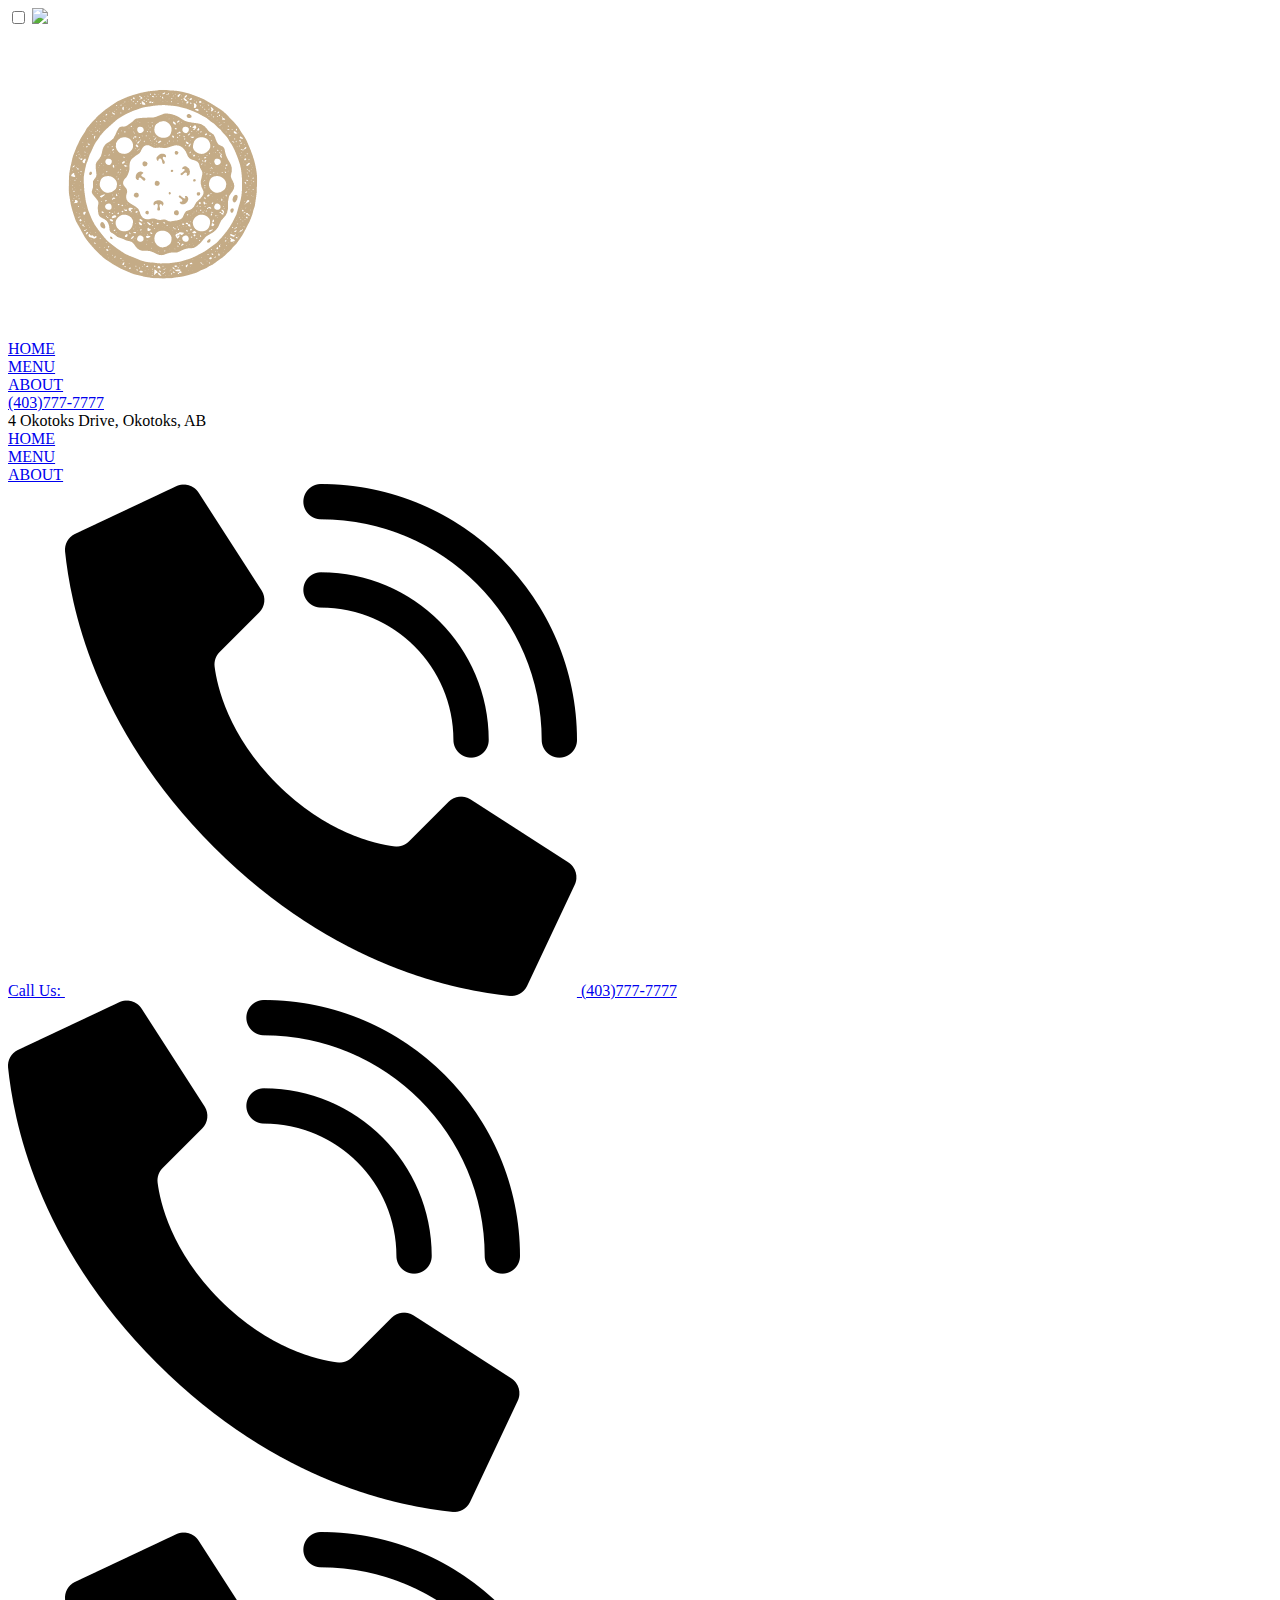
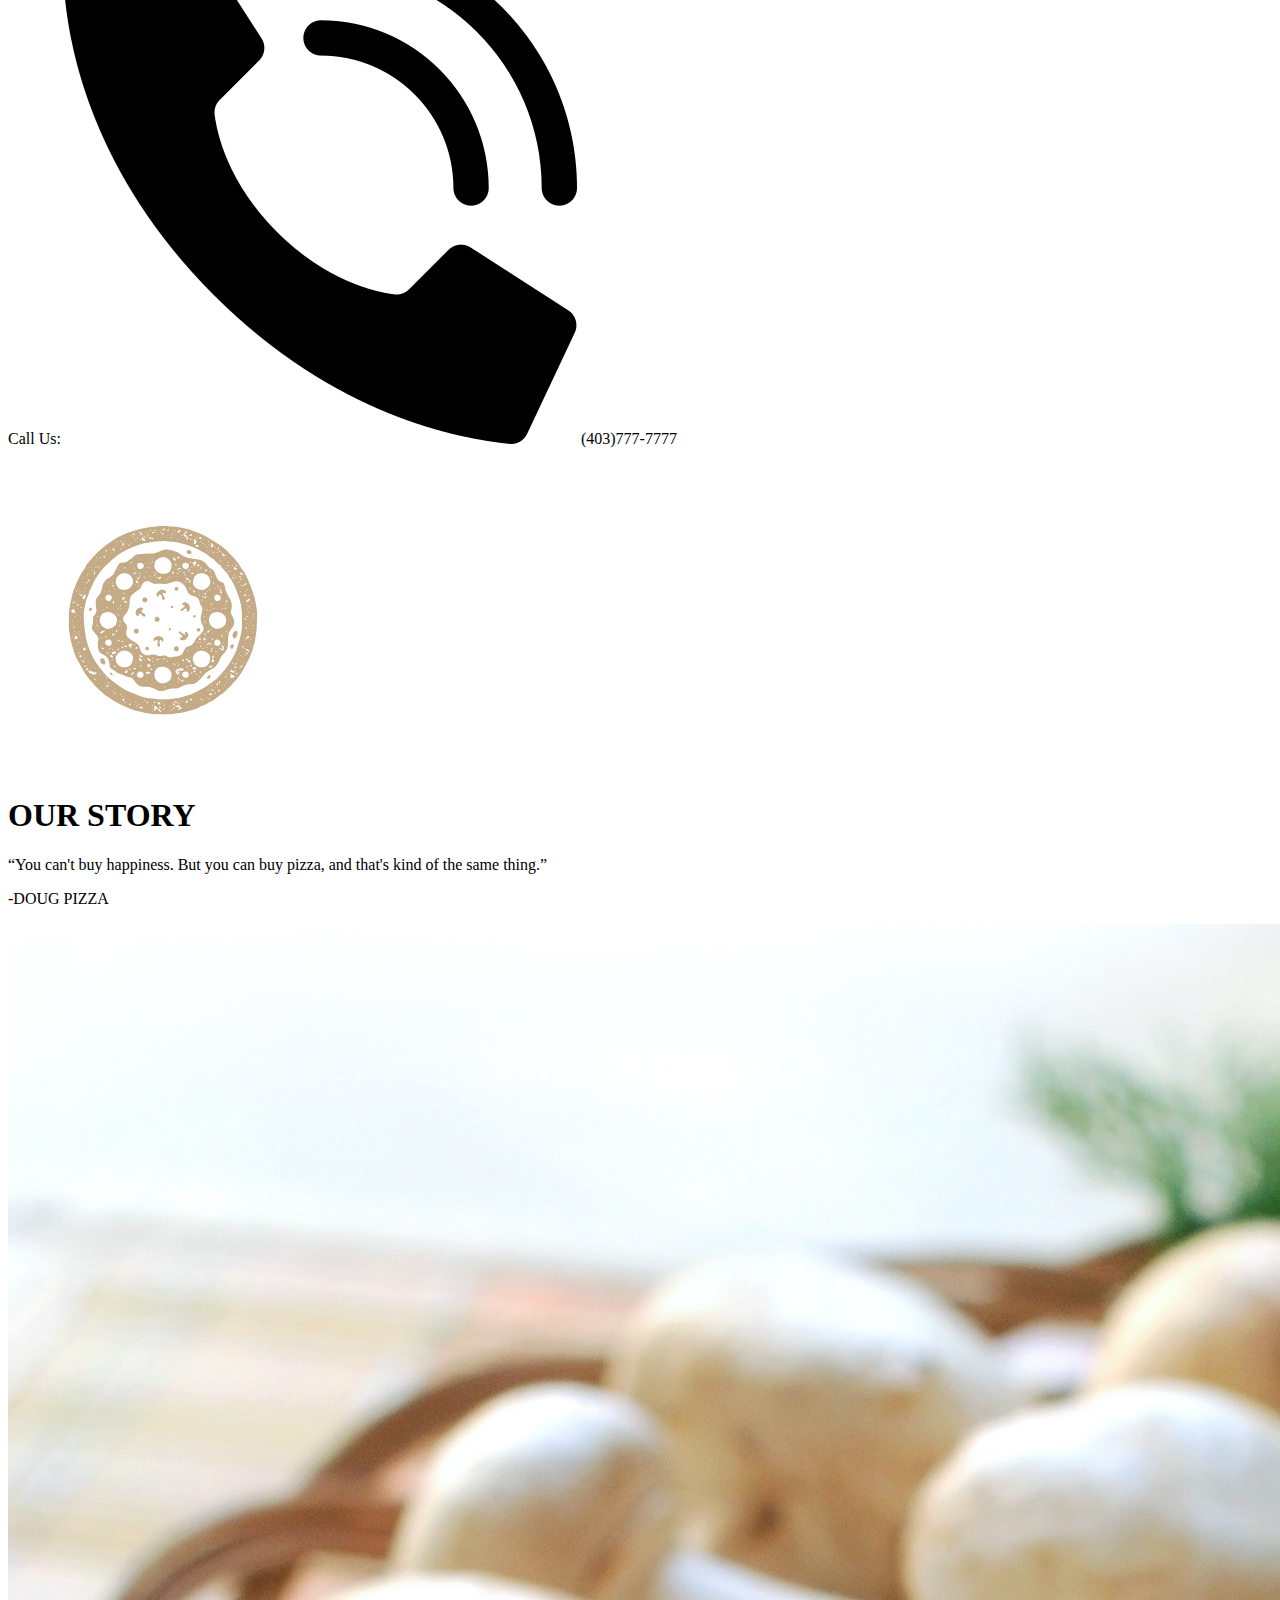
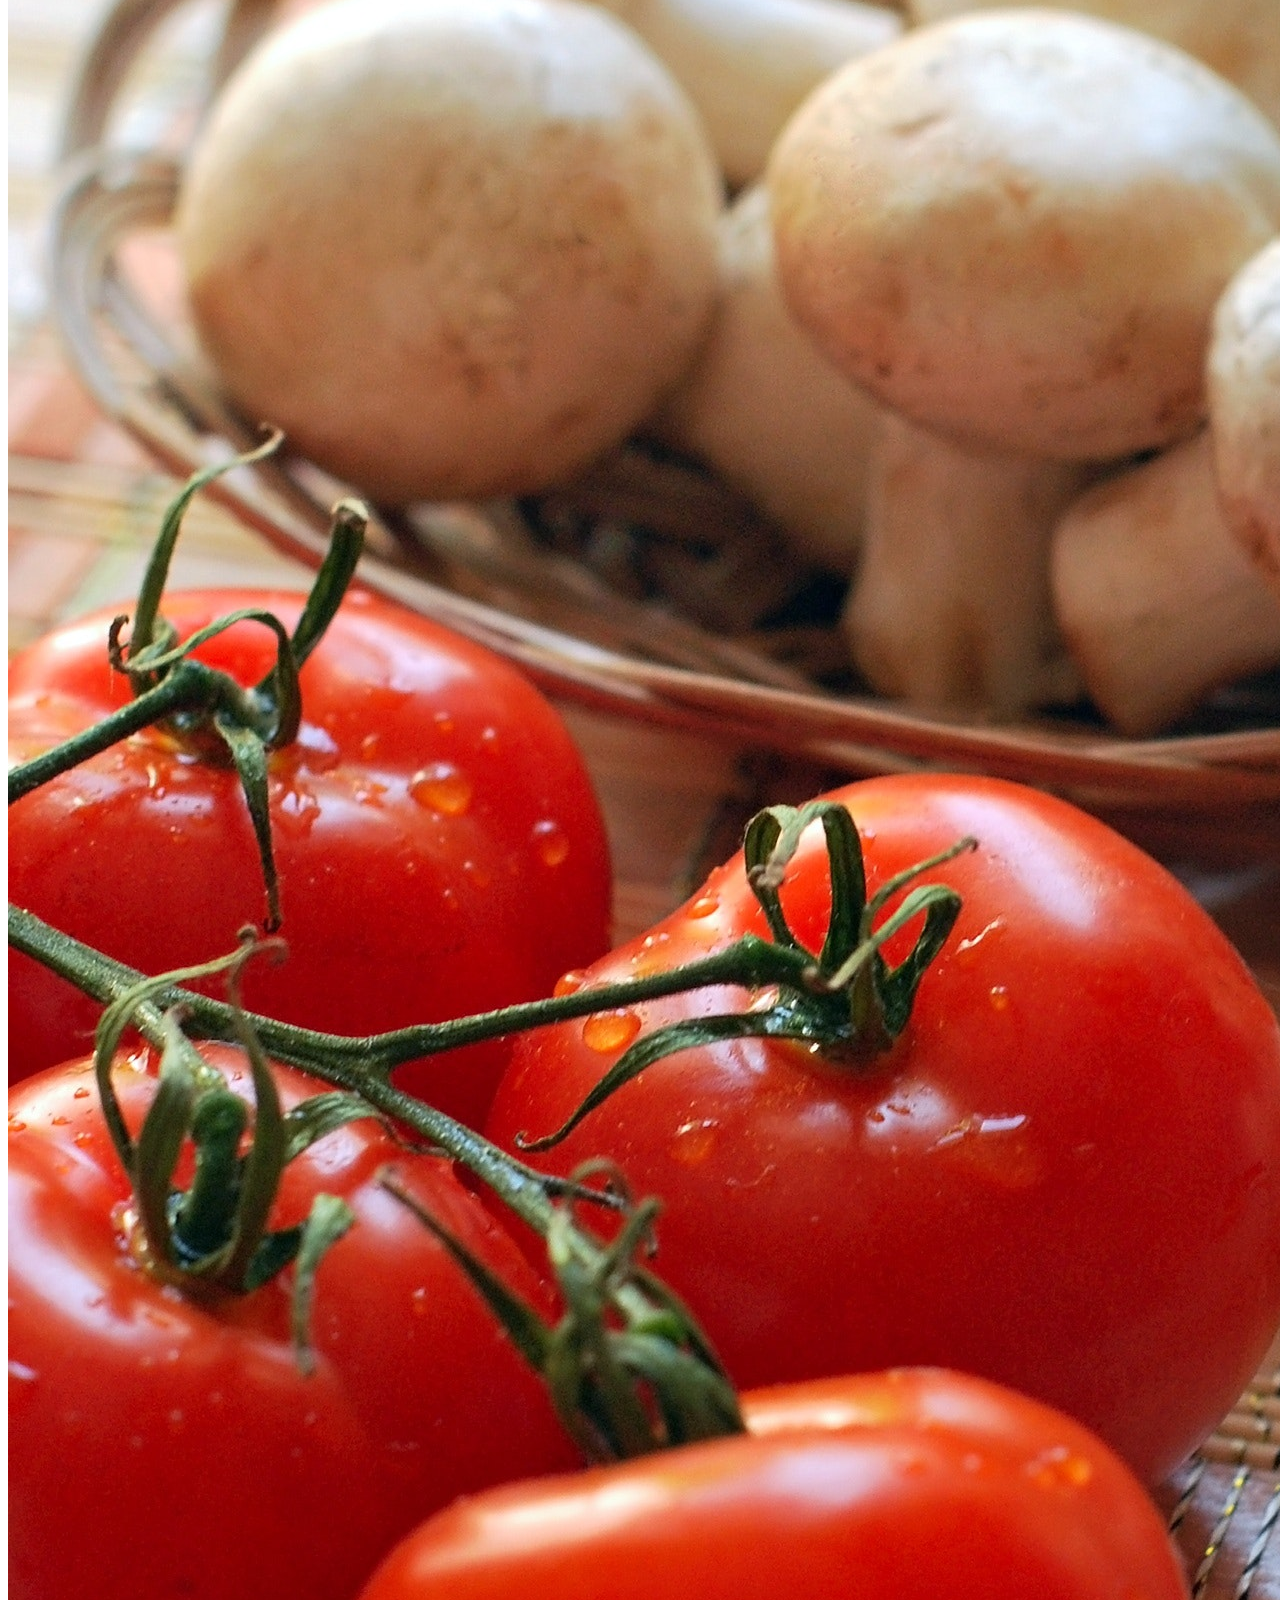
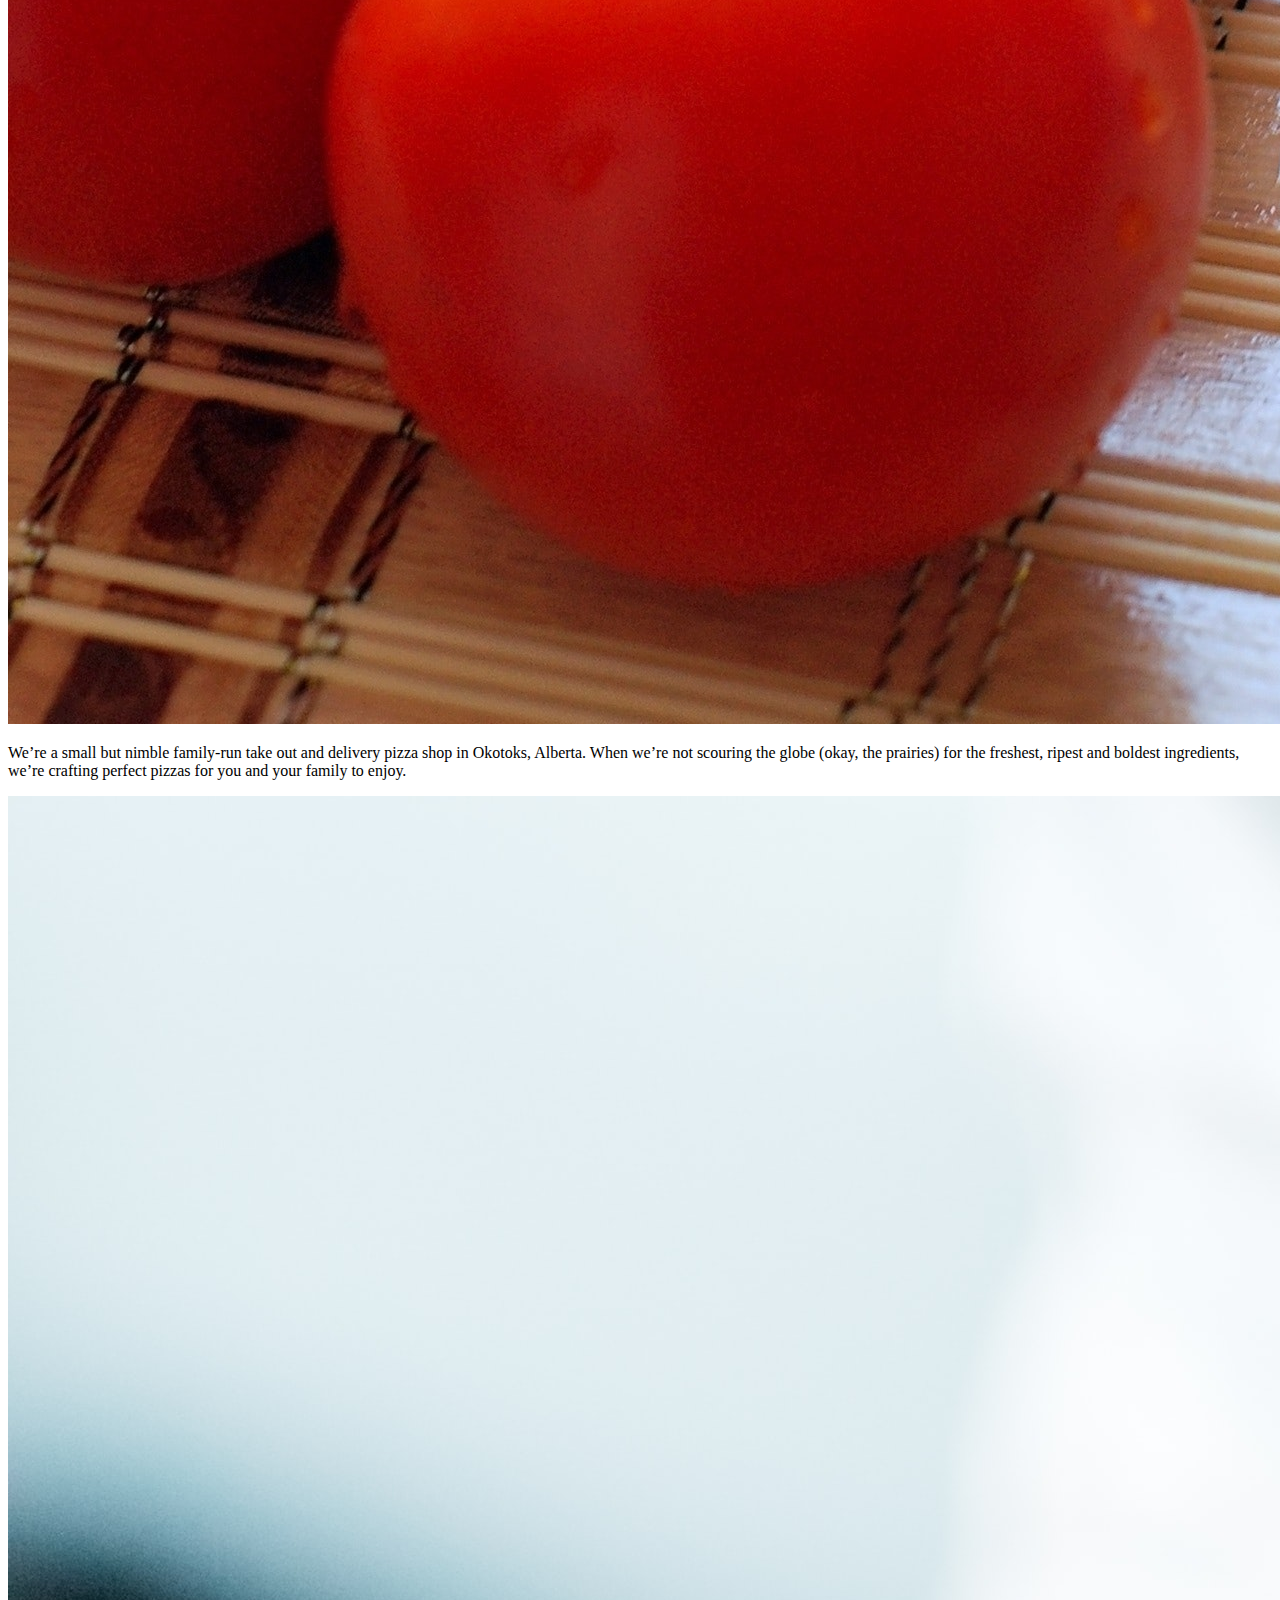
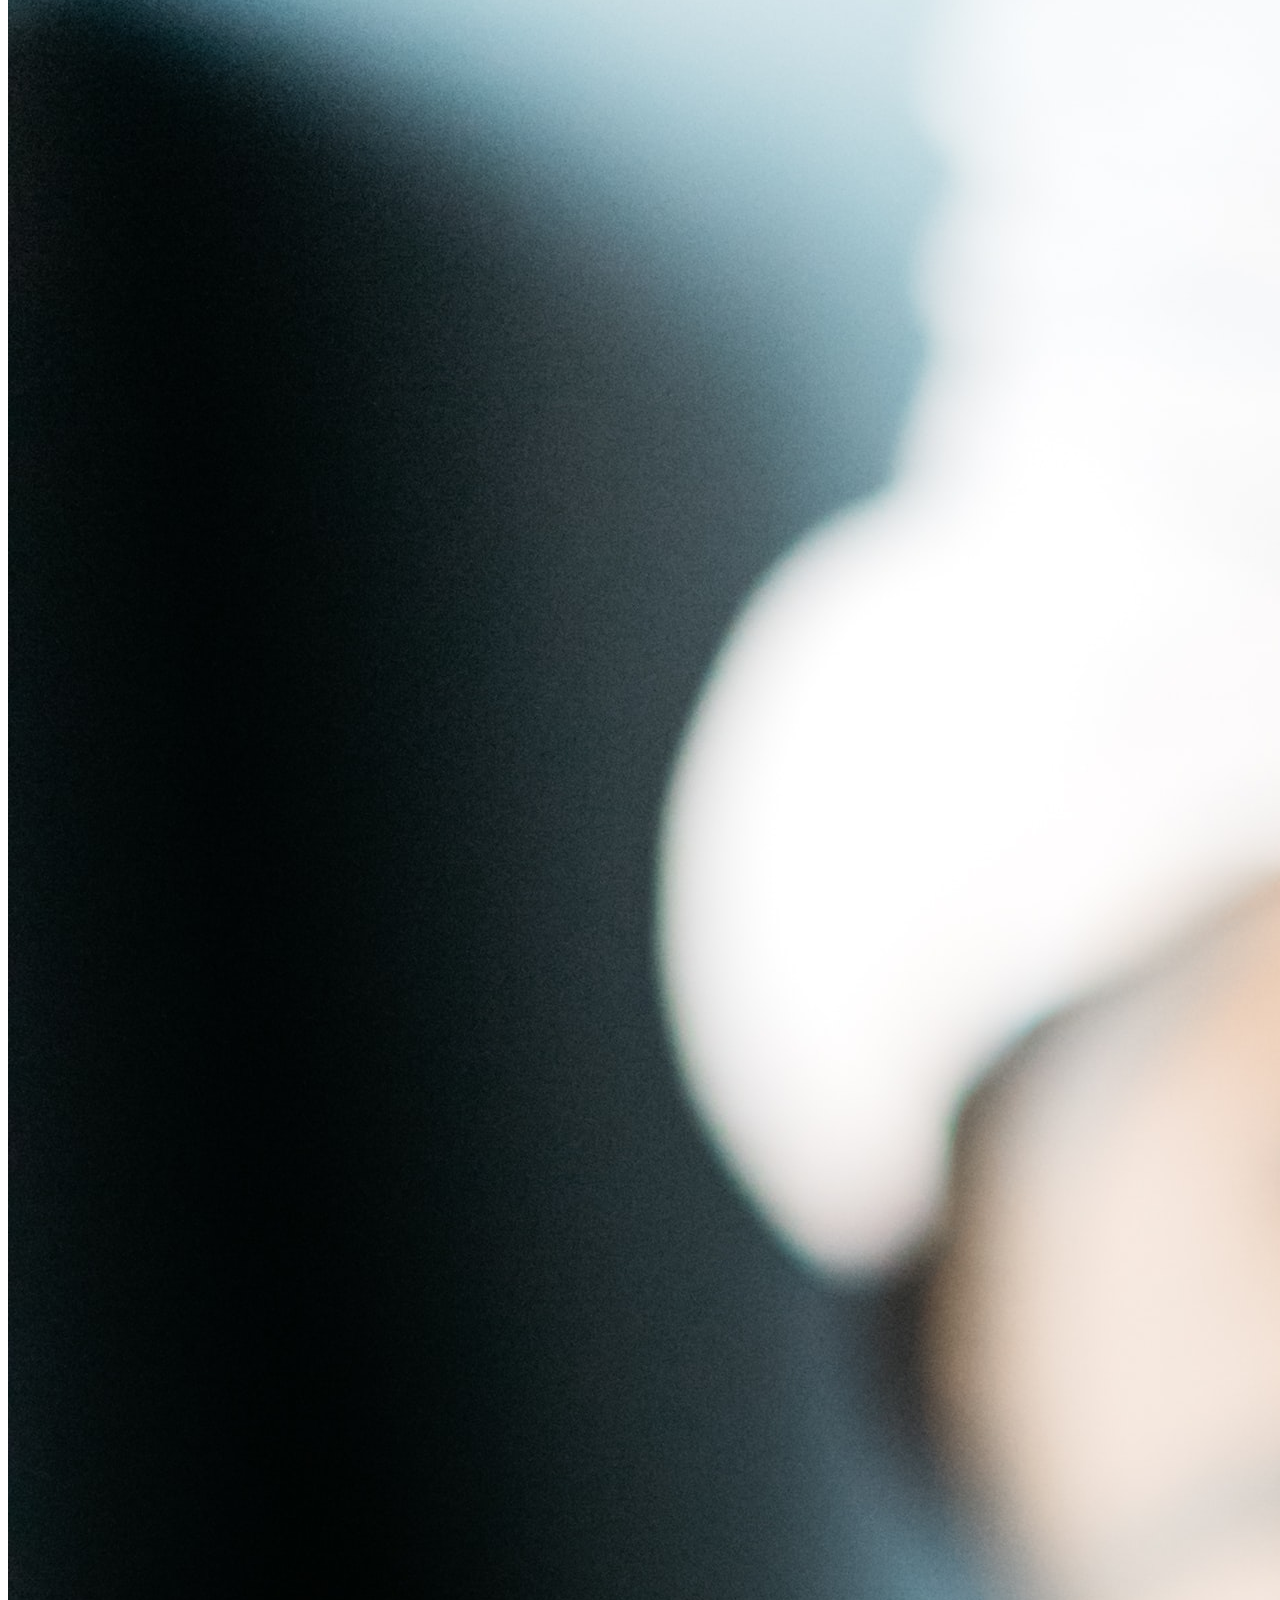
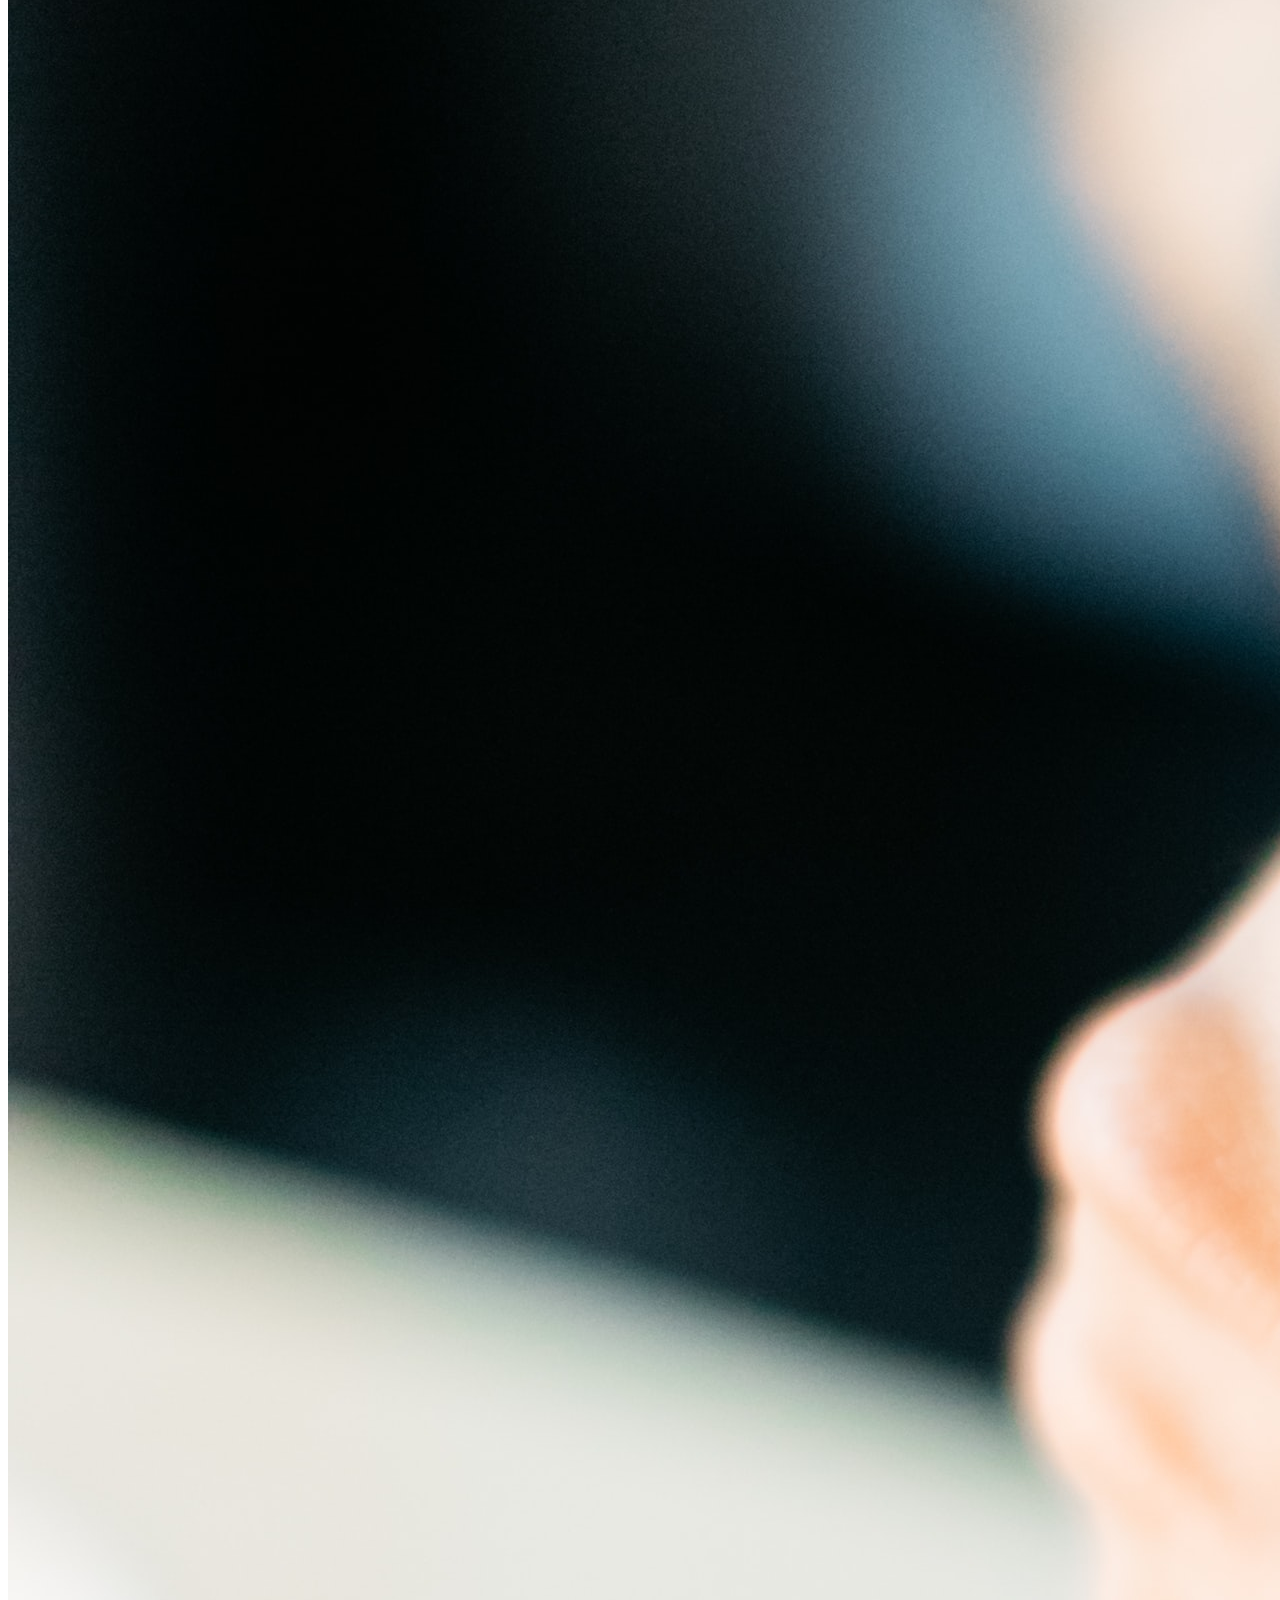
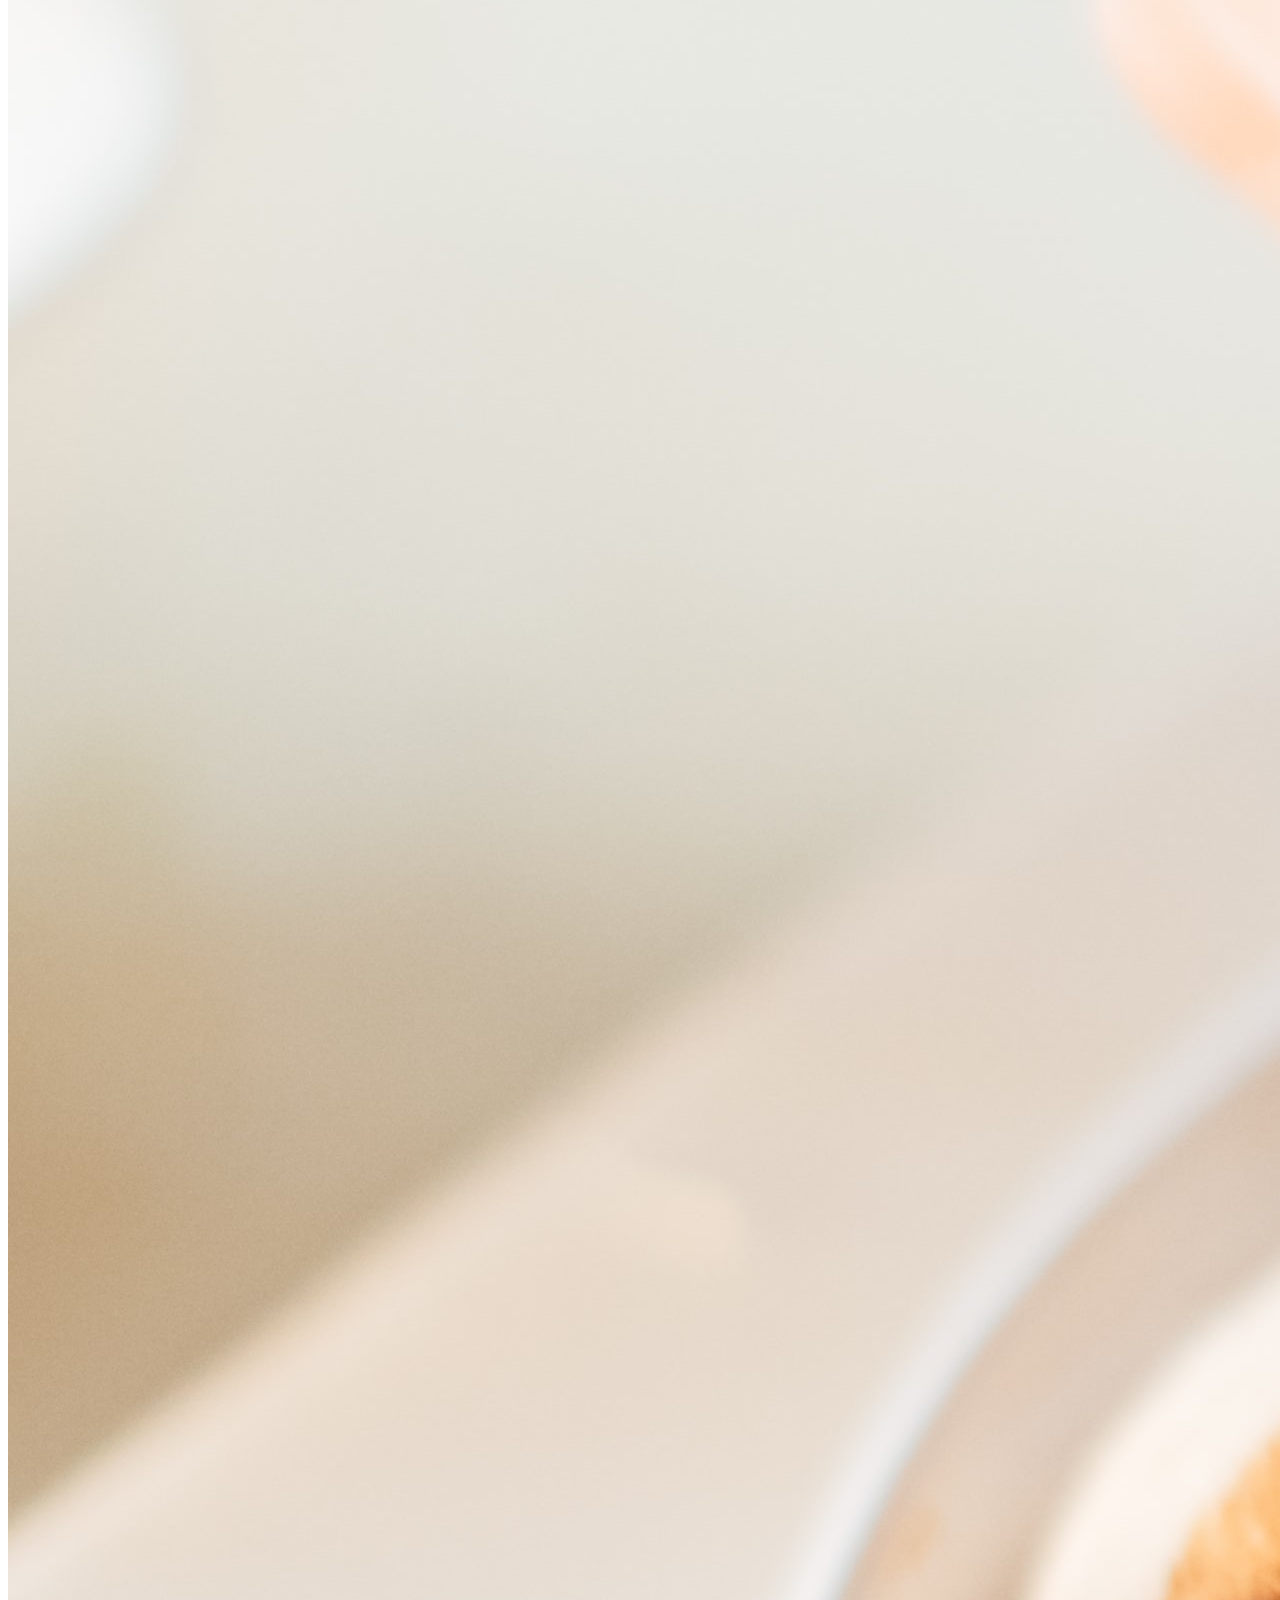
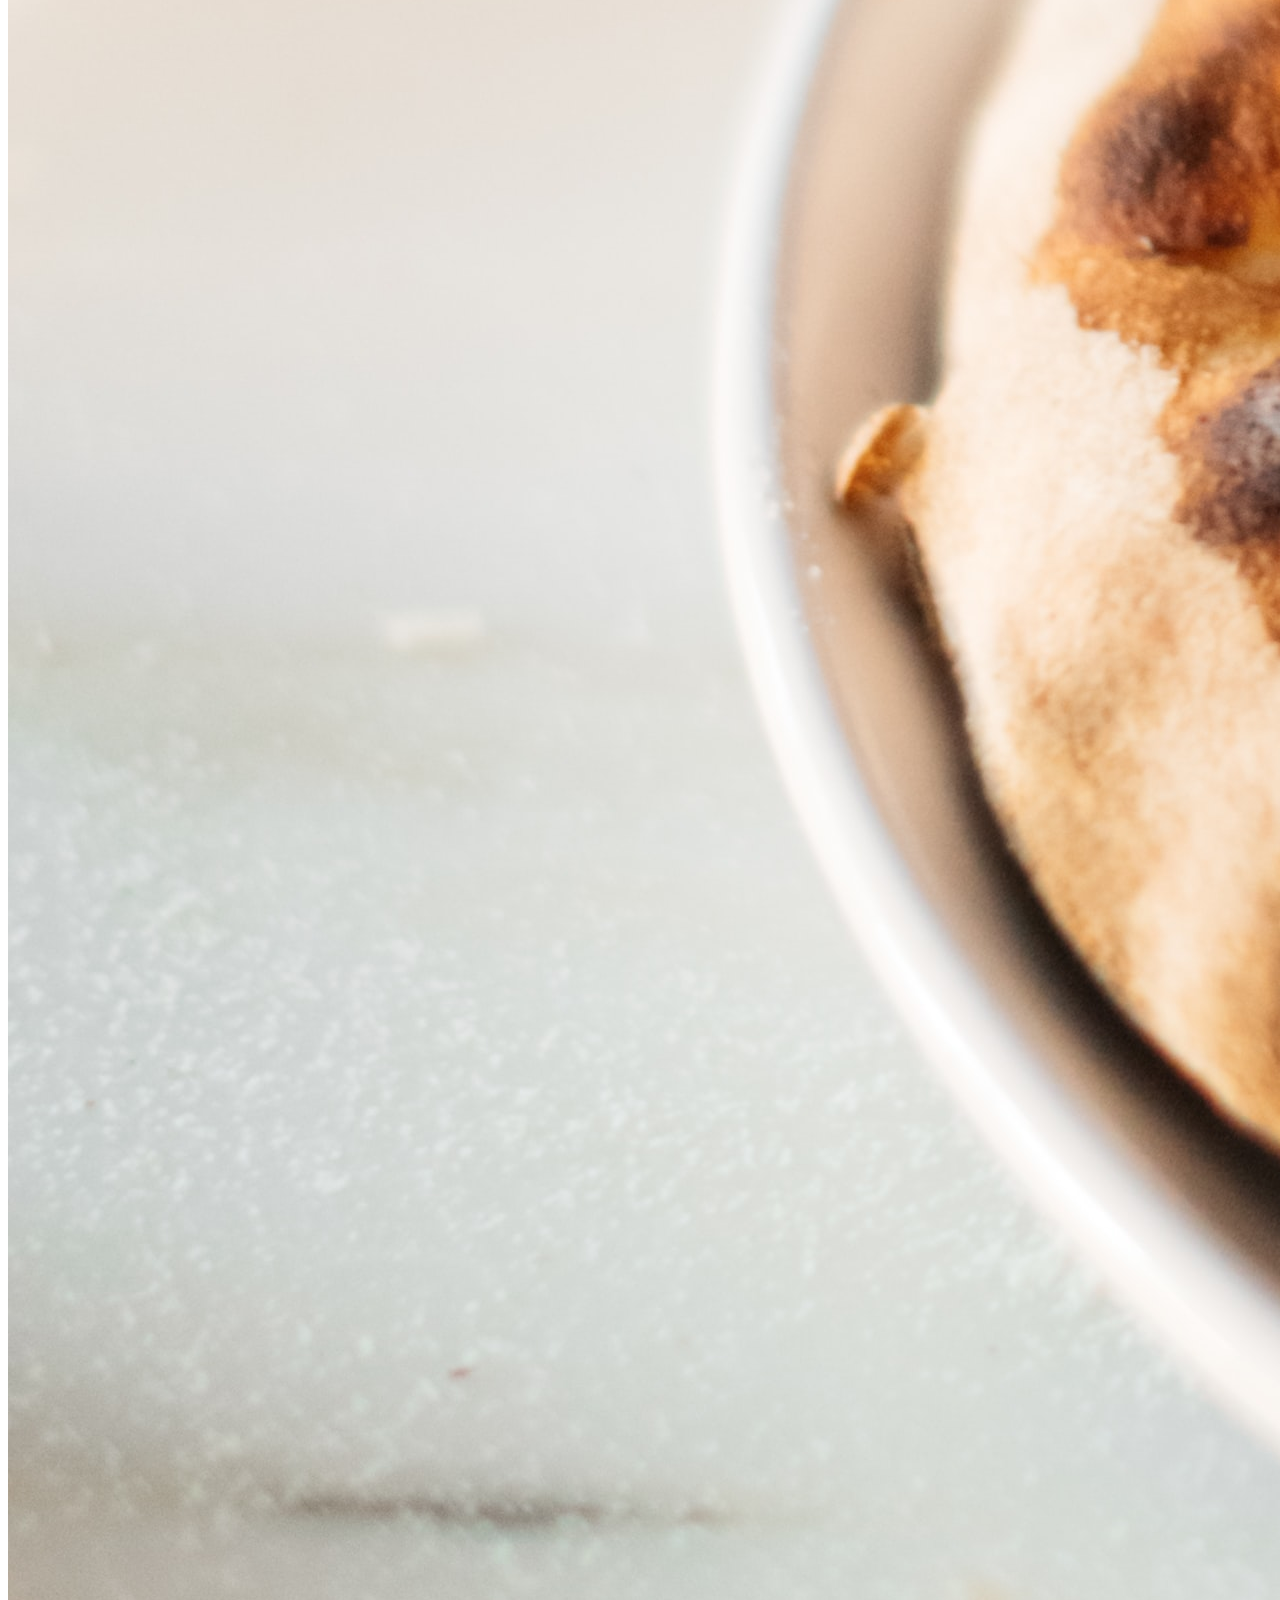
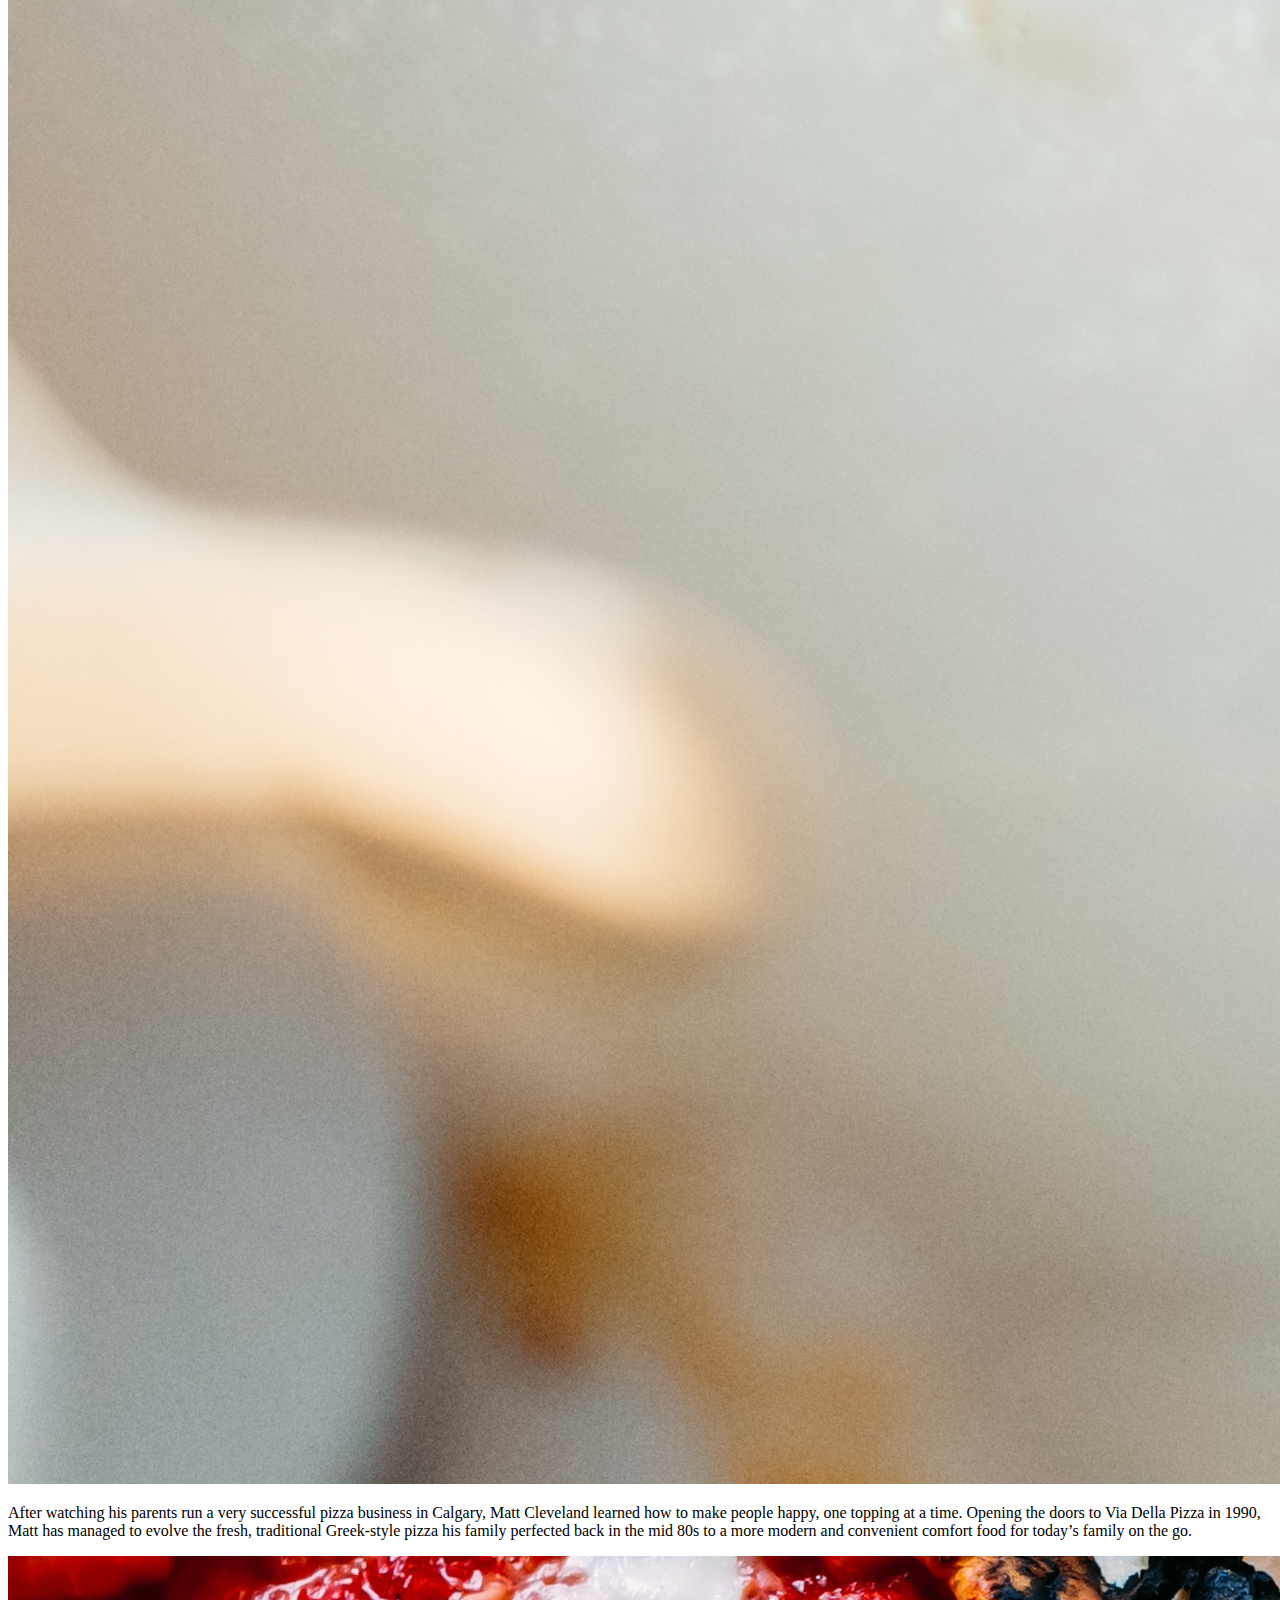
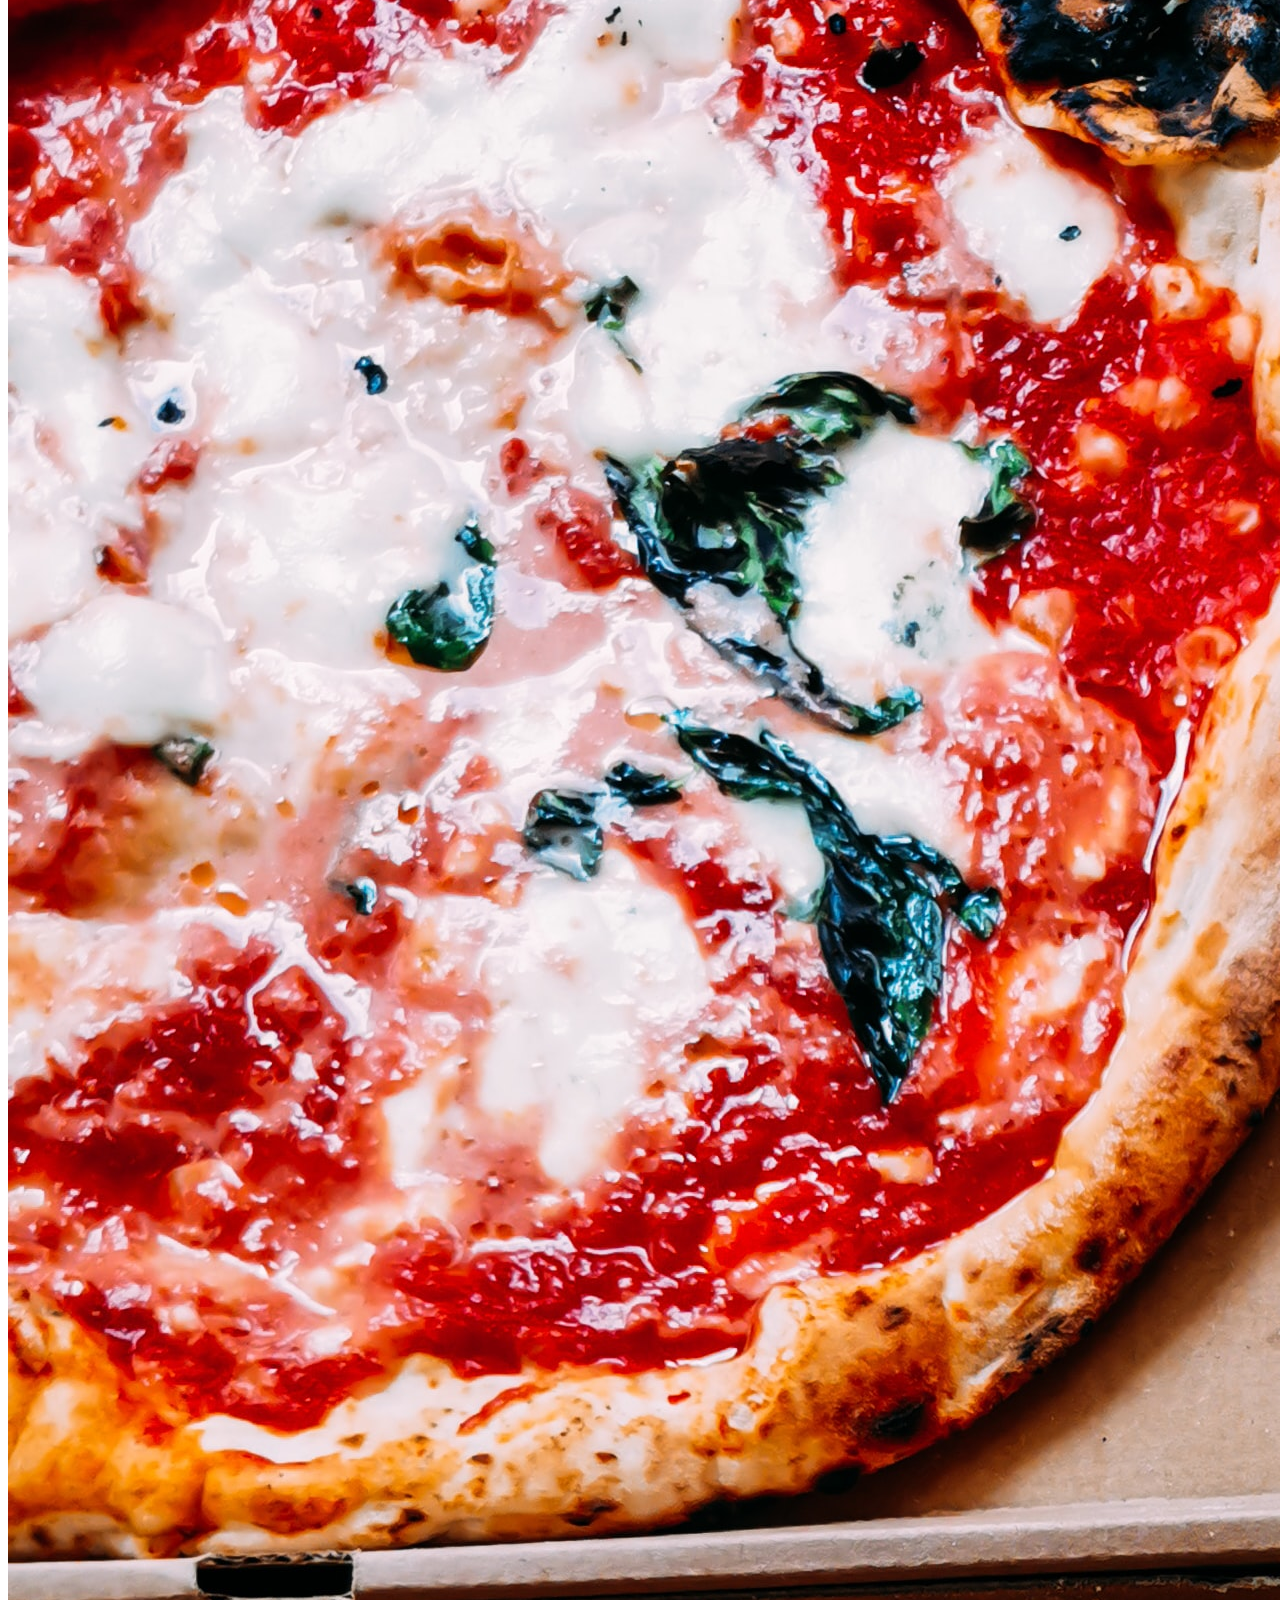
==== commit 532be666: "Added button animation" ====
--- a/aboutUs.html
+++ b/aboutUs.html
@@ -30,7 +30,7 @@
                         <li><a class="navLinks" href="#">ABOUT</a></li>
                         <div id="navContact">
                             <li><a href="tel:4037777777">(403)777-7777</a></li>
-                            <li>20 Okotoks Street NW</li>
+                            <li>4 Okotoks Drive, Okotoks, AB</li>
                         </div>
                     </div>
                 </div>
@@ -39,12 +39,12 @@
                     <li><a href="index.html">HOME</a></li>
                     <li><a href="menu.html">MENU</a></li>
                     <li><a href="#">ABOUT</a></li>
-                    <li><a id="phoneCTA" href="aboutUs.html">Call Us: (403)777-7777</a></li>
+                    <li><a id="phoneCTA" href="aboutUs.html">Call Us: <span><img id="inlinePhoneIcon" src="Media/phoneIcon.png" alt="Clickable phone icon for mobile version"/><span> (403)777-7777</a></li>
                 </div>
                 
                 <div id="mobilePhoneIcon">
                     <a href="tel:4037777777"><img src="Media/phoneIcon.png" alt="Clickable phone icon for mobile version"/></a>
-                    <p>Call Us: (403)777-7777</p>
+                    <p>Call Us: <span><img id="inlinePhoneIcon" src="Media/phoneIcon.png" alt="Clickable phone icon for mobile version"/><span> (403)777-7777</p>
                 </div> 
             </nav>
             
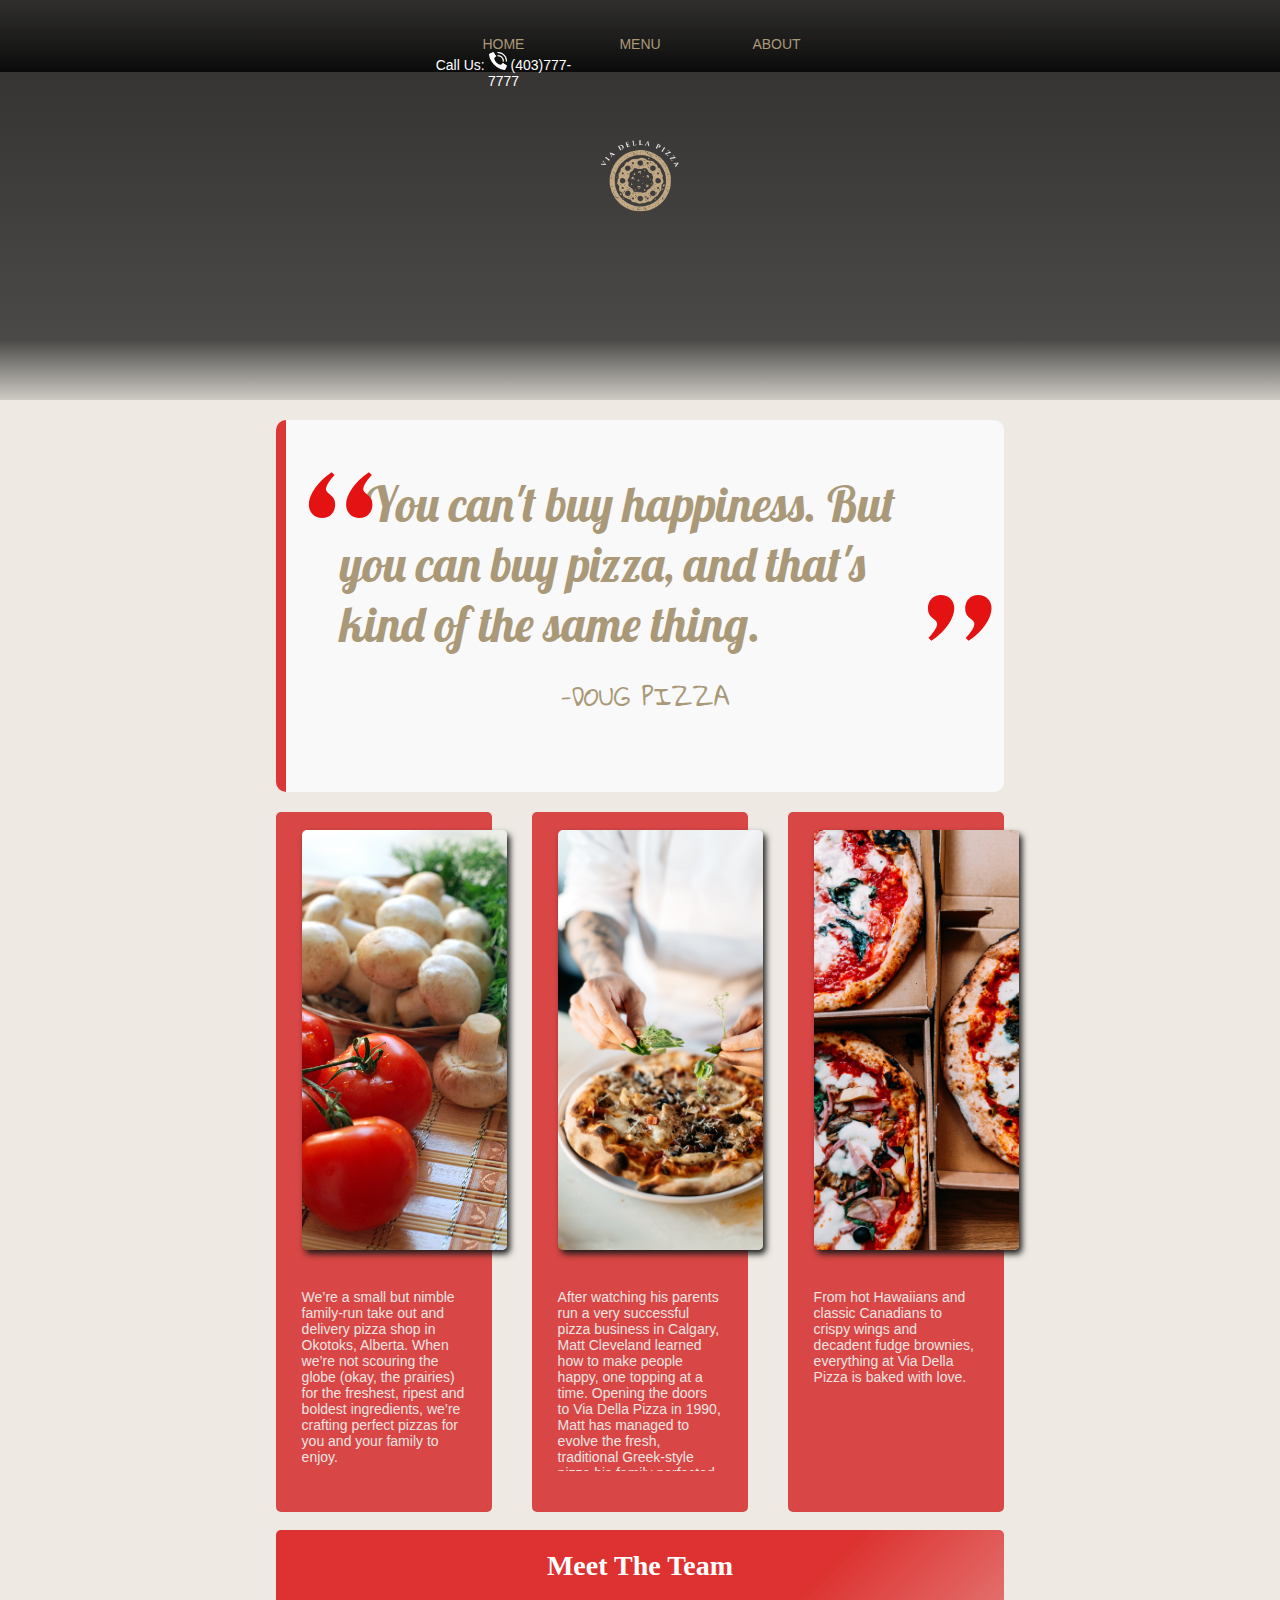
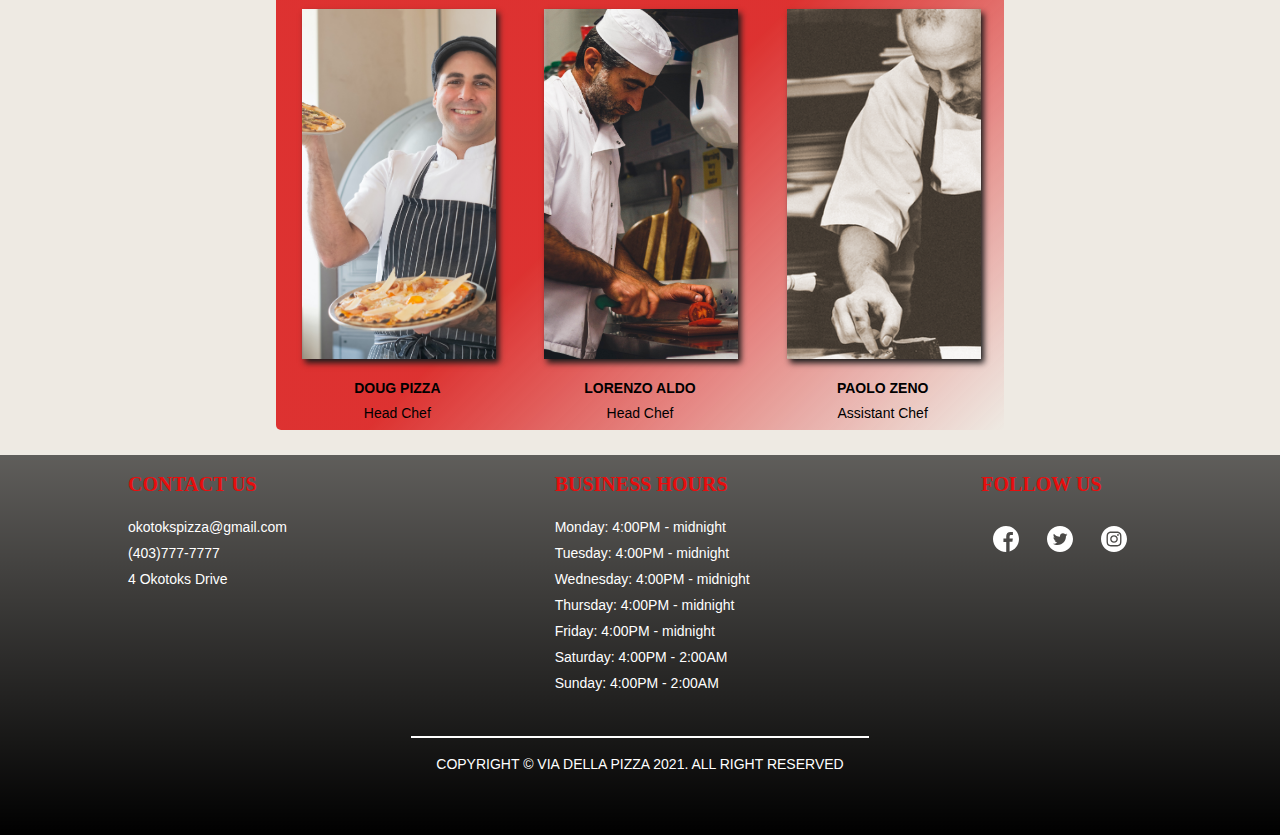
==== commit 3e54a4d9: "Final commit - fixed abtus css link error, and some code improvements overall" ====
--- a/aboutUs.html
+++ b/aboutUs.html
@@ -9,11 +9,11 @@
     <meta name="keywords" content="Pizza, delicious, Okotoks, restaurant, Italian restaurant, 1990, about us, our story, doug pizza, who we are">
     <meta name="author" content="Doug Pizza">
     <!-- Facebook Meta tags -->
-    <meta property="og:url" content="XXXXXXXXXXXXXXXXXXXXXXXXXXXXXXXXXXXXXXXXXXXXXXXXXXXXXXXXXXXXXXXXXXX"/>
+    <meta property="og:url" content="https://viadellapizza.ml/aboutUs.html"/>
     <meta property="og:site_name" content="Via Della Pizza Restaurant"/>
     <meta property="og:title" content="Via Della Pizza Restaurant - About Us Page"/>
     <meta property="og:description" content="Local Pizza restaurant in Alberta, Canada. About us page. A story of an Italian man with a dream."/>
-    <link rel="stylesheet" href="CSS/AbtUsStyle.css">
+    <link rel="stylesheet" href="CSS/abtUsStyle.css">
 </head>
 <body>
     <header>
@@ -111,5 +111,33 @@
             </div>
         </section>
     </main>
+    <footer class="footerGridContainer">
+        <div>
+            <h2>Contact Us</h2>
+            <li><a target="_blank" href="mailto:okotokspizza@gmail.com"> okotokspizza@gmail.com</a></li>
+            <li><a target="_blank" href="tel:4037777777">(403)777-7777</a></li>
+            <li><a target="_blank" href="https://www.google.com/maps/search/20+okotoks+street+south/@50.728525,-114.0363595,12z/data=!3m1!4b1">4 Okotoks Drive</a></li>
+        </div>
+        <div>
+            <h2>Business Hours</h2>
+            <li>Monday: 4:00PM - midnight</li>
+            <li>Tuesday: 4:00PM - midnight</li>
+            <li>Wednesday: 4:00PM - midnight</li>
+            <li>Thursday: 4:00PM - midnight</li>
+            <li>Friday: 4:00PM - midnight</li>
+            <li>Saturday: 4:00PM - 2:00AM</li>
+            <li>Sunday: 4:00PM - 2:00AM</li>
+        </div>
+
+        <div>
+            <h2>Follow Us</h2>
+            <a target="_blank" href="https://www.facebook.com"> <img class="socialMediaIcons" src="Media/svg/facebookIcon.svg" alt="Facebook Icon"/></a>
+            <a target="_blank" href="https://www.twitter.com"> <img class="socialMediaIcons" src="Media/svg/twitterIcon.svg" alt="Twitter Icon"/></a>
+            <a target="_blank" href="https://www.instagram.com"> <img class="socialMediaIcons" src="Media/svg/instagramIcon.svg" alt="Instagram Icon"/></a>
+        </div>
+        <div>
+            <p>COPYRIGHT © VIA DELLA PIZZA 2021. ALL RIGHT RESERVED</p>
+        </div>
+    </footer>
 </body>
 </html>--- a/CSS/abtUsStyle.css
+++ b/CSS/abtUsStyle.css
@@ -0,0 +1,750 @@
+@import url("https://fonts.googleapis.com/css2?family=Gloria+Hallelujah&display=swap");
+@import url("https://fonts.googleapis.com/css2?family=Lobster&family=Roboto&display=swap");
+* {
+  margin: 0;
+  padding: 0;
+  box-sizing: border-box;
+}
+
+body {
+  font-size: 14px;
+  font-family: "Helvetica Neue", Helvetica, Arial;
+  overflow-y: visible;
+  background-color: #eeeae3;
+}
+
+h1 {
+  font-family: "libre baskerville", serif;
+  padding: 1vh 2vh;
+  color: #aa9979;
+  text-align: center;
+  font-style: normal;
+}
+
+h2 {
+  color: #e70e0e;
+  text-align: center;
+  font: bold 20px "Lucida Grande";
+  text-transform: uppercase;
+}
+
+q {
+  text-align: center;
+  font: 2rem "Lobster";
+  color: #aa9979;
+}
+
+a {
+  text-decoration: none;
+}
+
+p {
+  padding: 2vh 2vw;
+  text-align: left;
+  text-justify: inter-word;
+}
+
+.sectionHeader > p {
+  padding: 2% 15%;
+  text-align: center;
+}
+
+img {
+  margin: 2vh 2vw;
+  box-shadow: 3px 4px 6px #1d1c1c;
+}
+
+/*Custom button styling with animation */
+button {
+  display: block;
+  /*Block centering - margin set to auto*/
+  margin-right: auto;
+  margin-left: auto;
+  margin-top: 10px;
+  background-color: #eeeae3;
+  border-radius: 10px;
+  font-size: 16px;
+  width: 80vw;
+  height: 60px;
+  min-width: 1px;
+  border: none;
+}
+
+button a {
+  text-decoration: none;
+  color: #aa9979;
+  display: block;
+  height: 80px;
+  line-height: 60px;
+  font-size: 1.2rem;
+  font-weight: bold;
+}
+
+button a:hover {
+  color: #7a5e2a;
+}
+
+.layer1 {
+  position: relative;
+  transition: all 0.3s ease;
+  /*specifies all properties to transition. Box shadow specifically */
+  box-shadow: inset 2px 2px 2px 0px rgba(255, 255, 255, 0.5), 5px 5px 5px 0px rgba(0, 0, 0, 0.3);
+}
+
+.layer1:hover:after {
+  left: auto;
+  right: 0;
+  width: 100%;
+}
+
+/*Active push effect when clicked */
+.layer1:active {
+  top: 2px;
+}
+
+/*This creates the moving shadow effect. */
+.layer2:after {
+  position: absolute;
+  content: "";
+  width: 0;
+  height: 100%;
+  top: 0;
+  left: 0;
+  z-index: -1;
+  box-shadow: -7px -7px 20px 0px #fff9,+ -4px -4px 5px 0px #fff9,+ 7px 7px 20px 0px #0002;
+  transition: all 0.3s ease;
+}
+
+/* Using background-attachment to create a parallax feel, with a gradiant shade to give better focus on text*/
+.headerBGFixed {
+  position: relative;
+  background-image: linear-gradient(to bottom, rgba(0, 0, 0, 0.8), rgba(0, 0, 0, 0.5)), url("https://i.pinimg.com/originals/5e/a3/4f/5ea34f5f3f17b677c7c1bd4475397d05.jpg");
+  min-height: 500px;
+  background-attachment: fixed;
+  background-position: center;
+  background-size: cover;
+}
+
+/*Navigation fade effect placed across the screen at the top */
+.headerBGFixed:before {
+  position: absolute;
+  content: "";
+  top: 0;
+  width: 100%;
+  height: 90px;
+  background-image: linear-gradient(to bottom, rgba(27, 25, 25, 0), rgba(0, 0, 0, 0.8) 100%);
+}
+
+/*White fade effect */
+.headerBGFixed:after {
+  position: absolute;
+  content: "";
+  bottom: 0;
+  width: 100%;
+  height: 60px;
+  background-image: linear-gradient(to bottom, rgba(255, 255, 255, 0), rgba(238, 234, 227, 0.8) 100%);
+}
+
+.navWrapper {
+  position: absolute;
+  top: 2vh;
+  display: grid;
+  grid-template-columns: .1fr 1fr;
+  width: 100%;
+  align-content: center;
+  justify-items: end;
+}
+
+.navWrapper .navDropdown {
+  position: relative;
+  display: inline-block;
+  justify-self: start;
+  padding-left: 10px;
+}
+
+.navWrapper .navDropdown #dropdownIcon {
+  display: inline-block;
+  filter: invert(100);
+  margin: 0;
+  box-shadow: initial;
+  align-self: end;
+}
+
+.navWrapper .navDropdown #menuToggle:checked ~ .dropdown-content {
+  display: block;
+  position: absolute;
+  animation-name: navBarReveal;
+  animation-duration: .4s;
+  animation-timing-function: linear;
+  animation-iteration-count: 1;
+  z-index: 2;
+  opacity: 95%;
+}
+
+.navWrapper .navDropdown #menuToggle {
+  display: none;
+}
+
+.navWrapper .navDropdown label {
+  user-select: none;
+}
+
+.navWrapper .navDropdown .dropdown-content {
+  display: none;
+  position: absolute;
+  min-width: 85vw;
+  min-height: 60vh;
+  box-shadow: 0px 8px 16px 0px rgba(211, 175, 175, 0.2);
+  padding: 15px 16px;
+  background-color: rgba(0, 0, 0, 0.9);
+  border-radius: 5px;
+}
+
+.navWrapper .navDropdown .dropdown-content a {
+  color: white;
+}
+
+.navWrapper .navDropdown .dropdown-content #logoInNaV {
+  height: 100px;
+  box-shadow: unset;
+}
+
+.navWrapper .navDropdown .dropdown-content li {
+  list-style-type: none;
+  padding: 30px;
+  border-bottom: 1px solid rgba(230, 228, 228, 0.8);
+  text-align: center;
+}
+
+.navWrapper .navDropdown .dropdown-content a {
+  text-align: center;
+}
+
+.navWrapper .navDropdown .dropdown-content #navContact li {
+  border-bottom: none;
+  color: #aa9979;
+  font-weight: bold;
+  font-size: 1.1rem;
+  padding: 0;
+}
+
+.navWrapper .navDropdown .dropdown-content #navContact li a {
+  color: #aa9979;
+}
+
+.navWrapper .navDropdown .dropdown-content #navContact {
+  padding-top: 30px;
+}
+
+@keyframes navBarReveal {
+  0% {
+    opacity: 0%;
+    left: -4vw;
+  }
+  100% {
+    opacity: 100%;
+    left: 10px;
+  }
+}
+
+.navWrapper #desktopOnlyNav {
+  display: none;
+  justify-self: center;
+  align-self: center;
+}
+
+.navWrapper #desktopOnlyNav li {
+  display: inline;
+}
+
+.navWrapper #desktopOnlyNav li a {
+  color: white;
+}
+
+#mobilePhoneIcon img {
+  filter: invert(100);
+  height: 38px;
+  box-shadow: none;
+  justify-self: end;
+  margin-top: 8px;
+  margin-right: 18px;
+}
+
+#mobilePhoneIcon p {
+  display: none;
+}
+
+.navigation_grid_container {
+  position: absolute;
+  top: 100px;
+  /*Using px unit to keep title stationary during variable window sizes*/
+  display: grid;
+  width: 100%;
+  grid-template-columns: 1fr;
+  grid-template-rows: .1fr .2fr .5fr;
+  height: 40vh;
+  align-items: center;
+  justify-content: center;
+}
+
+.navigation_grid_container #pageTitle > h1 {
+  font-size: 3rem;
+  text-align: center;
+}
+
+.navigation_grid_container #pageTitle > h1:after {
+  content: "";
+  display: block;
+  margin: 0 auto;
+  width: 55%;
+  padding-top: 10px;
+  border-bottom: 1px solid white;
+}
+
+.navigation_grid_container #pageTitle > p {
+  font-size: 1.2rem;
+  text-align: center;
+  margin-top: 5px;
+}
+
+.navigation_grid_container #logo {
+  height: 120px;
+  margin: 0;
+  box-shadow: initial;
+  justify-self: center;
+}
+
+#mobilePhoneNum {
+  height: 18px;
+  padding: 0;
+  margin: 0;
+  filter: invert(100);
+  box-shadow: none;
+  top: 0;
+}
+
+#phoneShade {
+  background-color: rgba(0, 0, 0, 0.5);
+}
+
+@media only screen and (min-width: 700px) {
+  #mobilePhoneIcon img {
+    display: none;
+  }
+  #mobilePhoneIcon p {
+    display: inline-block;
+    color: white;
+    font-size: 1.2rem;
+  }
+  #mobilePhoneIcon #inlinePhoneIcon {
+    display: inline-block;
+    height: 18px;
+    filter: invert(100%);
+    margin: 0;
+    padding: 0;
+  }
+  #navContact a {
+    pointer-events: none;
+    cursor: default;
+  }
+}
+
+@media only screen and (min-width: 1000px) {
+  .navWrapper {
+    display: inline;
+  }
+  .navWrapper .navDropdown {
+    display: none;
+  }
+  .navWrapper #desktopOnlyNav {
+    position: relative;
+    display: grid;
+    grid-template-columns: 1fr 1fr 1fr;
+    justify-content: center;
+    text-align: center;
+    margin: 2vh 34vw;
+    justify-items: center;
+  }
+  .navWrapper #desktopOnlyNav li {
+    display: inline;
+  }
+  .navWrapper #desktopOnlyNav li a {
+    color: #aa9979;
+  }
+  .navWrapper #desktopOnlyNav li a:hover {
+    color: #ececec;
+  }
+  .navWrapper #desktopOnlyNav #phoneCTA {
+    color: white;
+    justify-self: end;
+    pointer-events: none;
+    cursor: auto;
+  }
+  .navWrapper #desktopOnlyNav #inlinePhoneIcon {
+    display: inline-block;
+    height: 18px;
+    filter: invert(100%);
+    margin: 0;
+    padding: 0;
+    box-shadow: none;
+  }
+  #mobilePhoneIcon p {
+    display: none;
+  }
+  #pageTitle > #phoneShade {
+    margin-top: 50px;
+    margin-left: 40vw;
+    margin-right: 40vw;
+  }
+}
+
+.headerBGFixed {
+  min-height: 350px;
+}
+
+.headerBGFixed:before {
+  height: 72px;
+}
+
+.navigation_grid_container #logo {
+  height: 100px;
+}
+
+@keyframes title_appear {
+  0% {
+    opacity: 0%;
+  }
+  100% {
+    opacity: 100%;
+  }
+}
+
+#pageTitle > h1 {
+  opacity: 0%;
+  font-size: 1rem;
+  font-family: Georgia, 'Times New Roman', Times, serif;
+  color: white;
+  animation-name: title_appear;
+  animation-duration: 2.5s;
+  animation-delay: .25s;
+  animation-timing-function: linear;
+  animation-iteration-count: 1;
+  animation-fill-mode: forwards;
+}
+
+@keyframes slide_in_top {
+  0% {
+    opacity: 0%;
+    top: -20px;
+  }
+  100% {
+    opacity: 100%;
+    top: -10px;
+  }
+}
+
+#pageTitle > p {
+  opacity: 0%;
+  position: relative;
+  font-family: Georgia, 'Times New Roman', Times, serif;
+  font-size: 0.5rem;
+  color: white;
+  font-style: italic;
+  text-align: center;
+  animation-name: slide_in_top;
+  animation-duration: 1s;
+  animation-delay: 1s;
+  animation-timing-function: ease-in-out;
+  animation-iteration-count: 1;
+  animation-fill-mode: forwards;
+}
+
+@media only screen and (min-width: 700px) {
+  #phoneShade {
+    display: none;
+  }
+}
+
+@media only screen and (min-width: 1000px) {
+  .headerBGFixed {
+    min-height: 400px;
+  }
+  #phoneShade {
+    display: none;
+  }
+}
+
+.headerBGFixed {
+  background-image: linear-gradient(rgba(0, 0, 0, 0.8), rgba(0, 0, 0, 0.5)), url("https://i.pinimg.com/originals/35/e9/9c/35e99cb178ffee67ab869c3fcb4cb873.jpg");
+}
+
+.navigation_grid_container #pageTitle > h1:after {
+  display: none;
+  border-bottom: none;
+}
+
+.quoteBox {
+  position: relative;
+  background-color: #f9f9f9;
+  border-left: 10px solid #db3737;
+  padding: 6vh;
+  border-radius: 10px;
+  margin: 20px;
+}
+
+.quoteBox q:before {
+  position: absolute;
+  color: #e41212;
+  content: open-quote;
+  font-size: 4em;
+  margin-right: 10px;
+  top: 5px;
+  left: 5px;
+}
+
+.quoteBox q:after {
+  position: absolute;
+  color: #e41212;
+  content: close-quote;
+  font-size: 4em;
+  margin-right: 10px;
+  bottom: 5px;
+  right: 5px;
+}
+
+.quoteBox q {
+  font-size: 1.4rem;
+  padding: 0 2vw;
+}
+
+.quoteBox p {
+  text-align: center;
+  font-size: 1.5rem;
+  font-family: 'Gloria Hallelujah', "cursive";
+  color: #aa9979;
+}
+
+.abtUsContainer {
+  display: grid;
+  grid-template-columns: repeat(auto-fit, minmax(350px, 1fr));
+  justify-items: center;
+  align-items: center;
+  row-gap: 1%;
+}
+
+.abtUsContainer img {
+  width: 100%;
+  height: 70%;
+  border-radius: 5px;
+  object-fit: cover;
+}
+
+.abtUsContainer div {
+  background-color: rgba(207, 1, 1, 0.7);
+  margin: 0 20px;
+  border-radius: 5px;
+  height: 680px;
+}
+
+.abtUsContainer p {
+  color: #eee4e3;
+}
+
+#MTTContainer {
+  display: grid;
+  grid-template-columns: repeat(auto-fit, minmax(350px, 1fr));
+  justify-items: center;
+  align-items: center;
+  background: linear-gradient(135deg, rgba(228, 18, 18, 0.4) 48%, #eeeae3 100%);
+  margin: 25px 20px;
+  border-radius: 5px;
+}
+
+#MTTContainer h1 {
+  color: white;
+  padding-top: 20px;
+}
+
+#MTTContainer div > img {
+  width: 90%;
+  height: 400px;
+  object-fit: cover;
+}
+
+#MTTContainer h4 {
+  text-align: center;
+  font-weight: bold;
+}
+
+#MTTContainer p {
+  text-align: center;
+  padding: 0;
+}
+
+#MobileHiddenPara {
+  display: none;
+}
+
+.footerGridContainer {
+  display: grid;
+  grid-template-columns: repeat(auto-fit, minmax(300px, 1fr));
+  background-image: linear-gradient(to bottom, rgba(0, 0, 0, 0.6), black), url("https://i.pinimg.com/originals/59/ed/b4/59edb4fc80e730ffb402c1d4df58a1bb.jpg");
+  background-size: cover;
+  justify-items: start;
+}
+
+.footerGridContainer div {
+  color: white;
+  margin-left: 10vw;
+}
+
+.footerGridContainer h2 {
+  text-align: left;
+  margin-left: 0;
+}
+
+.footerGridContainer li {
+  list-style: none;
+  padding: 5px 0;
+}
+
+.footerGridContainer a {
+  text-decoration: none;
+  color: white;
+}
+
+.footerGridContainer .socialMediaIcons {
+  height: 18px;
+  justify-self: left;
+  padding: 2px;
+  box-shadow: none;
+  margin: 10px;
+  filter: invert(100%);
+}
+
+@media only screen and (min-width: 700px) {
+  .footerGridContainer {
+    display: grid;
+    grid-template-columns: repeat(3, 1fr);
+    background-size: cover;
+    justify-items: left;
+  }
+  .footerGridContainer div {
+    color: white;
+    padding: 0;
+  }
+  .footerGridContainer h2 {
+    padding: 2vh 0;
+    text-align: left;
+  }
+  .footerGridContainer li {
+    list-style: none;
+    padding: 5px 0;
+  }
+  .footerGridContainer div:nth-child(4) {
+    grid-column: 1 / span 3;
+    padding: 0;
+    padding-top: 40px;
+    margin: 0;
+    justify-self: center;
+  }
+  .footerGridContainer div:nth-child(4):before {
+    content: "";
+    display: block;
+    width: 100%;
+    border-top: 2px solid white;
+  }
+}
+
+@media only screen and (min-width: 1000px) {
+  .footerGridContainer {
+    padding-bottom: 5vh;
+  }
+  .footerGridContainer .socialMediaIcons {
+    height: 30px;
+  }
+}
+
+@media only screen and (min-width: 700px) {
+  main {
+    margin: 0 10vw;
+  }
+  .quoteBox q {
+    font-size: 2rem;
+  }
+  .abtUsContainer {
+    display: grid;
+    grid-template-columns: 1fr 1fr;
+    justify-items: center;
+  }
+  .abtUsContainer div {
+    height: 500px;
+  }
+  .abtUsContainer img {
+    height: 60%;
+  }
+  #MTTContainer {
+    display: grid;
+    grid-template-columns: 1fr 1fr 1fr;
+    justify-items: center;
+    margin-top: 2vh;
+    background-color: rgba(207, 1, 1, 0.7);
+    border-radius: 5px;
+  }
+  #MTTContainer h1 {
+    grid-column: 1/4;
+  }
+  #MTTContainer div > img {
+    height: 200px;
+    width: 80%;
+    object-fit: cover;
+  }
+  #MTTContainer p {
+    grid-column: 1 / 4;
+    text-align: center;
+    padding: 1vh;
+  }
+}
+
+@media only screen and (min-width: 1000px) {
+  .navigation_grid_container {
+    top: 130px;
+  }
+  main {
+    margin: 0 20vw;
+  }
+  .quoteBox q {
+    text-align: center;
+    font-size: 3rem;
+  }
+  .abtUsContainer {
+    grid-template-columns: repeat(3, 1fr);
+  }
+  .abtUsContainer img {
+    width: 95%;
+    height: 60%;
+    border-radius: 5px;
+    object-fit: cover;
+  }
+  .abtUsContainer div {
+    background-color: rgba(207, 1, 1, 0.7);
+    margin: 0 20px;
+    border-radius: 5px;
+    height: 700px;
+  }
+  .abtUsContainer p {
+    overflow: auto;
+    max-height: 200px;
+  }
+  .abtUsContainer #MobileHiddenPara {
+    display: block;
+    color: #eee4e3;
+  }
+  #MTTContainer div > img {
+    height: 350px;
+    width: 80%;
+  }
+}
+/*# sourceMappingURL=abtUsStyle.css.map */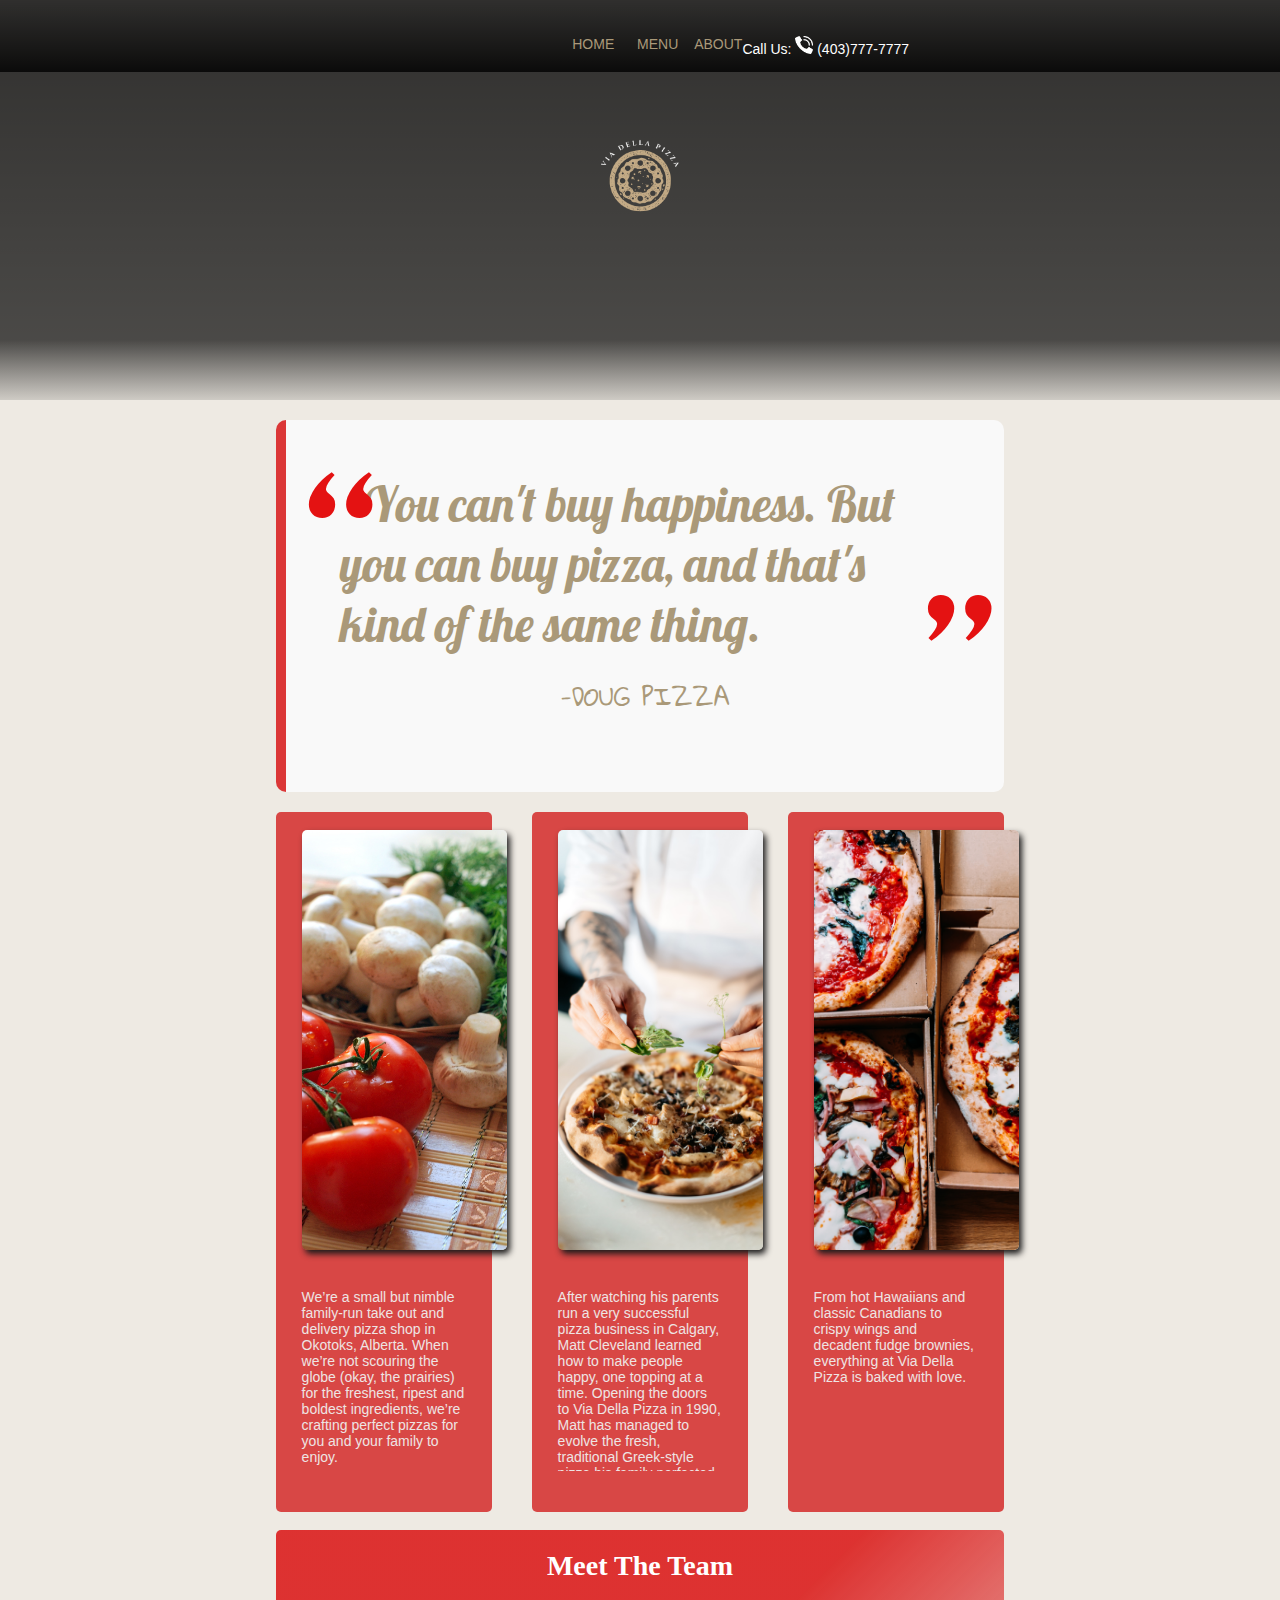
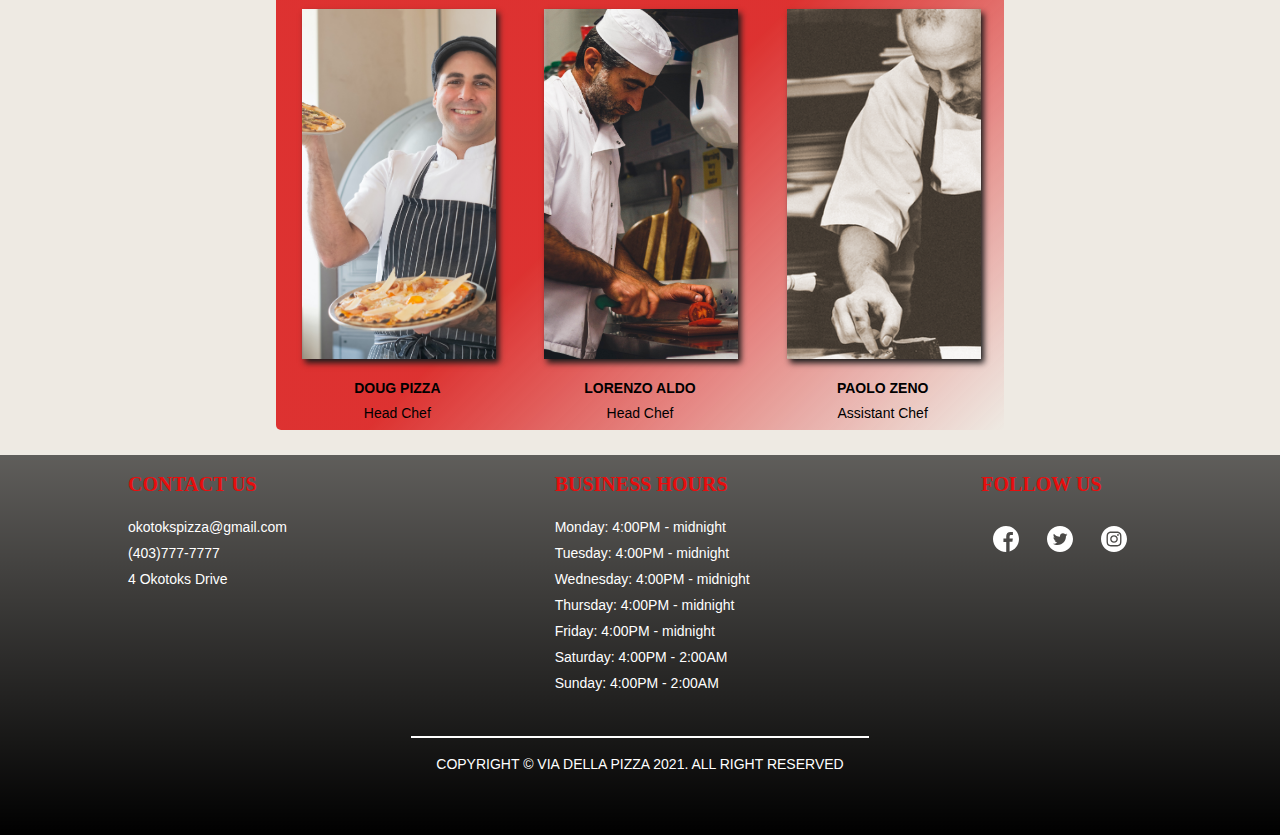
==== commit dceba6c0: "Fixed final bugs" ====
--- a/aboutUs.html
+++ b/aboutUs.html
@@ -22,7 +22,7 @@
                 <div class="navDropdown">
                     <input type="checkbox" id="menuToggle"/>
                     <label for="menuToggle"><img id="dropdownIcon" src="https://img.icons8.com/material-outlined/48/000000/menu--v2.png"/></label>
-                        
+                   
                     <div class="dropdown-content">
                         <li><a href="#home"><img id="logoInNaV" src="Media/LogoNew.png" alt="logo"/></a></li>
                         <li><a class="navLinks" href="index.html">HOME</a></li>
@@ -42,10 +42,14 @@
                     <li><a id="phoneCTA" href="aboutUs.html">Call Us: <span><img id="inlinePhoneIcon" src="Media/phoneIcon.png" alt="Clickable phone icon for mobile version"/><span> (403)777-7777</a></li>
                 </div>
                 
+                <div id="phoneNumNav">
+                    <a href="tel:4037777777">(403)777-7777</a>
+                </div>
+
                 <div id="mobilePhoneIcon">
                     <a href="tel:4037777777"><img src="Media/phoneIcon.png" alt="Clickable phone icon for mobile version"/></a>
-                    <p>Call Us: <span><img id="inlinePhoneIcon" src="Media/phoneIcon.png" alt="Clickable phone icon for mobile version"/><span> (403)777-7777</p>
-                </div> 
+                    <p>Call Us: <span><img id="inlinePhoneIcon" src="Media/phoneIcon.png" alt="Clickable phone icon for mobile version"/><span></span> (403)777-7777</p>
+                </div>
             </nav>
             
             <div class="navigation_grid_container">
--- a/CSS/abtUsStyle.css
+++ b/CSS/abtUsStyle.css
@@ -151,7 +151,7 @@
   position: absolute;
   top: 2vh;
   display: grid;
-  grid-template-columns: .1fr 1fr;
+  grid-template-columns: .1fr 1fr .1fr;
   width: 100%;
   align-content: center;
   justify-items: end;
@@ -260,6 +260,14 @@
 }
 
 .navWrapper #desktopOnlyNav li a {
+  color: white;
+}
+
+.navWrapper #phoneNumNav {
+  align-self: center;
+}
+
+.navWrapper #phoneNumNav a {
   color: white;
 }
 
@@ -316,6 +324,10 @@
   justify-self: center;
 }
 
+.navigation_grid_container #phoneShade {
+  display: none;
+}
+
 #mobilePhoneNum {
   height: 18px;
   padding: 0;
@@ -325,11 +337,13 @@
   top: 0;
 }
 
-#phoneShade {
-  background-color: rgba(0, 0, 0, 0.5);
-}
-
 @media only screen and (min-width: 700px) {
+  .navWrapper {
+    grid-template-columns: .1fr 1fr;
+  }
+  .navWrapper #phoneNumNav {
+    display: none;
+  }
   #mobilePhoneIcon img {
     display: none;
   }
@@ -348,6 +362,13 @@
   #navContact a {
     pointer-events: none;
     cursor: default;
+  }
+  #pageTitle > #phoneShade {
+    display: block;
+    margin-top: 3.5vw;
+    margin-left: 40vw;
+    margin-right: 40vw;
+    background-color: rgba(0, 0, 0, 0.5);
   }
 }
 
@@ -392,11 +413,6 @@
   }
   #mobilePhoneIcon p {
     display: none;
-  }
-  #pageTitle > #phoneShade {
-    margin-top: 50px;
-    margin-left: 40vw;
-    margin-right: 40vw;
   }
 }
 
@@ -474,6 +490,17 @@
   #phoneShade {
     display: none;
   }
+  .navWrapper {
+    display: inline;
+  }
+  .navWrapper #desktopOnlyNav {
+    grid-template-columns: 1fr 1fr 1fr 2.6fr;
+    text-align: center;
+    margin: 2vh 0;
+    margin-left: 35vw;
+    margin-right: 21vw;
+    justify-items: right;
+  }
 }
 
 .headerBGFixed {
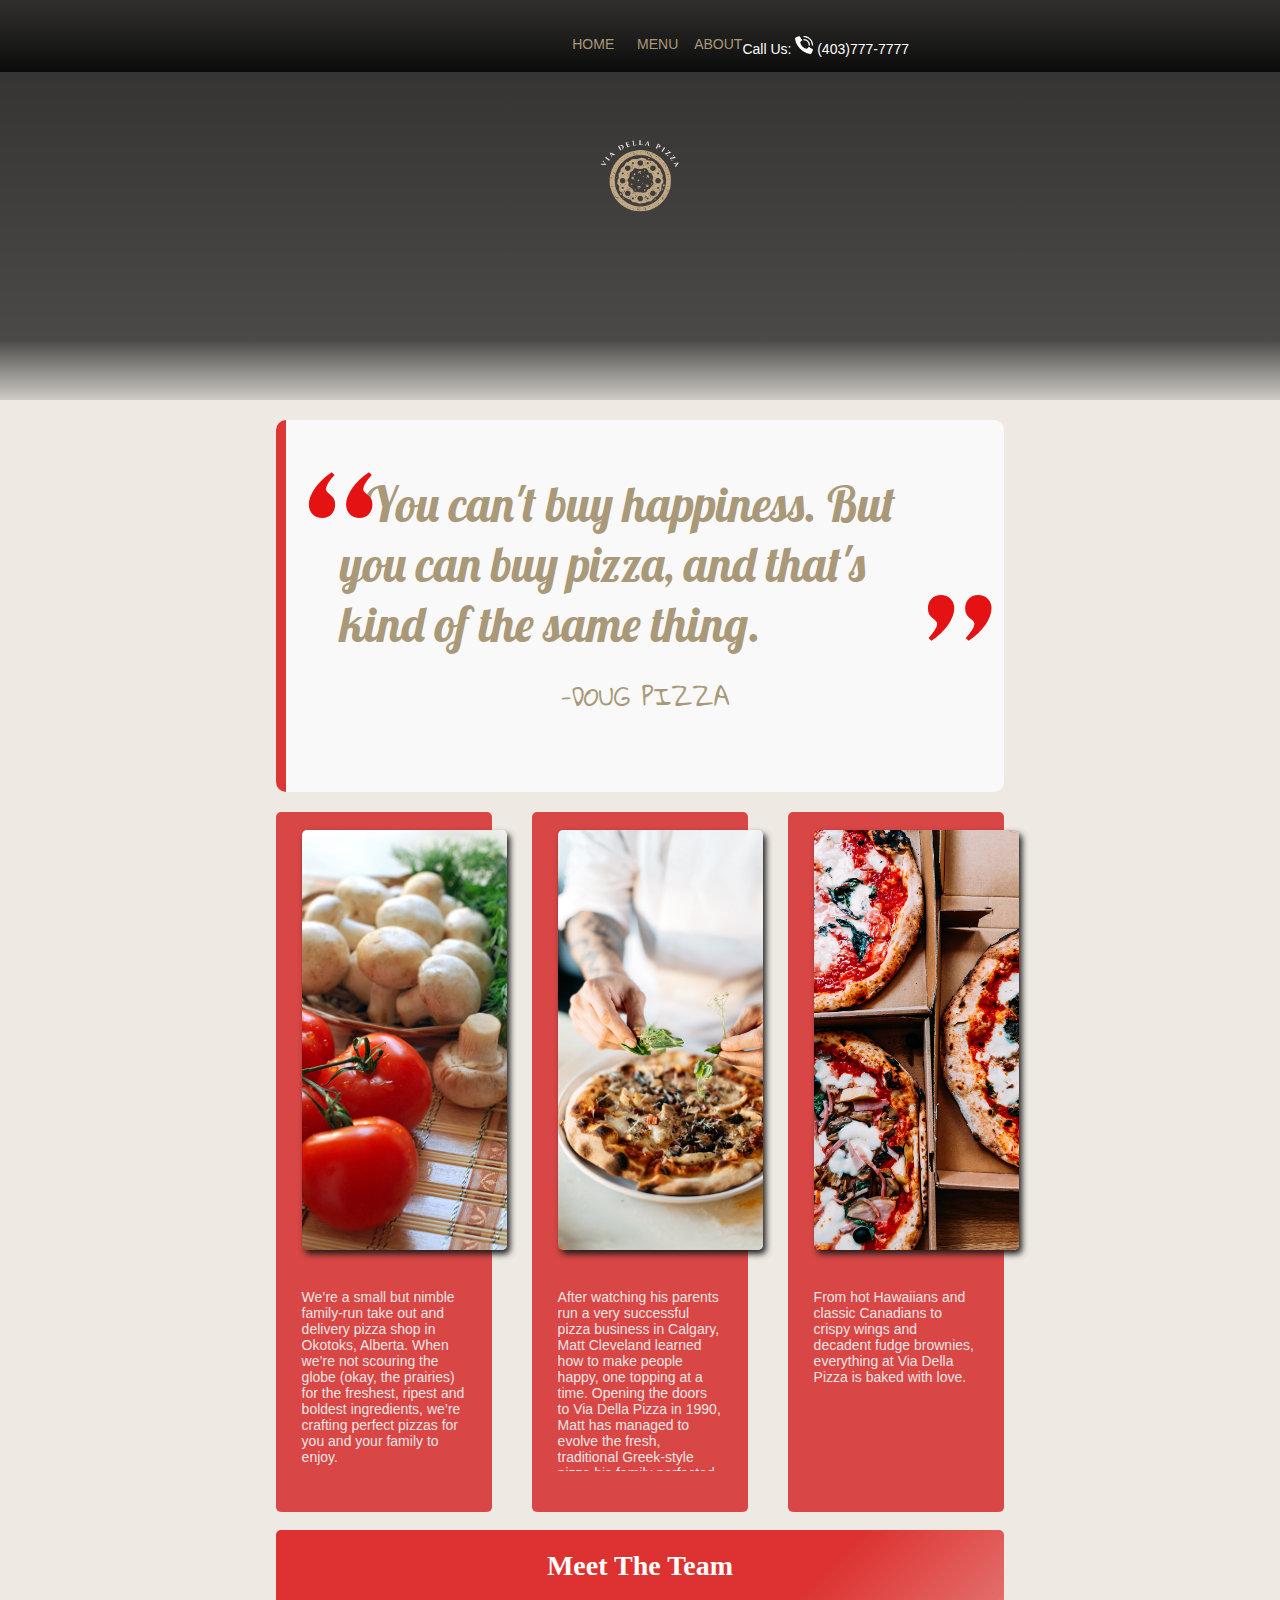
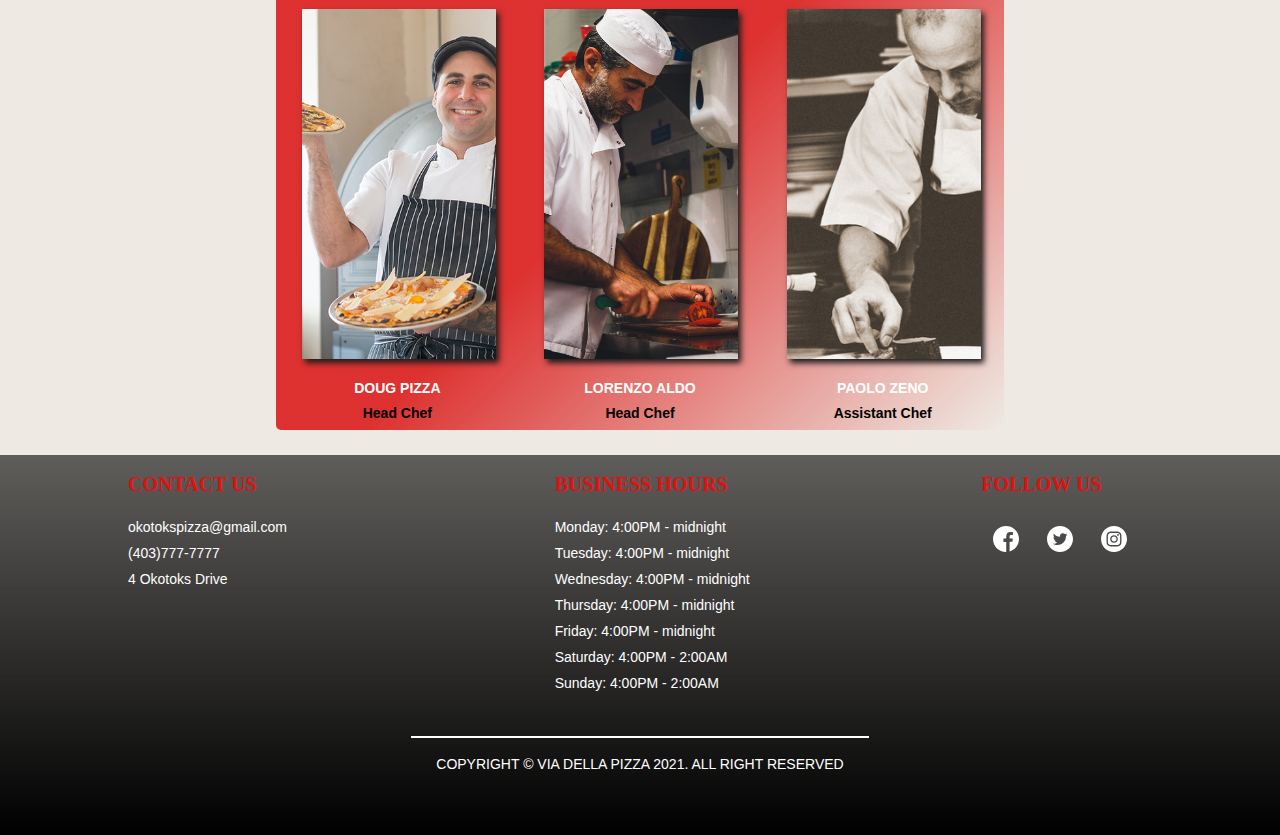
==== commit 5a66017a: "updated About Us page with image optimizations" ====
--- a/aboutUs.html
+++ b/aboutUs.html
@@ -91,9 +91,9 @@
                     </p>
                 </div>
             </div>
-         </section>
- 
-         <section>
+        </section>
+
+        <section>
             <div id="MTTContainer">
                 <h1>Meet The Team</h1>
                 <div>
--- a/CSS/abtUsStyle.css
+++ b/CSS/abtUsStyle.css
@@ -601,6 +601,7 @@
 }
 
 #MTTContainer h4 {
+  color: white;
   text-align: center;
   font-weight: bold;
 }
@@ -608,6 +609,7 @@
 #MTTContainer p {
   text-align: center;
   padding: 0;
+  font-weight: 700;
 }
 
 #MobileHiddenPara {
